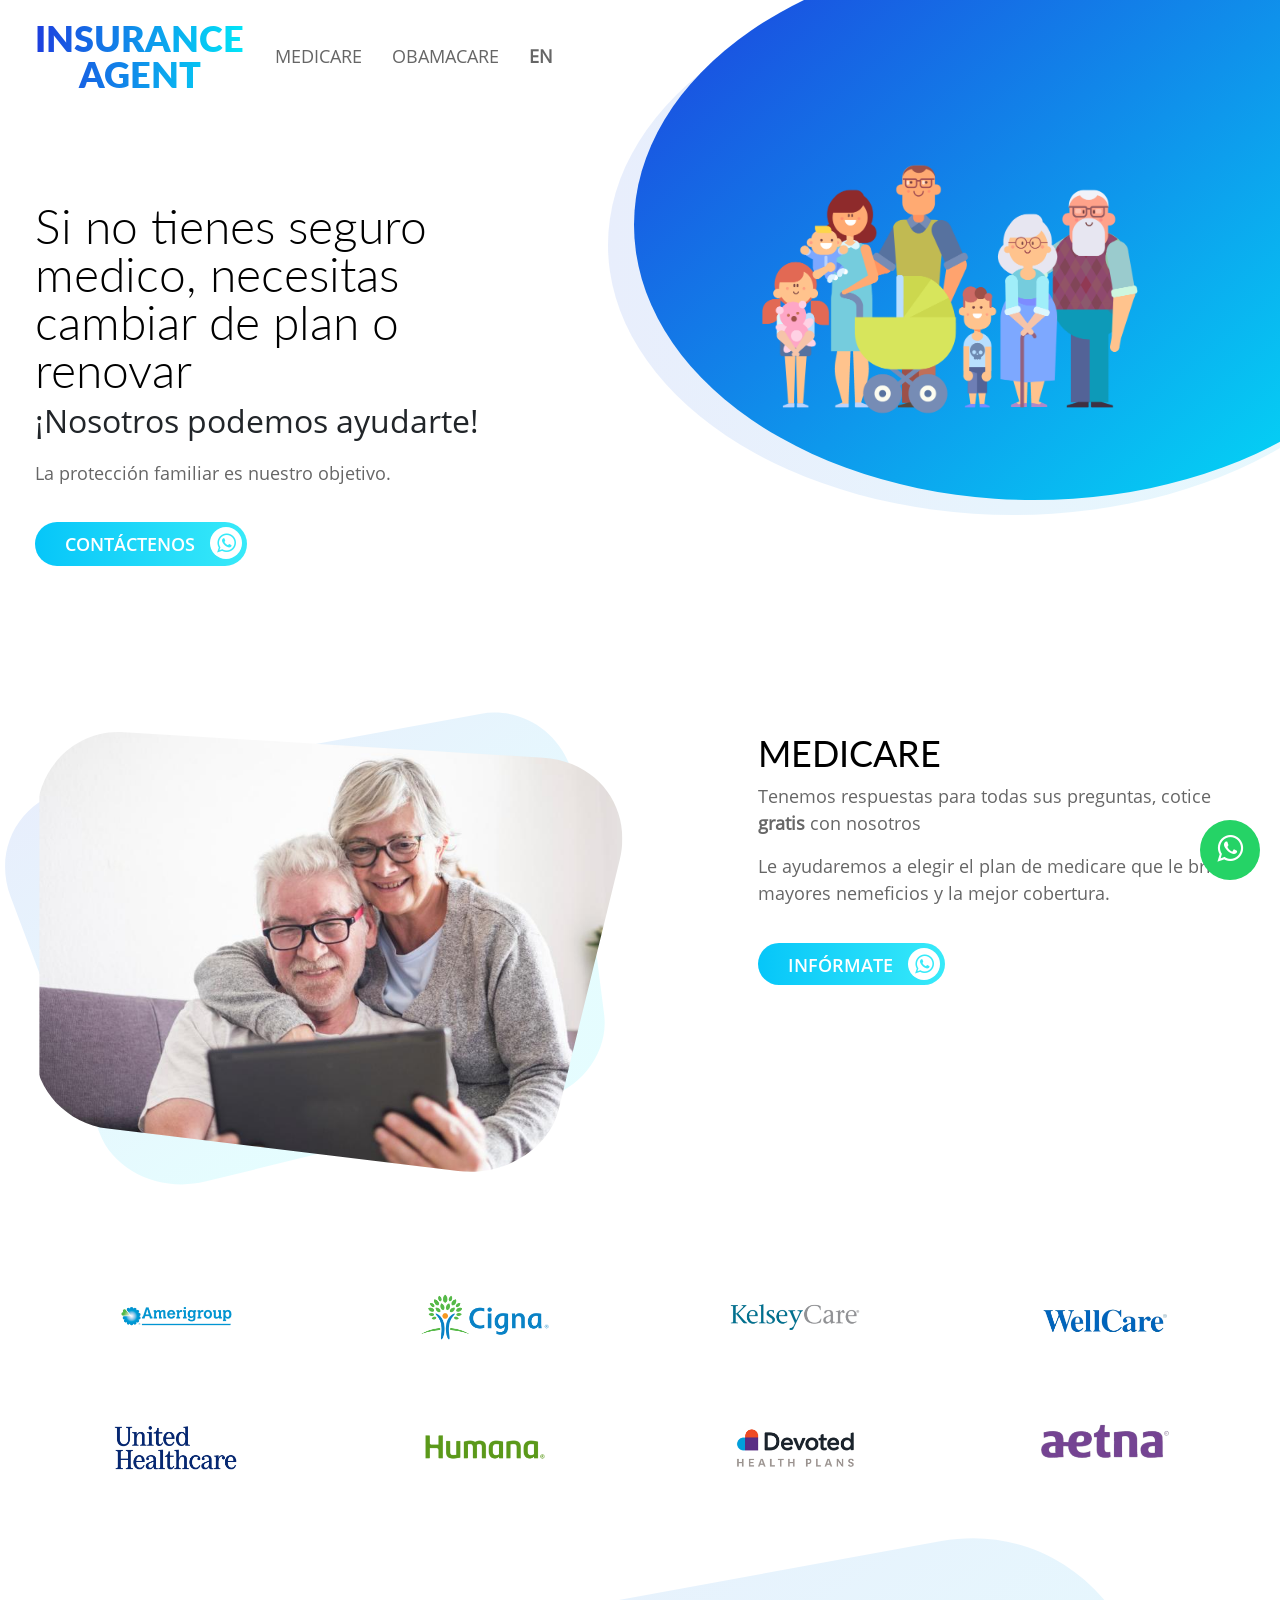
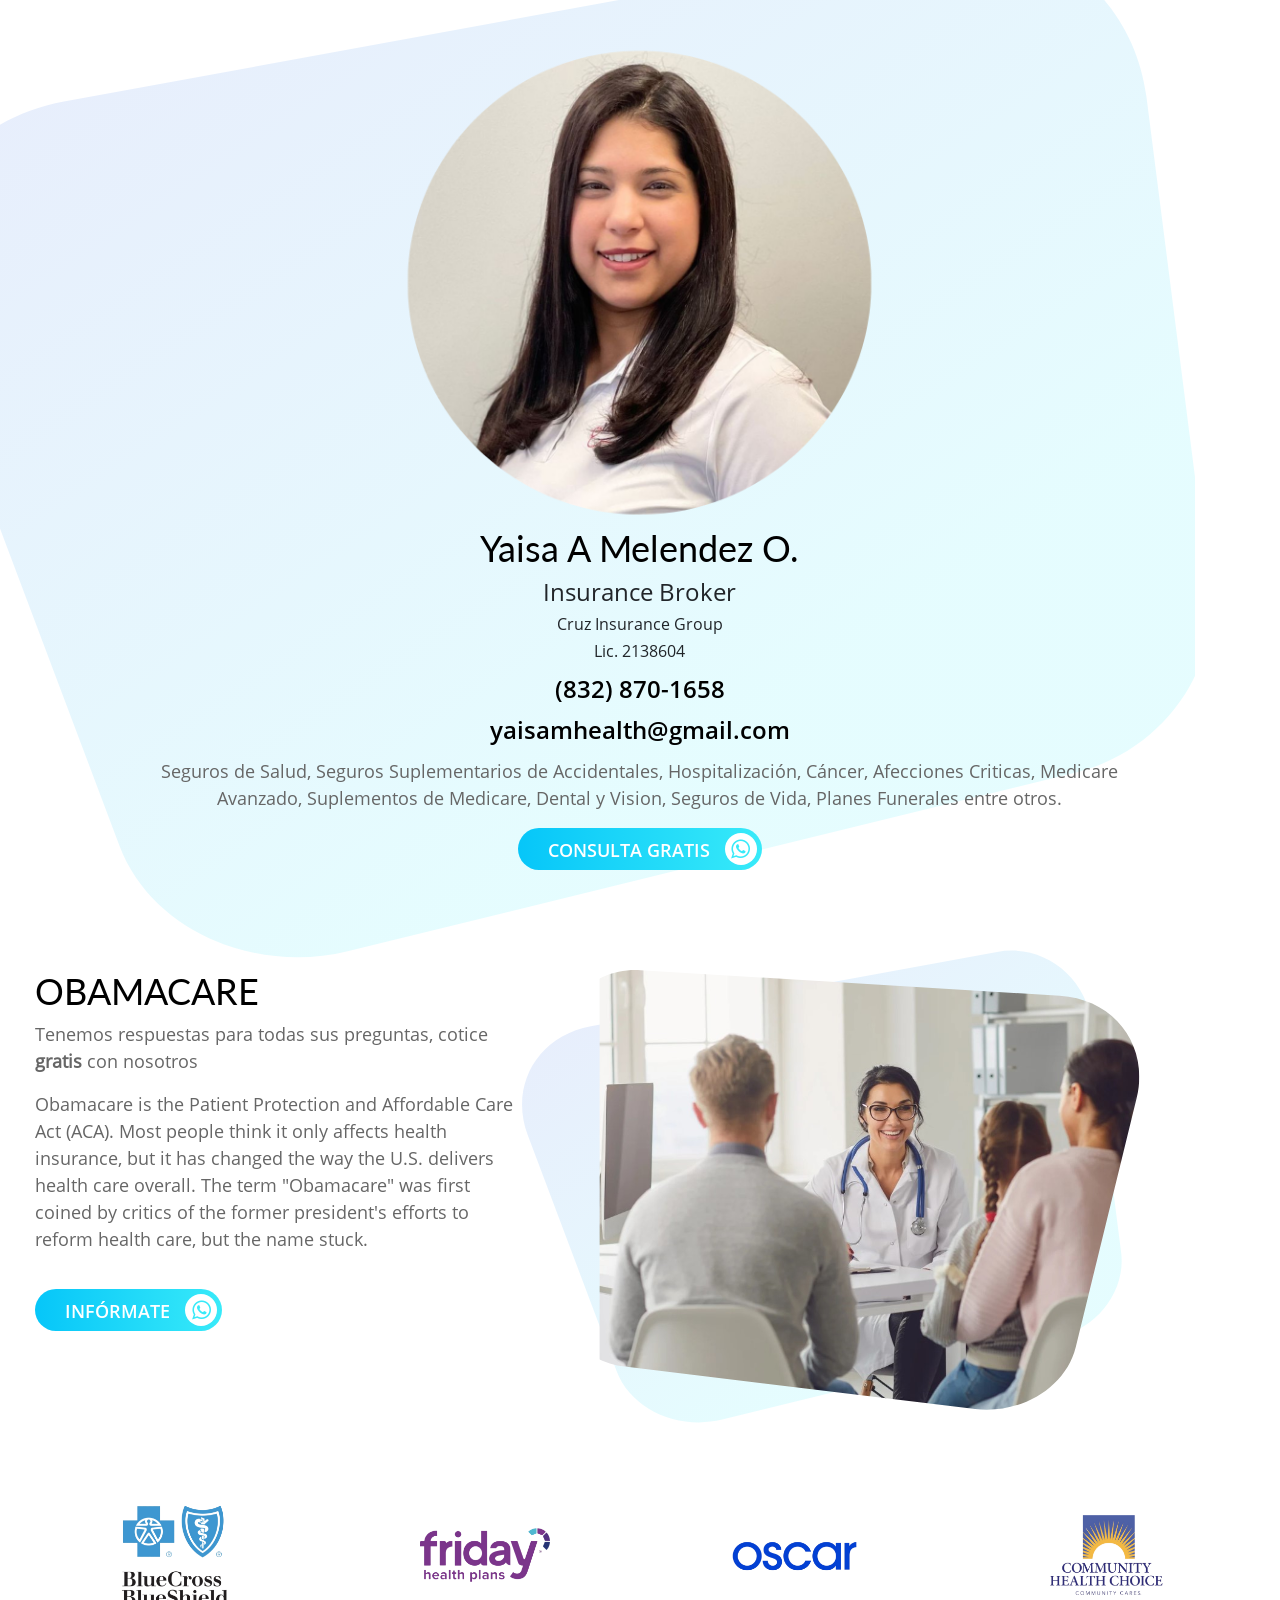
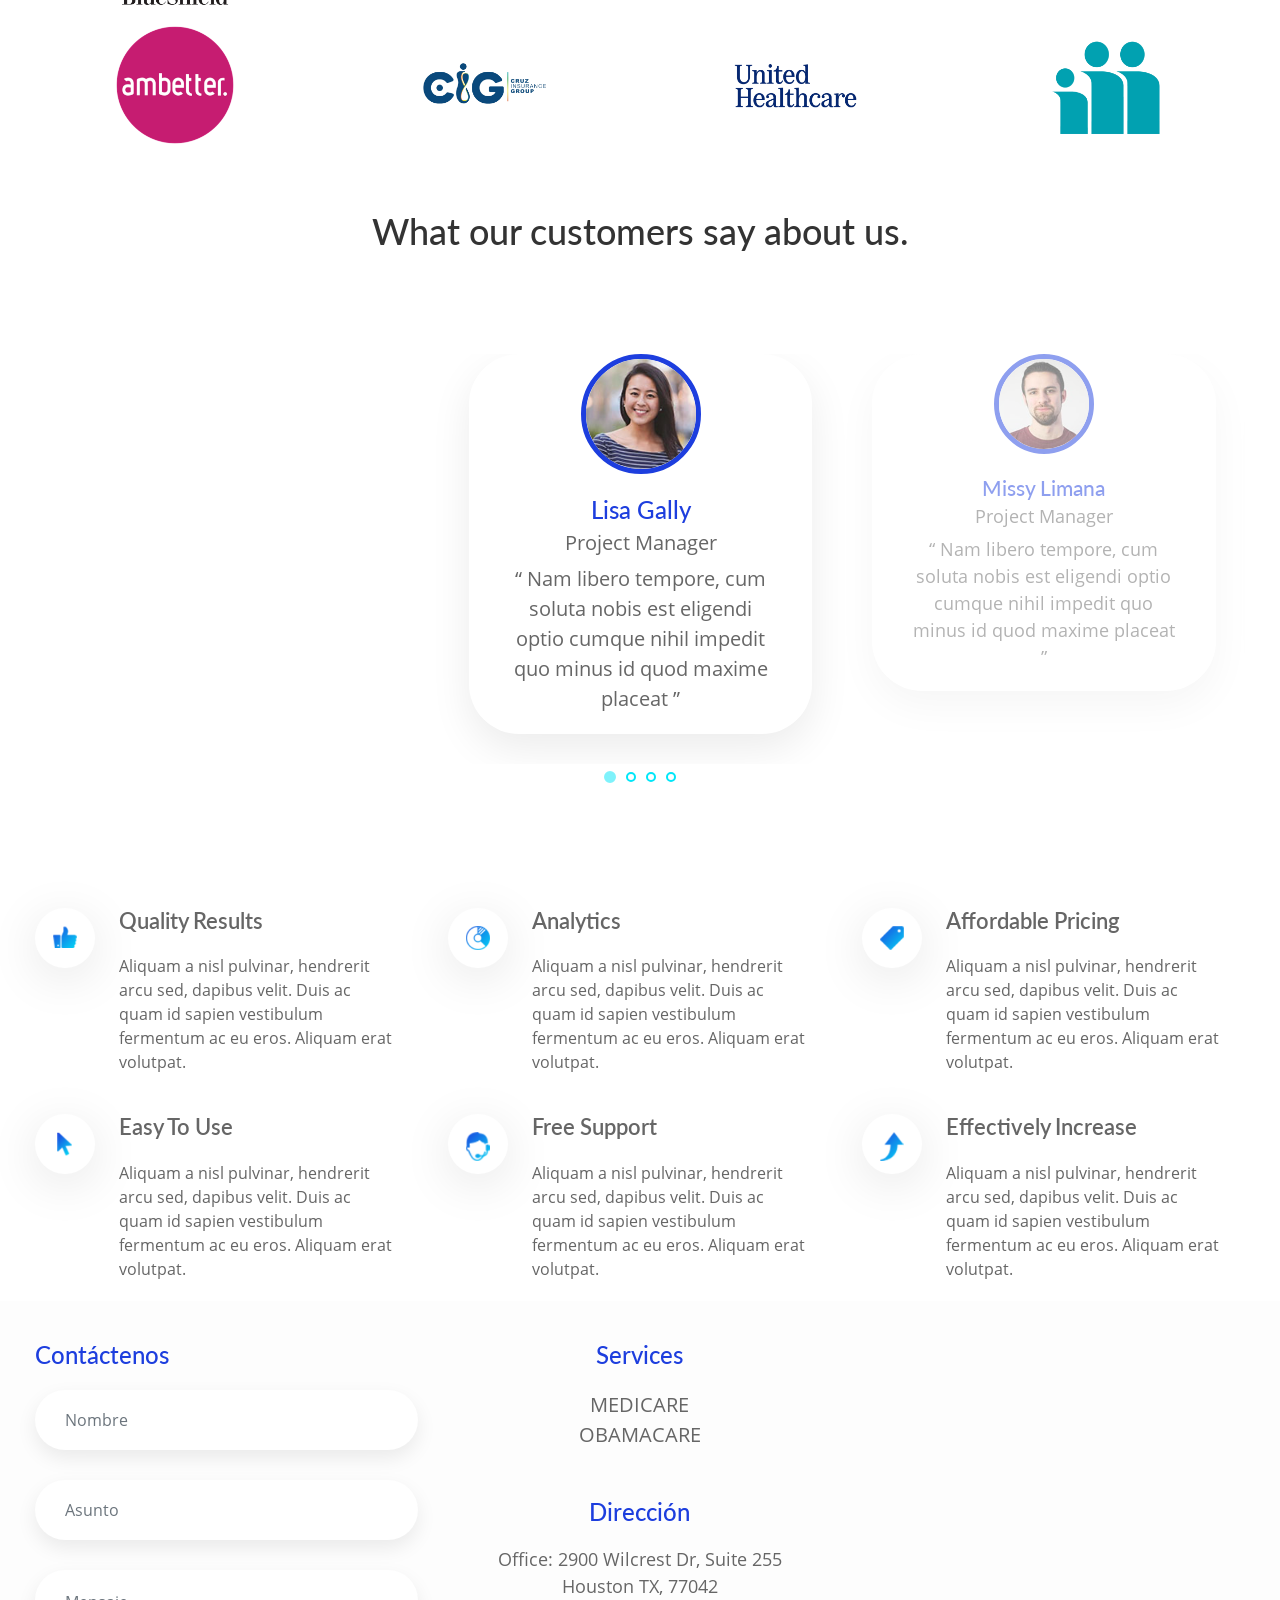
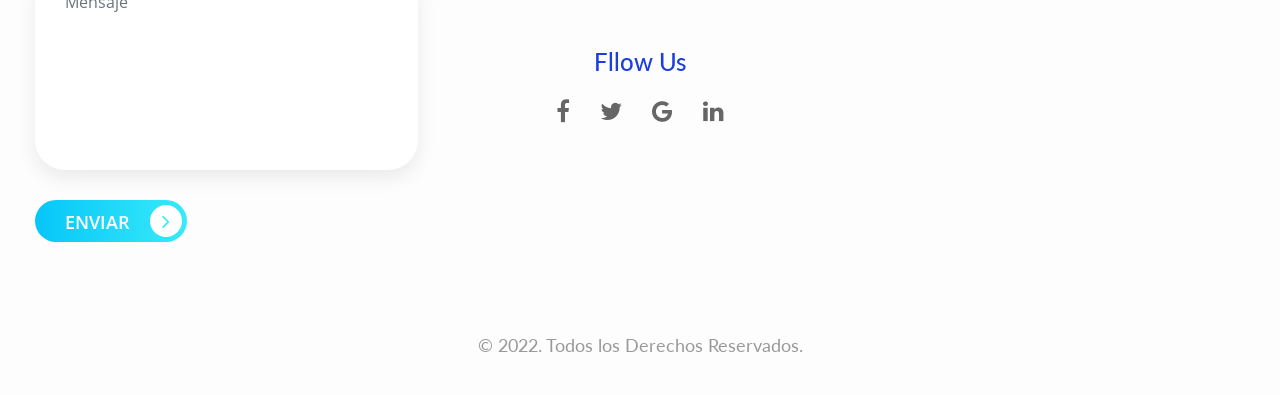
==== src/index.html @ a705b233 "cambio en el titulo!" ====
<!doctype html>
<html lang="es">

<head>
    <meta charset="utf-8">
    <meta name="viewport" content="width=device-width, initial-scale=1, shrink-to-fit=no">
    <link href="css/font-awesome.css" rel="stylesheet" type="text/css">
    <link rel="stylesheet" href="owl-carousel/assets/owl.carousel.min.css" type="text/css">
    <link rel="stylesheet" href="css/bootstrap.min.css">
    <link rel="stylesheet" href="css/style.css">
    <title>Insurance Broker - Yaisa Melendez</title>
    <meta name="description" content="Yaisa Melendez Insurance Broker in Houston Texas USA">
    <link href="https://yaisamelendez.github.io/insurance/images/favicon.png" rel="shortcut icon" type="image/png">

    <meta property="og:locale" content="es_ES">
    <meta property="og:type" content="website">
    <meta property="og:title" content="Insurance Broker - Yaisa Melendez">
    <meta property="og:description" content="Yaisa Melendez Insurance Broker in Houston Texas USA">
    <meta property="og:url" content="https://yaisamelendez.github.io/insurance/">
    <meta property="og:site_name" content="Yaisa Melendez">

    <meta property="article:publisher" content="https://www.facebook.com/DrNicolasHeredia/">
    <meta property="article:modified_time" content="2022-10-14T19:15:52+00:00">
    <meta property="og:image" content="https://yaisamelendez.github.io/insurance/images/foto-perfil.png">
    <meta property="og:image:width" content="1550">
    <meta property="og:image:height" content="534">
    <meta property="og:image:type" content="image/jpeg">

    <meta name="twitter:card" content="summary_large_image">
    <meta name="twitter:title" content="Insurance Broker - Yaisa Melendez">
    <meta name="twitter:description" content="Yaisa Melendez Insurance Broker in Houston Texas USA.">
    <meta name="twitter:image" content="https://yaisamelendez.github.io/insurance/images/foto-perfil.png">
    <meta name="twitter:label1" content="Tiempo de lectura">
    <meta name="twitter:data1" content="6 minutos">


</head>

<body>
    <nav class="navbar navbar-expand-lg navbar-light bg-light bg-transparent" id="main-nav">
        <div class="container"><a href="#" class="navbar-brand text-center p-0">Insurance<br>Agent</a>
            <button class="navbar-toggler" data-target="#my-nav" onclick="myFunction(this)" data-toggle="collapse"><span
                    class="bar1"></span> <span class="bar2"></span> <span class="bar3"></span></button>
            <div id="my-nav" class="collapse navbar-collapse">
                <ul class="navbar-nav mr-auto">
                    <li class="nav-item"><a class="nav-link" href="#medicare">MEDICARE</a></li>
                    <li class="nav-item"><a class="nav-link" href="#obamacare">OBAMACARE</a></li>
                    <li class="nav-item"><a class="nav-link" href="./index-en.html"><strong>EN</strong></a></li>
                </ul>
            </div>
        </div>
    </nav>
    <section class="container-fluid banner-area">
        <div class="container">
            <div class="row">
                <div class="col-md-6">
                    <h1> Si no tienes seguro medico, necesitas cambiar de plan o renovar</h1>
                    <h2><span>¡Nosotros podemos ayudarte!</span></h2>
                    <p>La protección familiar es nuestro objetivo.</p>
                    <a href="https://api.whatsapp.com/send?phone=18328701658&text=Hola%20Yaisa">Contáctenos<i
                            class="fa fa-whatsapp whatsapp-icon" aria-hidden="true"></i></a>
                </div>
                <div class="col-md-6">
                    <div class="card"><img class="card-img-top img-fluid" src="images/banner-img.png"
                            alt="banner principal"></div>
                </div>
            </div>
        </div>
    </section>
    <section class="container-fluid feature-principal" id="medicare">
        <div class="container">
            <div class="row">
                <div class="col-md-7">
                    <div class="cover">
                        <div class="card">
                            <svg class="back-bg" width="100%" viewBox="0 0 900 700"
                                style="position:absolute; z-index: -1">
                                <defs>
                                    <linearGradient id="PSgrad_01" x1="64.279%" x2="0%" y1="76.604%" y2="0%">
                                        <stop offset="0%" stop-color="rgb(1,230,248)" stop-opacity="1" />
                                        <stop offset="100%" stop-color="rgb(29,62,222)" stop-opacity="1" />
                                    </linearGradient>
                                </defs>
                                <path fill-rule="evenodd" opacity="0.102" fill="url(#PSgrad_01)"
                                    d="M616.656,2.494 L89.351,98.948 C19.867,111.658 -16.508,176.639 7.408,240.130 L122.755,546.348 C141.761,596.806 203.597,623.407 259.843,609.597 L697.535,502.126 C748.221,489.680 783.967,441.432 777.751,392.742 L739.837,95.775 C732.096,35.145 677.715,-8.675 616.656,2.494 Z" />
                            </svg>
                            <svg width="100%" viewBox="0 0 700 500">
                                <clipPath id="clip-path">
                                    <path
                                        d="M89.479,0.180 L512.635,25.932 C568.395,29.326 603.115,76.927 590.357,129.078 L528.827,380.603 C518.688,422.048 472.661,448.814 427.190,443.300 L73.350,400.391 C32.374,395.422 -0.267,360.907 -0.002,322.064 L1.609,85.154 C1.938,36.786 40.481,-2.801 89.479,0.180 Z">
                                    </path>
                                </clipPath>
                                <image clip-path="url(#clip-path)" xlink:href="images/medicare/medicare-banner.jpg"
                                    width="100%" height="465" class="svg__image"></image>
                            </svg>
                        </div>
                    </div>
                </div>
                <div class="col-md-5">
                    <h2> MEDICARE</h2>
                    <p> Tenemos respuestas para todas sus preguntas,
                        cotice <strong>gratis</strong> con nosotros</p>
                    </p>
                    <p>Le ayudaremos a elegir el plan de medicare que le brinde mayores nemeficios y la mejor
                        cobertura.</p>
                    <a href="https://api.whatsapp.com/send?phone=18328701658&text=Hola%20Yaisa">Infórmate<i
                            class="fa fa-whatsapp whatsapp-icon" aria-hidden="true"></i></a>
                </div>
            </div>
        </div>
    </section>
    <section class="container-fluid logo-area">
        <div class="container">
            <div class="row">
                <div class="col"><img src="images/medicare/logo-amerigroup.png" class="img-fluid" alt="Logo Amerigroup">
                </div>
                <div class="col"><img src="images/medicare/logo-cigna.png" class="img-fluid" alt="Logo Cigna"></div>
                <div class="col"><img src="images/medicare/logo-kelseycare.png" class="img-fluid" alt="Logo KelseyCare">
                </div>
                <div class="col"><img src="images/medicare/logo-wellcare.png" class="img-fluid" alt="Logo WellCare">
                </div>
            </div>
            <div class="row">
                <div class="col"><img src="images/medicare/logo-united-healthcare.png" class="img-fluid"
                        alt="Logo United HealthCare"></div>
                <div class="col"><img src="images/medicare/logo-humana.png" class="img-fluid" alt="Logo Humana"></div>
                <div class="col"><img src="images/medicare/logo-devoted.png" class="img-fluid"
                        alt="Logo Devoted Health Plans"></div>
                <div class="col"><img src="images/medicare/logo-aetna.png" class="img-fluid" alt="Logo Aetna"></div>
            </div>
        </div>
    </section>
    <section class="container-fluid feature-principals" id="about">
        <svg id="bg-services" width="100%" viewBox="0 0 1000 800">
            <defs>
                <linearGradient id="PSgrad_02" x1="64.279%" x2="0%" y1="76.604%" y2="0%">
                    <stop offset="0%" stop-color="rgb(1,230,248)" stop-opacity="1" />
                    <stop offset="100%" stop-color="rgb(29,62,222)" stop-opacity="1" />
                </linearGradient>
            </defs>
            <path fill-rule="evenodd" opacity="0.102" fill="url(#PSgrad_02)"
                d="M801.878,3.146 L116.381,128.537 C26.052,145.060 -21.235,229.535 9.856,312.073 L159.806,710.157 C184.515,775.753 264.901,810.334 338.020,792.380 L907.021,652.668 C972.912,636.489 1019.383,573.766 1011.301,510.470 L962.013,124.412 C951.950,45.594 881.254,-11.373 801.878,3.146 Z" />
        </svg>
        <div class="container">
            <div class="row">
                <div class="col-md-1"></div>
                <div class="col-md-10 text-center">
                    <div class="content-img">

                        <img src="images/foto-perfil.png" width="70%" alt="Foto de perfil">
                    </div>
                    <h2>Yaisa A Melendez O.</h2>
                    <h4>Insurance Broker</h4>
                    <h6>Cruz Insurance Group</h6>
                    <h6>Lic. 2138604</h6>
                    <h6><a class="contact-info" href="tel:8328701658">(832) 870-1658</a></h6>
                    <h6><a class="contact-info pt-0" href="mailto:yaisamhealth@gmail.com?Subject=Consulta%20desde%20tu%20web">yaisamhealth@gmail.com</a></h6>

                    <p>Seguros de Salud, Seguros Suplementarios de Accidentales, Hospitalización, Cáncer, Afecciones Criticas, Medicare Avanzado, Suplementos de Medicare, Dental y Vision, Seguros de Vida, Planes Funerales entre otros.</p>
                    <a href="https://api.whatsapp.com/send?phone=18328701658&text=Hola%20Yaisa">Consulta Gratis<i
                            class="fa fa-whatsapp whatsapp-icon" aria-hidden="true"></i></a>
                </div>
                <div class="col-md-1"></div>
            </div>
        </div>
    </section>
    <section class="container-fluid feature-principal" id="obamacare">
        <div class="container">
            <div class="row">
                <div class="col-md-7 mobile">
                    <div class="cover">
                        <div class="card">
                            <svg class="back-bg" width="100%" viewBox="0 0 900 700"
                                style="position:absolute; z-index: -1">
                                <defs>
                                    <linearGradient id="PSgrad_01" x1="64.279%" x2="0%" y1="76.604%" y2="0%">
                                        <stop offset="0%" stop-color="rgb(1,230,248)" stop-opacity="1" />
                                        <stop offset="100%" stop-color="rgb(29,62,222)" stop-opacity="1" />
                                    </linearGradient>
                                </defs>
                                <path fill-rule="evenodd" opacity="0.102" fill="url(#PSgrad_01)"
                                    d="M616.656,2.494 L89.351,98.948 C19.867,111.658 -16.508,176.639 7.408,240.130 L122.755,546.348 C141.761,596.806 203.597,623.407 259.843,609.597 L697.535,502.126 C748.221,489.680 783.967,441.432 777.751,392.742 L739.837,95.775 C732.096,35.145 677.715,-8.675 616.656,2.494 Z" />
                            </svg>
                            <svg width="100%" viewBox="0 0 700 500">
                                <clipPath id="clip-path">
                                    <path
                                        d="M89.479,0.180 L512.635,25.932 C568.395,29.326 603.115,76.927 590.357,129.078 L528.827,380.603 C518.688,422.048 472.661,448.814 427.190,443.300 L73.350,400.391 C32.374,395.422 -0.267,360.907 -0.002,322.064 L1.609,85.154 C1.938,36.786 40.481,-2.801 89.479,0.180 Z">
                                    </path>
                                </clipPath>
                                <image clip-path="url(#clip-path)" xlink:href="images/obamacare/obamacare-banner.jpg"
                                    width="100%" height="465" class="svg__image"></image>
                            </svg>
                        </div>
                    </div>
                </div>
                <div class="col-md-5">
                    <h2> OBAMACARE</h2>
                    <p> Tenemos respuestas para todas sus preguntas,
                        cotice <strong>gratis</strong> con nosotros</p>
                    </p>
                    <p>Obamacare is the Patient Protection and Affordable Care Act (ACA). Most people think it only
                        affects health insurance, but it has changed the way the U.S. delivers health care overall. The
                        term "Obamacare" was first coined by critics of the former president's efforts to reform health
                        care, but the name stuck.</p>
                    <a class="mb-3" href="https://api.whatsapp.com/send?phone=18328701658&text=Hola%20Yaisa">Infórmate<i
                            class="fa fa-whatsapp whatsapp-icon" aria-hidden="true"></i></a>
                </div>
                <div class="col-md-7 no-mobile">
                    <div class="cover">
                        <div class="card">
                            <svg class="back-bg" width="100%" viewBox="0 0 900 700"
                                style="position:absolute; z-index: -1">
                                <defs>
                                    <linearGradient id="PSgrad_01" x1="64.279%" x2="0%" y1="76.604%" y2="0%">
                                        <stop offset="0%" stop-color="rgb(1,230,248)" stop-opacity="1" />
                                        <stop offset="100%" stop-color="rgb(29,62,222)" stop-opacity="1" />
                                    </linearGradient>
                                </defs>
                                <path fill-rule="evenodd" opacity="0.102" fill="url(#PSgrad_01)"
                                    d="M616.656,2.494 L89.351,98.948 C19.867,111.658 -16.508,176.639 7.408,240.130 L122.755,546.348 C141.761,596.806 203.597,623.407 259.843,609.597 L697.535,502.126 C748.221,489.680 783.967,441.432 777.751,392.742 L739.837,95.775 C732.096,35.145 677.715,-8.675 616.656,2.494 Z" />
                            </svg>
                            <svg width="100%" viewBox="0 0 700 500">
                                <clipPath id="clip-path">
                                    <path
                                        d="M89.479,0.180 L512.635,25.932 C568.395,29.326 603.115,76.927 590.357,129.078 L528.827,380.603 C518.688,422.048 472.661,448.814 427.190,443.300 L73.350,400.391 C32.374,395.422 -0.267,360.907 -0.002,322.064 L1.609,85.154 C1.938,36.786 40.481,-2.801 89.479,0.180 Z">
                                    </path>
                                </clipPath>
                                <image clip-path="url(#clip-path)" xlink:href="images/obamacare/obamacare-banner.jpg"
                                    width="100%" height="465" class="svg__image"></image>
                            </svg>
                        </div>
                    </div>
                </div>
            </div>
        </div>
    </section>
    <section class="container-fluid logo-area">
        <div class="container">
            <div class="row">
                <div class="col"><img src="images/obamacare/logo-bluecross.png" class="img-fluid"
                        alt="Logo BlueCross BlueShield"></div>
                <div class="col"><img src="images/obamacare/logo-frigay-health-plans.png" class="img-fluid"
                        alt="Logo Frigay health plans"></div>
                <div class="col"><img src="images/obamacare/logo-oscar.png" class="img-fluid" alt="Logo Oscar"></div>
                <div class="col"><img src="images/obamacare/logo-community-health-choice.png" class="img-fluid"
                        alt="Logo Community Health Choice"></div>
            </div>
            <div class="row">
                <div class="col"><img src="images/obamacare/logo-ambetter.png" class="img-fluid" alt="Logo Ambetter">
                </div>
                <div class="col"><img src="images/obamacare/logo-cruz-insurance-group.png" class="img-fluid"
                        alt="Logo Cruz Insurance Group"></div>
                <div class="col"><img src="images/medicare/logo-united-healthcare.png" class="img-fluid"
                        alt="Logo United HealthCare"></div>
                <div class="col"><img src="images/obamacare/logo-molina-healthcare.png" class="img-fluid"
                        alt="Logo Molina HealthCare"></div>
            </div>
        </div>
    </section>
    <section class="container-fluid testimonials">
        <div class="container">
            <h2>What our customers say about us.</h2>
            <div class="owl-carousel owl-carousel1 owl-theme">
                <div>
                    <div class="card text-center"><img class="card-img-top" src="images/customer1.jpg" alt="">
                        <div class="card-body">
                            <h5>Lisa Gally <br />
                                <span> Project Manager </span>
                            </h5>
                            <p class="card-text">“ Nam libero tempore, cum soluta nobis est eligendi optio cumque nihil
                                impedit quo minus id quod maxime placeat ” </p>
                        </div>
                    </div>
                </div>
                <div>
                    <div class="card text-center"><img class="card-img-top" src="images/customer2.jpg" alt="">
                        <div class="card-body">
                            <h5>Missy Limana<br />
                                <span> Project Manager </span>
                            </h5>
                            <p class="card-text">“ Nam libero tempore, cum soluta nobis est eligendi optio cumque nihil
                                impedit quo minus id quod maxime placeat ” </p>
                        </div>
                    </div>
                </div>
                <div>
                    <div class="card text-center"><img class="card-img-top" src="images/customer3.jpg" alt="">
                        <div class="card-body">
                            <h5>Aana Brown<br />
                                <span> Project Manager </span>
                            </h5>
                            <p class="card-text">“ Nam libero tempore, cum soluta nobis est eligendi optio cumque nihil
                                impedit quo minus id quod maxime placeat ” </p>
                        </div>
                    </div>
                </div>
                <div>
                    <div class="card text-center"><img class="card-img-top" src="images/customer3.jpg" alt="">
                        <div class="card-body">
                            <h5>Aana Brown<br />
                                <span> Project Manager </span>
                            </h5>
                            <p class="card-text">“ Nam libero tempore, cum soluta nobis est eligendi optio cumque nihil
                                impedit quo minus id quod maxime placeat ” </p>
                        </div>
                    </div>
                </div>
            </div>
        </div>
    </section>
    <section class="container-fluid feature-principals-list">
        <div class="container">
            <div class="row">
                <div class="media col-md-6 col-lg-4">
                    <div class="oval mr-4"><img class="align-self-start" src="images/quality-results.png" alt=""></div>
                    <div class="media-body">
                        <h5 class="mb-0">Quality Results</h5>
                        Aliquam a nisl pulvinar, hendrerit arcu sed, dapibus velit. Duis ac quam id sapien vestibulum
                        fermentum ac eu eros. Aliquam erat volutpat.
                    </div>
                </div>
                <div class="media col-md-6 col-lg-4">
                    <div class="oval mr-4"><img class="align-self-start" src="images/analytics.png" alt=""></div>
                    <div class="media-body">
                        <h5 class="mb-0">Analytics</h5>
                        Aliquam a nisl pulvinar, hendrerit arcu sed, dapibus velit. Duis ac quam id sapien vestibulum
                        fermentum ac eu eros. Aliquam erat volutpat.
                    </div>
                </div>
                <div class="media col-md-6 col-lg-4">
                    <div class="oval mr-4"><img class="align-self-start" src="images/affordable-pricing.png" alt="">
                    </div>
                    <div class="media-body">
                        <h5 class="mb-0">Affordable Pricing</h5>
                        Aliquam a nisl pulvinar, hendrerit arcu sed, dapibus velit. Duis ac quam id sapien vestibulum
                        fermentum ac eu eros. Aliquam erat volutpat.
                    </div>
                </div>
                <div class="media col-md-6 col-lg-4">
                    <div class="oval mr-4"><img class="align-self-start" src="images/easy-to-use.png" alt=""></div>
                    <div class="media-body">
                        <h5 class="mb-0">Easy To Use</h5>
                        Aliquam a nisl pulvinar, hendrerit arcu sed, dapibus velit. Duis ac quam id sapien vestibulum
                        fermentum ac eu eros. Aliquam erat volutpat.
                    </div>
                </div>
                <div class="media col-md-6 col-lg-4">
                    <div class="oval mr-4"><img class="align-self-start" src="images/free-support.png" alt=""></div>
                    <div class="media-body">
                        <h5 class="mb-0">Free Support</h5>
                        Aliquam a nisl pulvinar, hendrerit arcu sed, dapibus velit. Duis ac quam id sapien vestibulum
                        fermentum ac eu eros. Aliquam erat volutpat.
                    </div>
                </div>
                <div class="media col-md-6 col-lg-4">
                    <div class="oval mr-4"><img class="align-self-start" src="images/effectively-increase.png" alt="">
                    </div>
                    <div class="media-body">
                        <h5 class="mb-0">Effectively Increase</h5>
                        Aliquam a nisl pulvinar, hendrerit arcu sed, dapibus velit. Duis ac quam id sapien vestibulum
                        fermentum ac eu eros. Aliquam erat volutpat.
                    </div>
                </div>
            </div>
        </div>
    </section>
    <footer class="container-fluid" id="footer">
        <div class="container">
            <div class="row">
                <div class="col-lg-4" id="contact">
                    <h4> Contáctenos </h4>
                    <input type="text" class="form-control name" placeholder="Nombre">
                    <label class="text-danger pl-5 pb-3 nameError"></label>
                    <input type="text" class="form-control subject" placeholder="Asunto">
                    <label class="text-danger pl-5 pb-3 subjectError"></label>
                    <textarea class="form-control message" placeholder="Mensaje"></textarea>
                    <label class="text-danger pl-5 pb-3 w-100 messageError"></label>
                    <a href="#contact" onclick="sendMail(this)" class="submit-button">Enviar <i
                            class="fa fa-angle-right" aria-hidden="true"></i></a>
                </div>
                <div class="col-lg-4 text-center">
                    <h4>Services</h4>
                    <ul class="nav flex-column company-nav">
                        <li class="nav-item"><a class="nav-link" href="#medicare">MEDICARE</a></li>
                        <li class="nav-item"><a class="nav-link" href="#obamacare">OBAMACARE</a></li>
                    </ul>
                    <h4 class="mt-5">Dirección</h4>
                    <p>Office: 2900 Wilcrest Dr, Suite 255<br>Houston TX, 77042</p>
                    <h4 class="mt-5">Fllow Us</h4>
                    <ul class="follow-us">
                        <li class="social-item"><a href="#"><i class="fa fa-facebook" aria-hidden="true"></i></a></li>
                        <li class="social-item"><a href="#"><i class="fa fa-twitter" aria-hidden="true"></i></a></li>
                        <li class="social-item"><a href="#"><i class="fa fa-google" aria-hidden="true"></i></a></li>
                        <li class="social-item"><a href="#"><i class="fa fa-linkedin" aria-hidden="true"></i></a></li>
                    </ul>
                </div>
                <div class="col-lg-4 p-3">
                    <iframe
                        src="https://www.google.com/maps/embed?pb=!1m18!1m12!1m3!1d3464.5632986375795!2d-95.57679110503952!3d29.732406624594766!2m3!1f0!2f0!3f0!3m2!1i1024!2i768!4f13.1!3m3!1m2!1s0x8640dcc57e6d45c9%3A0x820c83d561edfb1d!2s2900%20Wilcrest%20Dr%2C%20Houston%2C%20TX%2077042%2C%20USA!5e0!3m2!1sen!2sco!4v1665851704394!5m2!1sen!2sco"
                        width="100%" height="400" style="border:0;" allowfullscreen="" loading="lazy"
                        referrerpolicy="no-referrer-when-downgrade" title="Dirección"></iframe>
                </div>
                <div class="col-12 text-center">
                    <p>&copy; 2022. Todos los Derechos Reservados.</p>
                </div>
            </div>
        </div>
    </footer>
    <a href="https://api.whatsapp.com/send?phone=18328701658&text=Hola%20Yaisa" class="whatsapp" target="_blank"> <em
            class="fa fa-whatsapp whatsapp-icon"></em></a>
    <script src="js/jquery-3.3.1.slim.min.js"></script>
    <script src="js/popper.min.js"></script>
    <script src="js/bootstrap.min.js"></script>
    <script src="owl-carousel/owl.carousel.min.js"></script>
    <script src="js/main.js"></script>
</body>

</html>
---- src/css/style.css ----
@font-face {
  font-family: "Lato-Regular";
  src: url(../fonts/Lato-Regular.ttf);
}

@font-face {
  font-family: "Lato-Black";
  src: url(../fonts/Lato-Black.ttf);
}

@font-face {
  font-family: "Lato-Bold";
  src: url(../fonts/Lato-Bold.ttf);
}

@font-face {
  font-family: "Lato-Light";
  src: url(../fonts/Lato-Light.ttf);
}

@font-face {
  font-family: "Lato-Medium";
  src: url(../fonts/Lato-Medium.ttf);
}

@font-face {
  font-family: "Lato-Semibold";
  src: url(../fonts/Lato-Semibold.ttf);
}

@font-face {
  font-family: "OpenSans-Bold";
  src: url(../fonts/OpenSans-Bold.ttf);
}

@font-face {
  font-family: "OpenSans-Regular";
  src: url(../fonts/OpenSans-Regular.ttf);
}

@font-face {
  font-family: "OpenSans-Semibold";
  src: url(../fonts/OpenSans-Semibold.ttf);
}

p {
  font-family: "OpenSans-Regular";
  color: #666666;
  font-size: 18px;
}

body {
  overflow: hidden;
  overflow-y: auto;
  font-family: "OpenSans-Regular";
}

@media (min-width: 1200px) {
  .container {
    max-width: 1240px;
  }
}

#main-nav {
  padding: 20px 0;
}

@media (min-width: 600px) {
  #main-nav .navbar-brand {
  background: -webkit-linear-gradient(left, #1d3ede, #01e6f8);
  background: -ms-linear-gradient(left, #1d3ede, #01e6f8);
  background: -moz-linear-gradient(left, #1d3ede, #01e6f8);
  background: -o-linear-gradient(left, #1d3ede, #01e6f8);
  }
}
@media (max-width: 600px) {
  #main-nav .navbar-brand {
    background: -webkit-linear-gradient(left, #01e6f8, #ffffff);
    background: -ms-linear-gradient(left, #01e6f8, #ffffff);
    background: -moz-linear-gradient(left, #01e6f8, #ffffff);
    background: -o-linear-gradient(left, #01e6f8, #ffffff);
  }
  #main-nav .navbar-nav li a {
    color: #ffffff !important;
  }
}

#main-nav .navbar-brand {
  font-size: 36px;
  line-height: 1;
  font-family: "Lato-Black";
  text-transform: uppercase;
  -webkit-background-clip: text;
  -ms-background-clip: text;
  background-clip: text;
  -webkit-text-fill-color: transparent;
  -ms-text-fill-color: transparent;
  -o-text-fill-color: transparent;
}

#main-nav .bar1,
#main-nav .bar2,
#main-nav .bar3 {
  width: 25px;
  height: 2px;
  background-color: #fff;
  margin: 5px 0;
  transition: 0.4s;
  display: block;
  position: relative;
}

#main-nav .change .bar1 {
  -webkit-transform: rotate(-42deg) translate(-2px, 6px);
  transform: rotate(-42deg) translate(-2px, 6px);
}

#main-nav .change .bar2 {
  opacity: 0;
}

#main-nav .change .bar3 {
  -webkit-transform: rotate(46deg) translate(-4px, -8px);
  transform: rotate(46deg) translate(-4px, -8px);
}

#main-nav .navbar-nav li a {
  font-family: "OpenSans-Regular";
  font-size: 18px;
  color: #666666;
  padding: 5px 15px !important;
  text-transform: uppercase;
}

#main-nav form a {
  font-family: "OpenSans-Semibold";
  font-size: 18px;
  color: #fff;
  padding: 5px 25px;
  border-radius: 20px;
  border-width: 2px;
}

#main-nav form a.btn-info {
  background: #01e6f8;
  border-color: #01e6f8;
}

#main-nav form a.btn-outline-dark {
  border-color: #fff;
  background-color: transparent;
}

@media (max-width: 991px) {
  #main-nav form a.btn-outline-dark {
    border-color: #1d3ede;
    color: #1d3ede;
  }
}

#main-nav::after {
  position: absolute;
  content: "";
  height: 600px;
  width: 900px;
  background-image: -webkit-linear-gradient(-220deg, #1d3ede, #01e6f8);
  background-image: -moz-linear-gradient(-220deg, #1d3ede, #01e6f8);
  background-image: -ms-linear-gradient(-220deg, #1d3ede, #01e6f8);
  background-image: -o-linear-gradient(-220deg, #1d3ede, #01e6f8);
  background-image: linear-gradient(-220deg, #1d3ede, #01e6f8);
  left: 49.5%;
  top: -50px;
  z-index: -1;
  border-radius: 50% 0 50% 50%;
}

@media (max-width: 1400px) {
  #main-nav::after {
    height: 550px;
    width: 800px;
  }
}

@media (max-width: 1199px) {
  #main-nav::after {
    width: 700px;
  }
}

@media (max-width: 991px) {
  #main-nav::after {
    width: 55%;
    left: auto;
    right: 0;
  }
}

@media (max-width: 600px) {
  #main-nav::after {
    width: 100%;
    height: 400px;
  }
}

#main-nav::before {
  position: absolute;
  content: "";
  height: 590px;
  width: 930px;
  background-image: -webkit-linear-gradient(to right, #e8eefc, #e6fafe);
  background-image: -moz-linear-gradient(to right, #e8eefc, #e6fafe);
  background-image: -ms-linear-gradient(to right, #e8eefc, #e6fafe);
  background-image: -o-linear-gradient(to right, #e8eefc, #e6fafe);
  background-image: linear-gradient(to right, #e8eefc, #e6fafe);
  left: 47.5%;
  top: -25px;
  z-index: -1;
  border-radius: 50% 0 50% 50%;
}

@media (max-width: 1400px) {
  #main-nav::before {
    height: 540px;
    width: 810px;
  }
}

@media (max-width: 1199px) {
  #main-nav::before {
    width: 710px;
  }
}

@media (max-width: 991px) {
  #main-nav::before {
    width: 55%;
    left: auto;
    right: 0;
  }
}

@media (max-width: 600px) {
  #main-nav::before {
    width: 100%;
    height: 390px;
  }
}

.banner-area a,
.feature-principal a,
.feature-principals a,
.gtco-news .owl-carousel .card a,
#footer .submit-button {
  background-image: -moz-linear-gradient(0deg, #06c6f9 0%, #38eaf9 100%);
  background-image: -webkit-linear-gradient(0deg, #06c6f9 0%, #38eaf9 100%);
  background-image: -ms-linear-gradient(0deg, #06c6f9 0%, #38eaf9 100%);
  font-size: 18px;
  font-family: "OpenSans-Semibold";
  color: #fff;
  border-radius: 50px;
  padding: 5px 30px;
  display: inline-block;
  text-transform: uppercase;
  padding-right: 5px;
  text-decoration: none !important;
}
#footer .submit-button {
  margin-bottom: 50px;
}

.banner-area a .fa,
.feature-principal a .fa,
.feature-principals a .fa,
.gtco-news .owl-carousel .card a .fa,
#footer .submit-button .fa {
  background: #fff;
  border-radius: 50%;
  height: 32px;
  width: 32px;
  color: #37eaf9;
  font-size: 22px;
  text-align: center;
  padding-top: 5px;
  margin-left: 15px;
}

.feature-principal h2,
.feature-principals h2 {
  font-family: "Lato-Regular";
  color: #000000;
  font-size: 36px;
}

.card {
  border: none;
  background: transparent;
}

.banner-area {
  margin-top: 20px;
  min-height: 500px;
}

.banner-area h1 {
  font-family: "Lato-Light";
  font-size: 48px;
  color: #000000;
  max-width: 500px;
  margin-top: 70px;
  line-height: 1;
}

.banner-area h1 span {
  font-family: "Lato-Medium";
}

@media (max-width: 1199px) {
  .banner-area h1 {
    margin-top: 30px;
  }
}

.banner-area p {
  max-width: 450px;
  margin: 20px 0;
  margin-bottom: 40px;
}

.banner-area a {
  display: inline;
  padding: 10px 30px;
  padding-right: 5px;
}

.banner-area .col-md-6 .card .card-img-top {
  max-width: 430px;
  margin: 0 auto;
  margin-top: 30px;
}

@media (max-width: 1400px) {
  .banner-area .col-md-6 .card .card-img-top {
    max-width: 400px;
    margin-top: 20px;
    margin-right: auto;
  }
}

@media (max-width: 1199px) {
  .banner-area .col-md-6 .card .card-img-top {
    max-width: 350px;
  }
}


@media (min-width: 768px) {
  .mobile{
    display: none;
  }
}


@media (max-width: 767px) {
  .banner-area .col-md-6 .card .card-img-top {
    display: none;
  }
  .no-mobile{
    display: none;
  }
}

.feature-principal {
  margin-top: 100px;
}

.feature-principal .card .back-bg {
  margin-left: -30px !important;
  margin-top: -20px;
}

.feature-principal .card svg {
  display: block;
  margin-left: auto;
  margin-right: auto;
}

.feature-principal .card svg.defs {
  position: absolute;
  width: 0;
  height: 0;
}

.feature-principal .card .squircle {
  width: 100%;
  height: 450px;
  background: url(../images/learn-img.jpg) center/cover, #aaa;
  clip-path: url(#clip-path);
  background-position-x: -50px;
}

.feature-principal p small {
  font-size: 16px;
}

.feature-principal a {
  margin-top: 20px;
  display: inline-block;
}

.feature-principals .container {
  padding-top: 100px;
}

.feature-principals svg {
  position: absolute;
  margin-left: -100px;
  margin-top: 0;
}

@media (max-width: 767px) {
  .feature-principals svg {
    margin: 0 auto;
  }
}

.feature-principals .col-lg-4 p {
  max-width: 320px;
  margin-bottom: 30px;
}

.feature-principals .col-lg-8 {
  padding: 10px 100px;
}

@media (max-width: 767px) {
  .feature-principals .col-lg-8 {
    padding: 10px 0;
  }
}

.feature-principals .col-lg-8 .row .col:first-child {
  margin-top: 150px;
}

@media (max-width: 600px) {
  .feature-principals .col-lg-8 .row .col:first-child {
    margin-top: 50px;
  }
}

@media (max-width: 600px) {
  .feature-principals .col-lg-8 .col {
    flex: 0 0 100%;
    max-width: 100%;
  }
}

.feature-principals .col-lg-8 .card {
  background: #fff;
  margin: 30px 5px;
  padding: 20px 10px;
  border-radius: 20px;
  box-shadow: 0 15px 40px 0 rgba(0, 0, 0, 0.08);
}

.feature-principals .col-lg-8 .card .oval {
  background: linear-gradient(to right, #f1f6fd, #f0fbfe);
  padding: 10px;
  width: 150px;
  border-radius: 50%;
  margin: auto;
  transform: rotate(20deg);
  margin-top: 20px;
}

.feature-principals .col-lg-8 .card .card-img-top {
  max-width: 0.8in;
  margin: 0 auto;
  transform: rotate(-20deg);
}

.feature-principals .col-lg-8 .card h3 {
  font-family: "Lato-Regular";
  font-size: 24px;
  color: #1d3ede;
}

.feature-principals .col-lg-8 .card p {
  font-size: 16px;
}

.numbers-block {
  margin: 100px auto;
  margin-top: 200px;
  color: #fff;
}

@media (max-width: 600px) {
  .numbers-block {
    margin-top: 100px;
  }
}

@media (max-width: 1299px) {
  .numbers-block .row {
    max-width: 1000px;
    margin: 0 auto;
  }
}

@media (max-width: 767px) {
  .numbers-block .row .col-3 {
    padding: 0;
  }
}

.numbers-block #custom-map::before {
  position: absolute;
  content: "";
  height: 100px;
  width: 100%;
  border: 2px solid red;
}

.numbers-block svg {
  margin-top: -100px;
  position: absolute;
  left: 0;
  max-width: 1500px;
  right: 0;
  margin-left: auto;
  margin-right: auto;
}

@media (max-width: 1299px) {
  .numbers-block svg {
    margin-top: -90px;
  }
}

@media (max-width: 1199px) {
  .numbers-block svg {
    margin-top: -60px;
  }
}

@media (max-width: 991px) {
  .numbers-block svg {
    margin-top: -40px;
  }
}

@media (max-width: 650px) {
  .numbers-block svg {
    margin-top: -20px;
  }
}

@media (max-width: 600px) {
  .numbers-block svg {
    margin-top: -10px;
  }
}

.numbers-block h5 {
  font-family: "Lato-Bold";
  font-size: 60px;
}

@media (max-width: 1299px) {
  .numbers-block h5 {
    font-size: 48px;
  }
}

@media (max-width: 767px) {
  .numbers-block h5 {
    font-size: 24px;
  }
}

@media (max-width: 600px) {
  .numbers-block h5 {
    margin: 0;
    font-size: 18px;
  }
}

.numbers-block p {
  font-family: "Lato-Semibold";
  font-size: 24px;
  color: #fff;
}

@media (max-width: 1299px) {
  .numbers-block p {
    font-size: 18px;
  }
}

@media (max-width: 991px) {
  .numbers-block p {
    font-size: 16px;
  }
}

@media (max-width: 991px) {
  .numbers-block p {
    font-size: 16px;
  }
}

@media (max-width: 600px) {
  .numbers-block p {
    line-height: 1.1;
  }
}

@media (max-width: 500px) {
  .numbers-block p {
    font-size: 8px;
  }
}

.testimonials {
  position: relative;
  margin-top: 60px;
}

@media (max-width: 767px) {
  .testimonials {
    margin-top: 100px;
  }
}

.testimonials h2 {
  font-family: "Lato-Medium";
  font-size: 36px;
  text-align: center;
  color: #333333;
  margin-bottom: 100px;
}

.testimonials .owl-stage-outer {
  padding-bottom: 30px;
}

.testimonials .owl-nav {
  display: none;
}

.testimonials .owl-dots {
  text-align: center;
}

.testimonials .owl-dots span {
  position: relative;
  height: 10px;
  width: 10px;
  border-radius: 50%;
  display: block;
  background: #fff;
  border: 2px solid #01e6f8;
  margin: 0 5px;
}

.testimonials .owl-dots .active {
  box-shadow: none;
}

.testimonials .owl-dots .active span {
  background: #01e6f8;
  box-shadow: none;
  height: 12px;
  width: 12px;
  margin-bottom: -1px;
}

.testimonials .card {
  background: #fff;
  box-shadow: 0 15px 40px 0 rgba(0, 0, 0, 0.08);
  margin: 0 30px;
  padding: 0 20px;
  border-radius: 50px;
}

.testimonials .card .card-img-top {
  max-width: 100px;
  border-radius: 50%;
  margin: 0 auto;
  border: 5px solid #1d3ede;
  width: 100px;
  height: 100px;
}

.testimonials .card h5 {
  color: #1d3ede;
  font-size: 21px;
  line-height: 1.3;
  font-family: "Lato-Medium";
}

.testimonials .card h5 span {
  font-size: 18px;
  color: #666666;
  font-family: "OpenSans-Regular";
}

.testimonials .card p {
  font-size: 18px;
}

.testimonials .active {
  opacity: 0.5;
  transition: all 0.3s;
}

.testimonials .center {
  opacity: 1;
}

.testimonials .center h5 {
  font-size: 24px;
}

.testimonials .center h5 span {
  font-size: 20px;
}

.testimonials .center p {
  font-size: 20px;
}

.testimonials .center .card-img-top {
  max-width: 100%;
  height: 120px;
  width: 120px;
}

.feature-principals-list {
  margin-top: 100px;
}

.feature-principals-list .media {
  margin: 20px 0;
}

.feature-principals-list .oval {
  border-radius: 50%;
  background-color: white;
  box-shadow: 0 10px 50px 0 rgba(0, 0, 0, 0.1);
  padding: 15px;
  height: 60px;
  width: 60px;
}

.feature-principals-list .oval .align-self-start {
  width: 100%;
  padding: 3px;
}

.feature-principals-list .media-body {
  font-family: "OpenSans-Regular";
  font-size: 16px;
  color: #666666;
  padding-right: 20px;
}

.feature-principals-list .media-body h5 {
  font-family: "Lato-Semibold";
  margin-bottom: 20px !important;
  font-size: 22px;
}

#about .content-img{
  max-width: 700px;
  display: block;
  margin-left: auto;
  margin-right: auto;
}

.logo-area {
  margin: 25px auto;
}

.logo-area .col .img-fluid {
  max-height: 130px;
  display: block;
  margin-left: auto;
  margin-right: auto;
}

@media (max-width: 600px) {
  .logo-area .col {
    flex: 0 0 50%;
    max-width: 50%;
    margin: 0;
  }
}

.gtco-news {
  background: #fcfcfc;
  padding: 50px 0;
  margin: 100px auto;
}

.gtco-news h2 {
  font-size: 36px;
  font-weight: "Lato-Medium";
  text-align: center;
  margin-bottom: 50px;
}

.gtco-news .owl-carousel .owl-nav {
  display: block !important;
  position: absolute;
  top: 25%;
  width: 100%;
}

@media (max-width: 600px) {
  .gtco-news .owl-carousel .owl-nav {
    display: none !important;
  }
}

.gtco-news .owl-carousel .owl-nav .owl-prev,
.gtco-news .owl-carousel .owl-nav .owl-next {
  font-size: 120px;
  color: #666666;
  position: absolute;
}

.gtco-news .owl-carousel .owl-nav .owl-prev {
  left: -50px;
}

.gtco-news .owl-carousel .owl-nav .owl-next {
  right: -50px;
}

.gtco-news .owl-carousel .card {
  padding: 0 25px;
}

.gtco-news .owl-carousel .card .card-img-top {
  border-radius: 40px;
  box-shadow: 0 10px 20px 0 rgba(0, 0, 0, 0.08);
}

.gtco-news .owl-carousel .card h5 {
  font-family: "Lato-Medium";
  font-size: 22px;
  color: #333333;
  margin-bottom: 20px;
}

@media (max-width: 767px) {
  .gtco-news .owl-carousel .card h5 {
    font-size: 18px;
  }
}

.gtco-news .owl-carousel .card p {
  font-size: 17px;
}

@media (max-width: 767px) {
  .gtco-news .owl-carousel .card p {
    font-size: 15px;
  }
}

.gtco-news .owl-carousel .card a {
  padding-top: 3px !important;
  padding-bottom: 3px !important;
}

#footer {
  padding-bottom: 20px;
  padding-top: 40px;
  background-color: #FDFDFD;
}

#footer h4 {
  font-family: "Lato-Medium";
  font-size: 24px;
  color: #1d3ede;
  margin-bottom: 20px;
}

#footer input,
#footer textarea {
  background-color: white;
  box-shadow: 0 8px 20px 0 rgba(0, 0, 0, 0.08);
  border-radius: 50px;
  max-width: 450px;
  width: 100%;
  height: 60px;
  border: none;
  padding-left: 30px;
  color: #000;
}

#footer input::-webkit-input-placeholder,
#footer input::-moz-placeholder,
#footer input:-ms-input-placeholder,
#footer input:-moz-placeholder,
#footer textarea::-webkit-input-placeholder,
#footer textarea::-moz-placeholder,
#footer textarea:-ms-input-placeholder,
#footer textarea:-moz-placeholder {
  color: #999999;
  font-family: "OpenSans-Regular";
  font-size: 18px;
}

#footer textarea {
  min-height: 200px;
  border-radius: 30px;
  padding-top: 20px;
  padding-right: 20px;
  resize: none;
}

#footer .company-nav,
#footer .services-nav {
  font-family: "OpenSans-Regular";
  font-size: 20px;
}

#footer .company-nav a,
#footer .services-nav a {
  color: #666666;
  margin: 0;
  padding: 0;
}

#footer .follow-us-nav a {
  padding: 0 10px;
  color: #666666;
}

@media (max-width: 385px) {
  #footer .follow-us-nav a {
    padding-right: 0;
  }
}

#footer .follow-us-nav a .fa {
  font-size: 24px;
}

#footer .col-12 {
  margin-top: 40px;
}

#footer .col-12 p {
  font-family: "Lato-Regular";
  font-size: 18px;
  color: #999999;
}

#footer .follow-us {
  position: relative;
  padding: 0 20px;
  display: block;
}

#footer .follow-us .social-item{
  display: inline-block;
  margin: 2px 3px;
  padding: 0;
  position: relative;
}

#footer .follow-us .social-item a{
  padding: 0 10px;
  color: #666666;
}

#footer .follow-us .social-item a i{
  font-size: 24px;
}


@media (max-width: 991px) {
  #footer .col-12 {
    margin-top: 20px;
  }
}

@media (max-width: 991px) {
  #footer .col-lg-6 {
    margin-bottom: 50px;
  }
}

.whatsapp {
  position:fixed;
  width:60px;
  height:60px;
  bottom:20px;
  right:20px;
  background-color:#25d366;
  color:#FFF;
  border-radius:50px;
  text-align:center;
  font-size:30px;
  z-index:100;
}

.whatsapp:hover {
  font-size:40px;
  width:70px;
  height:70px;
  color:#FFF;
}

.whatsapp .whatsapp-icon {
  margin-top:13px;
}

#about .contact-info{
  background: #ffffff00;
  color: #000;
  font-size: 1.5rem;
  padding: 5px;
  text-transform: lowercase;
}
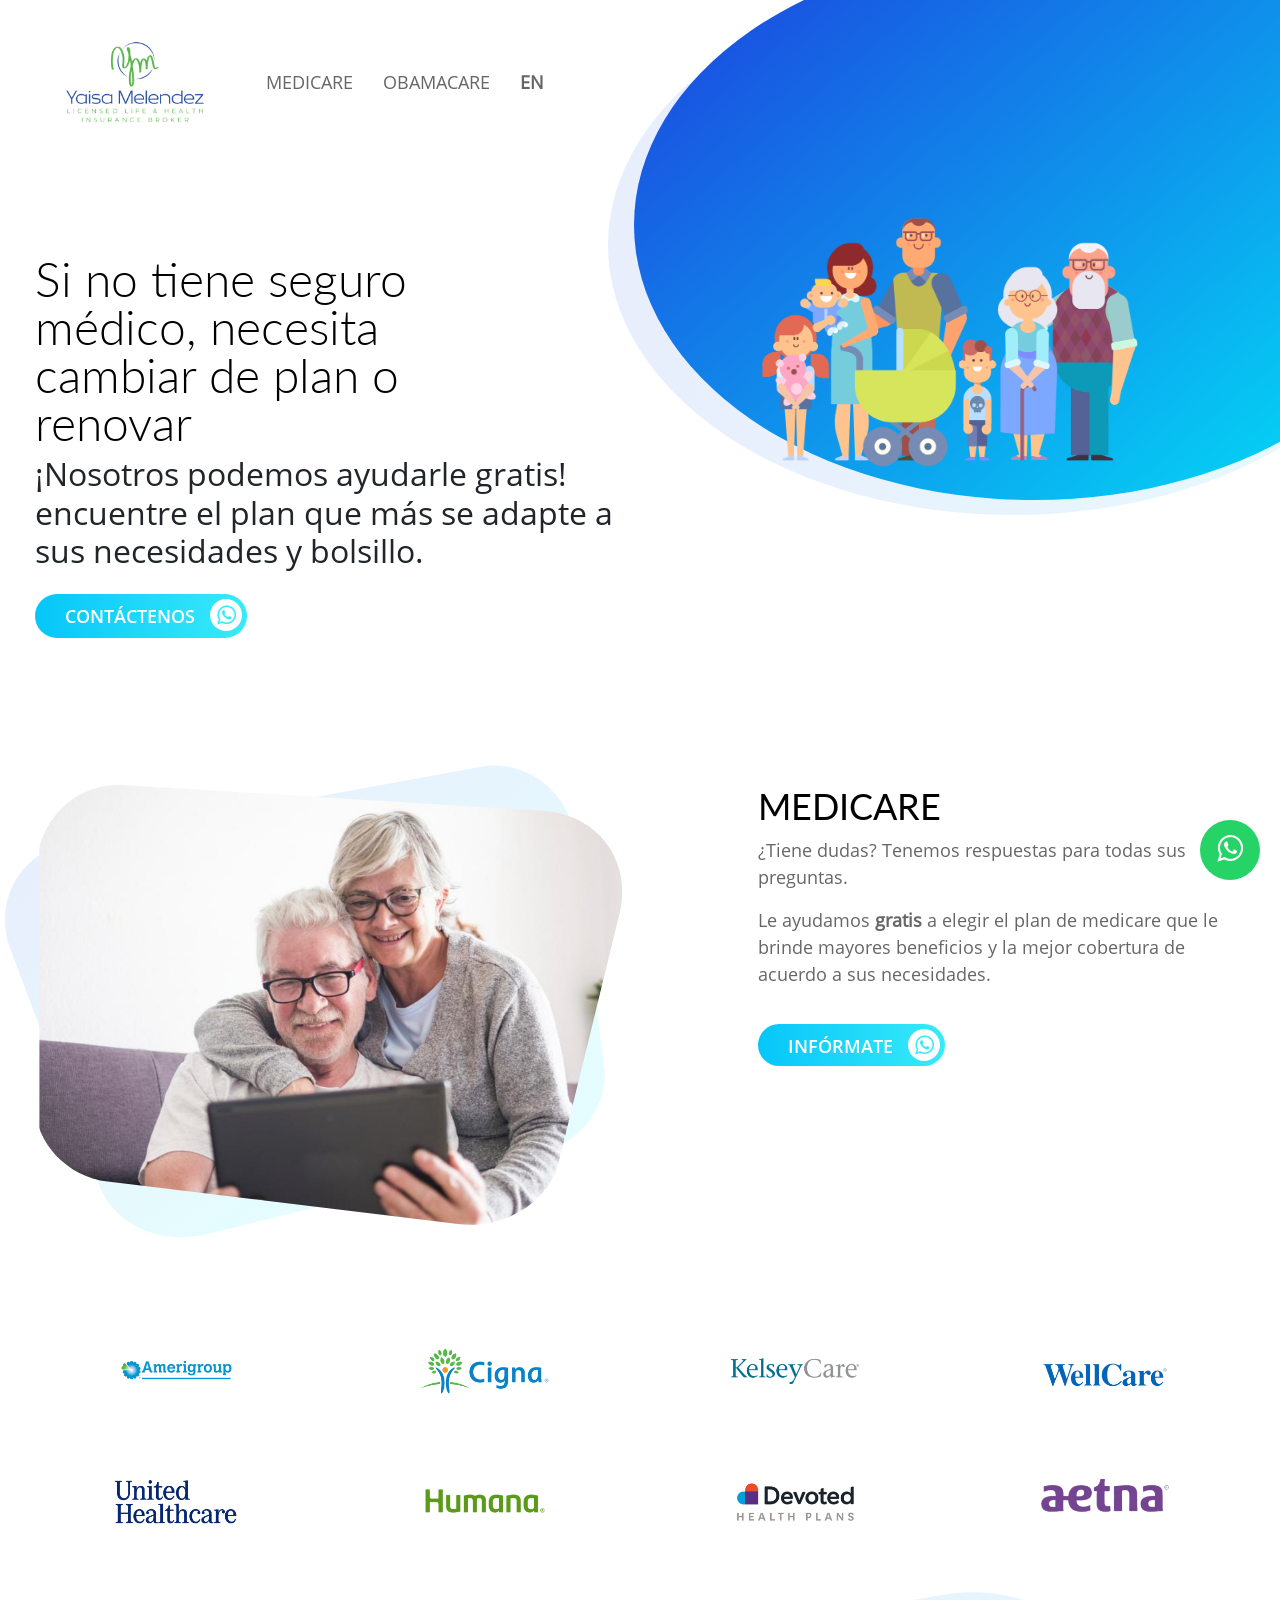
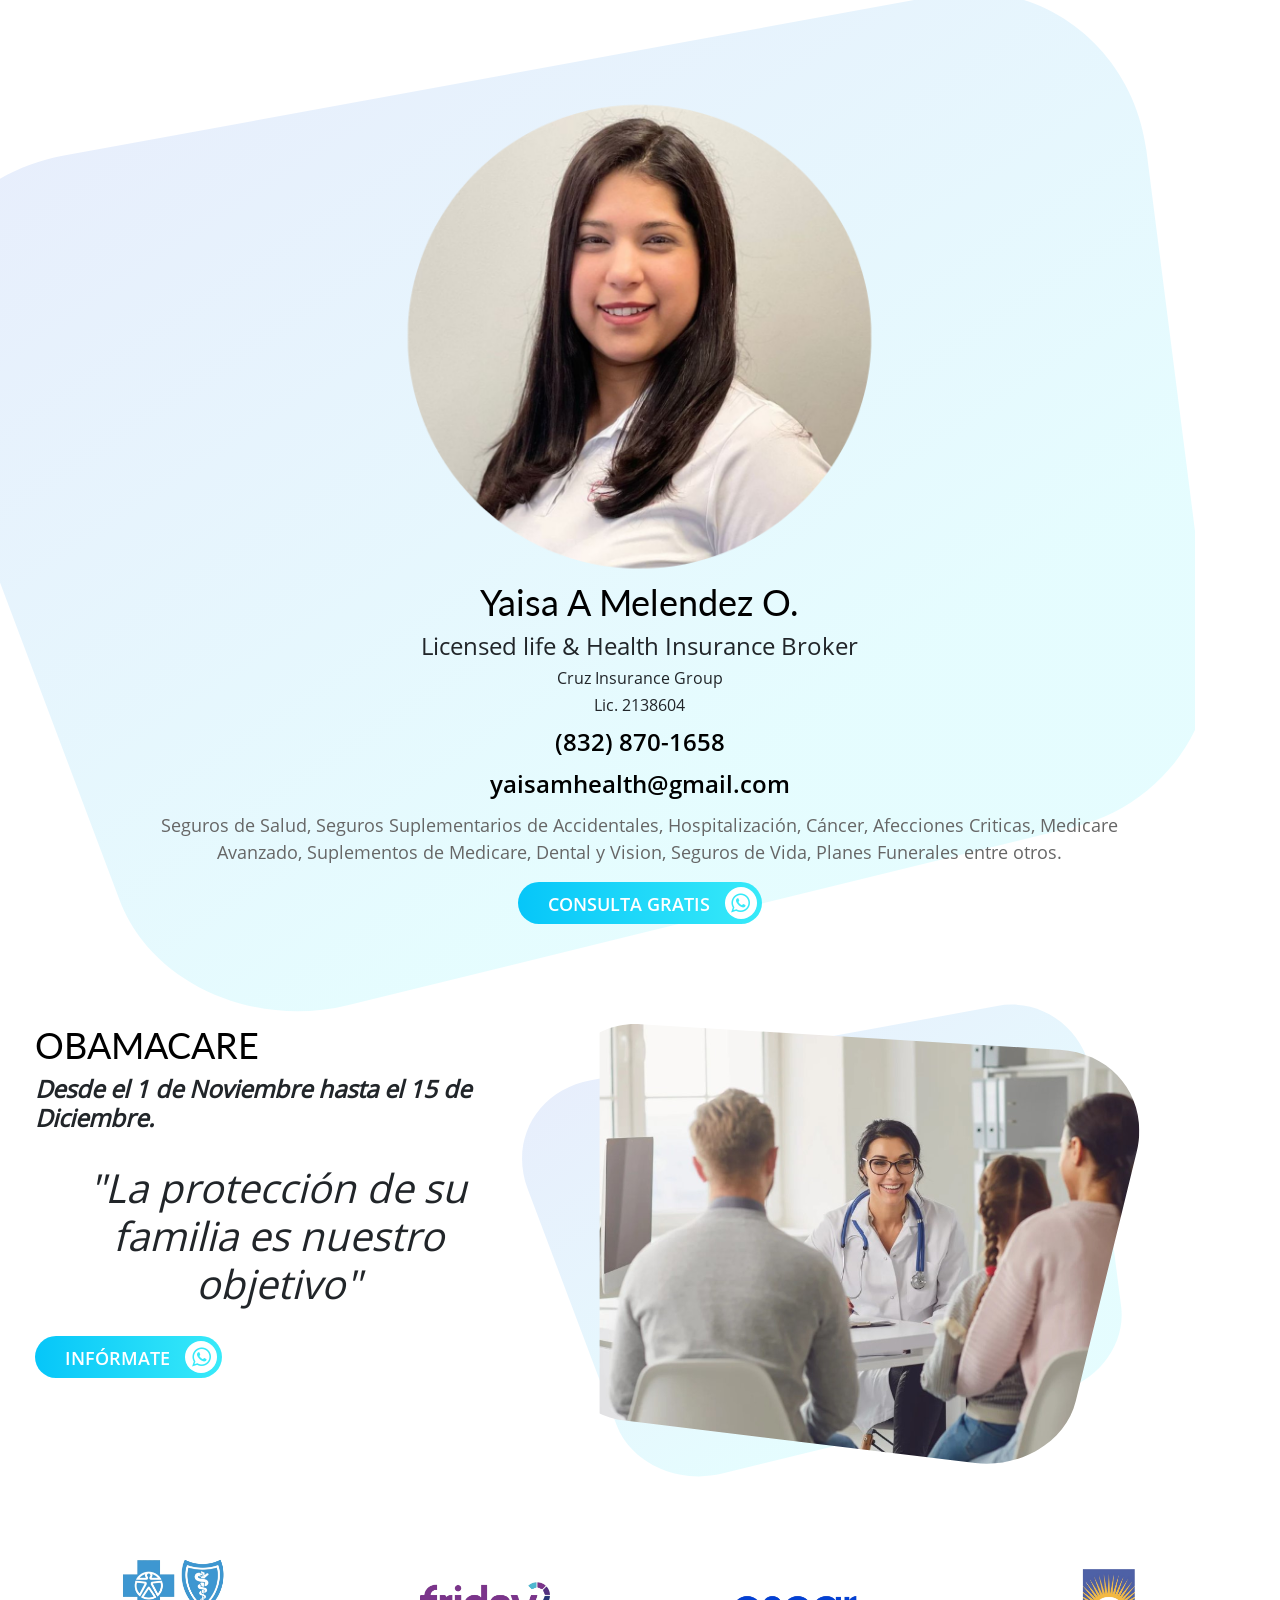
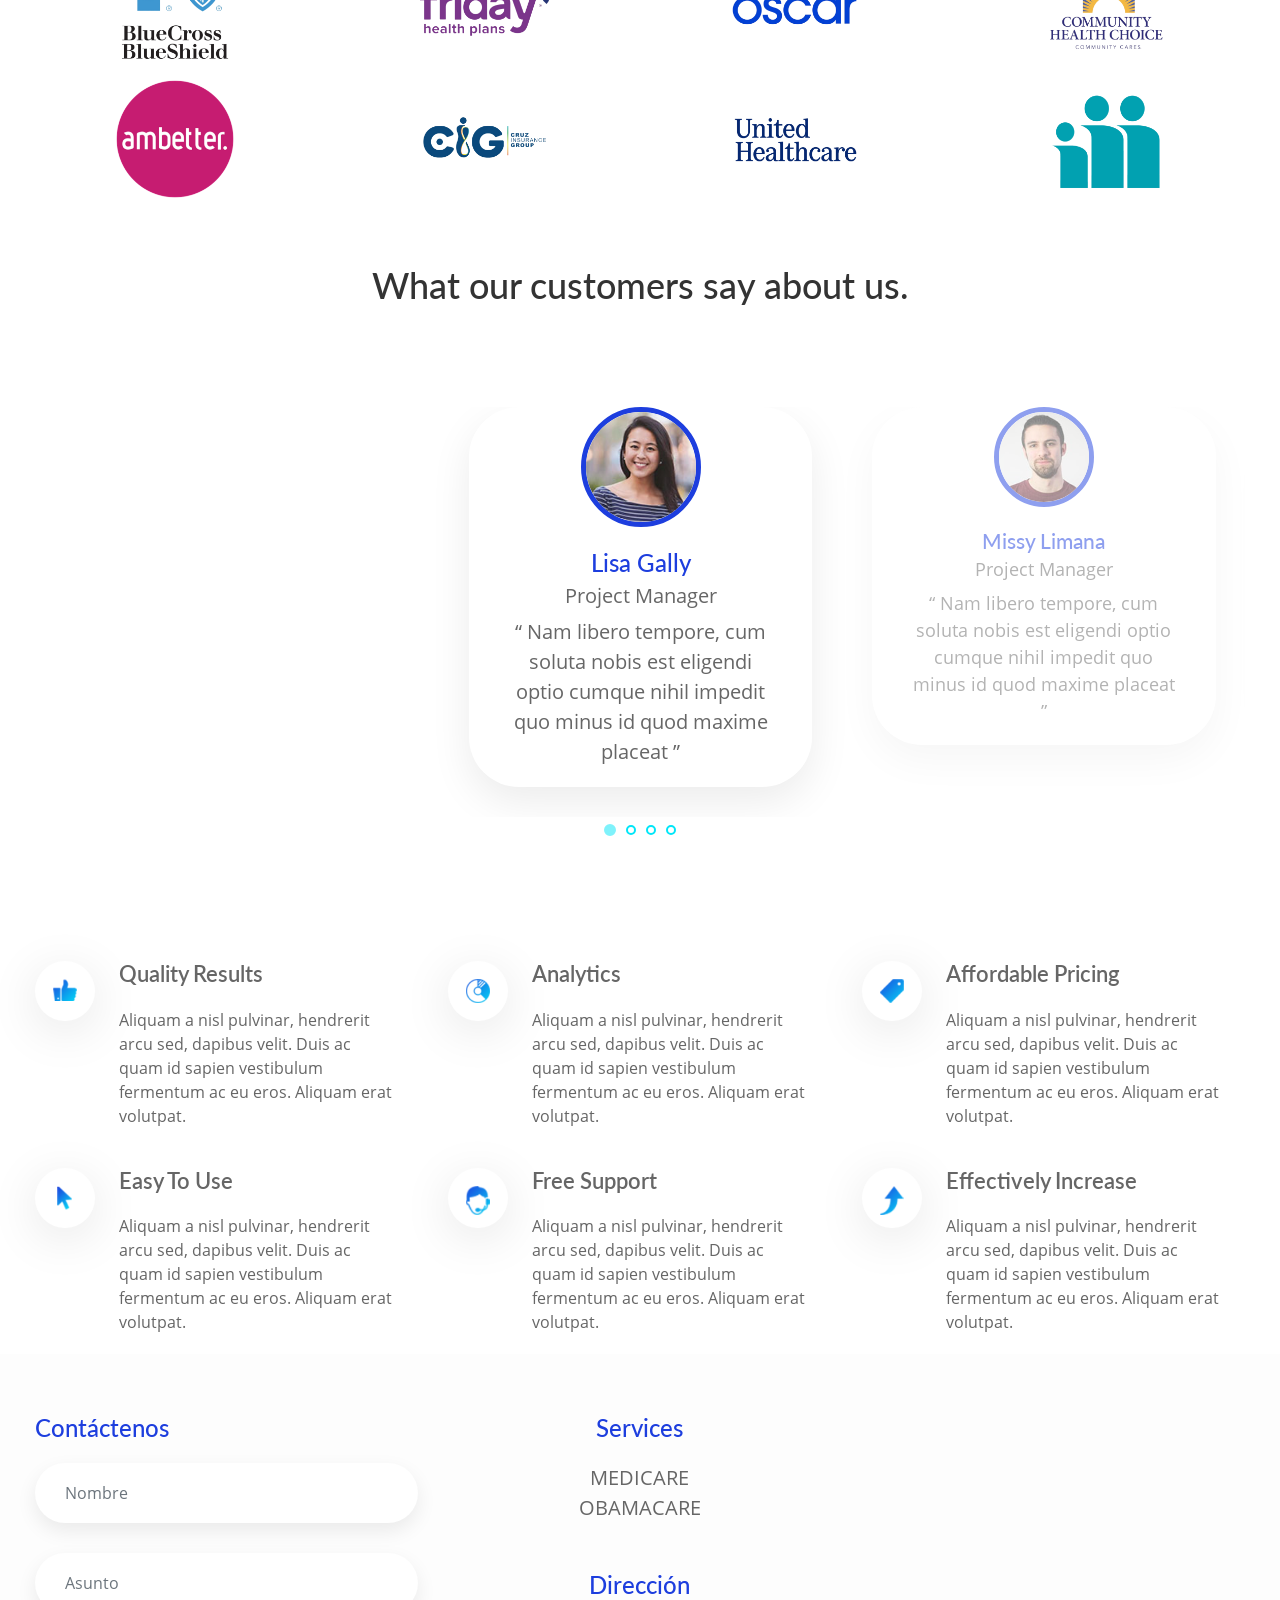
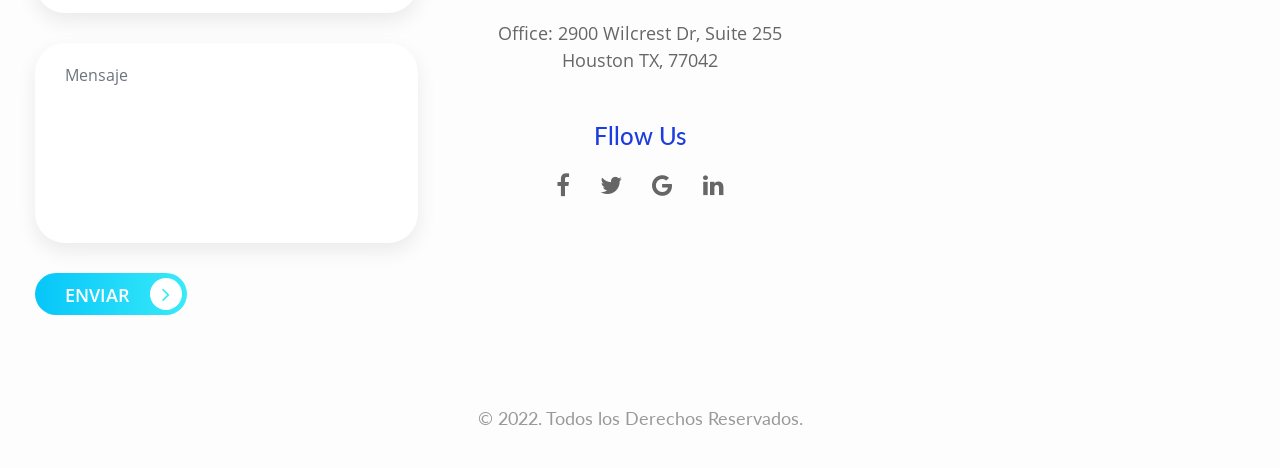
==== commit 411840d2: "add logo" ====
--- a/src/index.html
+++ b/src/index.html
@@ -8,28 +8,28 @@
     <link rel="stylesheet" href="owl-carousel/assets/owl.carousel.min.css" type="text/css">
     <link rel="stylesheet" href="css/bootstrap.min.css">
     <link rel="stylesheet" href="css/style.css">
-    <title>Insurance Broker - Yaisa Melendez</title>
-    <meta name="description" content="Yaisa Melendez Insurance Broker in Houston Texas USA">
+    <title>Licensed life & Health Insurance Broker - Yaisa Melendez</title>
+    <meta name="description" content="Licensed life & Health Insurance Broker in Houston Texas USA">
     <link href="https://yaisamelendez.github.io/insurance/images/favicon.png" rel="shortcut icon" type="image/png">
 
     <meta property="og:locale" content="es_ES">
     <meta property="og:type" content="website">
-    <meta property="og:title" content="Insurance Broker - Yaisa Melendez">
-    <meta property="og:description" content="Yaisa Melendez Insurance Broker in Houston Texas USA">
+    <meta property="og:title" content="Licensed life & Health Insurance Broker - Yaisa Melendez">
+    <meta property="og:description" content="Licensed life & Health Insurance Broker in Houston Texas USA">
     <meta property="og:url" content="https://yaisamelendez.github.io/insurance/">
     <meta property="og:site_name" content="Yaisa Melendez">
 
     <meta property="article:publisher" content="https://www.facebook.com/DrNicolasHeredia/">
     <meta property="article:modified_time" content="2022-10-14T19:15:52+00:00">
-    <meta property="og:image" content="https://yaisamelendez.github.io/insurance/images/foto-perfil.png">
+    <meta property="og:image" content="https://yaisamelendez.github.io/insurance/images/logo.png">
     <meta property="og:image:width" content="1550">
     <meta property="og:image:height" content="534">
     <meta property="og:image:type" content="image/jpeg">
 
     <meta name="twitter:card" content="summary_large_image">
-    <meta name="twitter:title" content="Insurance Broker - Yaisa Melendez">
-    <meta name="twitter:description" content="Yaisa Melendez Insurance Broker in Houston Texas USA.">
-    <meta name="twitter:image" content="https://yaisamelendez.github.io/insurance/images/foto-perfil.png">
+    <meta name="twitter:title" content="Licensed life & Health Insurance Broker - Yaisa Melendez">
+    <meta name="twitter:description" content="Licensed life & Health Insurance Broker in Houston Texas USA.">
+    <meta name="twitter:image" content="https://yaisamelendez.github.io/insurance/images/logo.png">
     <meta name="twitter:label1" content="Tiempo de lectura">
     <meta name="twitter:data1" content="6 minutos">
 
@@ -38,7 +38,9 @@
 
 <body>
     <nav class="navbar navbar-expand-lg navbar-light bg-light bg-transparent" id="main-nav">
-        <div class="container"><a href="#" class="navbar-brand text-center p-0">Insurance<br>Agent</a>
+        <div class="container"><a href="#" class="navbar-brand text-center p-0">
+            <img src="images/logo.png" alt="logo" width="200">
+        </a>
             <button class="navbar-toggler" data-target="#my-nav" onclick="myFunction(this)" data-toggle="collapse"><span
                     class="bar1"></span> <span class="bar2"></span> <span class="bar3"></span></button>
             <div id="my-nav" class="collapse navbar-collapse">
@@ -54,11 +56,10 @@
         <div class="container">
             <div class="row">
                 <div class="col-md-6">
-                    <h1> Si no tienes seguro medico, necesitas cambiar de plan o renovar</h1>
-                    <h2><span>¡Nosotros podemos ayudarte!</span></h2>
-                    <p>La protección familiar es nuestro objetivo.</p>
-                    <a href="https://api.whatsapp.com/send?phone=18328701658&text=Hola%20Yaisa">Contáctenos<i
-                            class="fa fa-whatsapp whatsapp-icon" aria-hidden="true"></i></a>
+                    <h1>Si no tiene seguro médico, necesita cambiar de plan o  renovar</h1>
+                    <h2><span>¡Nosotros podemos ayudarle gratis! </span>encuentre el plan que más se adapte a sus necesidades y bolsillo.</h2>
+                    <p class="pt-2"><a href="https://api.whatsapp.com/send?phone=18328701658&text=Hola%20Yaisa">Contáctenos<i
+                        class="fa fa-whatsapp whatsapp-icon" aria-hidden="true"></i></a></p>
                 </div>
                 <div class="col-md-6">
                     <div class="card"><img class="card-img-top img-fluid" src="images/banner-img.png"
@@ -98,11 +99,9 @@
                 </div>
                 <div class="col-md-5">
                     <h2> MEDICARE</h2>
-                    <p> Tenemos respuestas para todas sus preguntas,
-                        cotice <strong>gratis</strong> con nosotros</p>
-                    </p>
-                    <p>Le ayudaremos a elegir el plan de medicare que le brinde mayores nemeficios y la mejor
-                        cobertura.</p>
+                    <p>¿Tiene dudas? Tenemos respuestas para todas sus preguntas.</p>
+                    <p>Le ayudamos <strong>gratis</strong> a elegir el plan de medicare que le brinde mayores beneficios
+                        y la mejor cobertura de acuerdo a sus necesidades.</p>
                     <a href="https://api.whatsapp.com/send?phone=18328701658&text=Hola%20Yaisa">Infórmate<i
                             class="fa fa-whatsapp whatsapp-icon" aria-hidden="true"></i></a>
                 </div>
@@ -150,7 +149,7 @@
                         <img src="images/foto-perfil.png" width="70%" alt="Foto de perfil">
                     </div>
                     <h2>Yaisa A Melendez O.</h2>
-                    <h4>Insurance Broker</h4>
+                    <h4>Licensed life & Health Insurance Broker</h4>
                     <h6>Cruz Insurance Group</h6>
                     <h6>Lic. 2138604</h6>
                     <h6><a class="contact-info" href="tel:8328701658">(832) 870-1658</a></h6>
@@ -195,13 +194,8 @@
                 </div>
                 <div class="col-md-5">
                     <h2> OBAMACARE</h2>
-                    <p> Tenemos respuestas para todas sus preguntas,
-                        cotice <strong>gratis</strong> con nosotros</p>
-                    </p>
-                    <p>Obamacare is the Patient Protection and Affordable Care Act (ACA). Most people think it only
-                        affects health insurance, but it has changed the way the U.S. delivers health care overall. The
-                        term "Obamacare" was first coined by critics of the former president's efforts to reform health
-                        care, but the name stuck.</p>
+                    <h4><strong><em>Desde el 1 de Noviembre hasta el 15 de Diciembre.</em></strong></h4>
+                    <h1 class="text-center pt-4"><em>"La protección de su  familia es nuestro objetivo"</em></h1>
                     <a class="mb-3" href="https://api.whatsapp.com/send?phone=18328701658&text=Hola%20Yaisa">Infórmate<i
                             class="fa fa-whatsapp whatsapp-icon" aria-hidden="true"></i></a>
                 </div>
--- a/src/css/style.css
+++ b/src/css/style.css
@@ -878,7 +878,7 @@
 
 #footer {
   padding-bottom: 20px;
-  padding-top: 40px;
+  padding-top: 60px;
   background-color: #FDFDFD;
 }
 
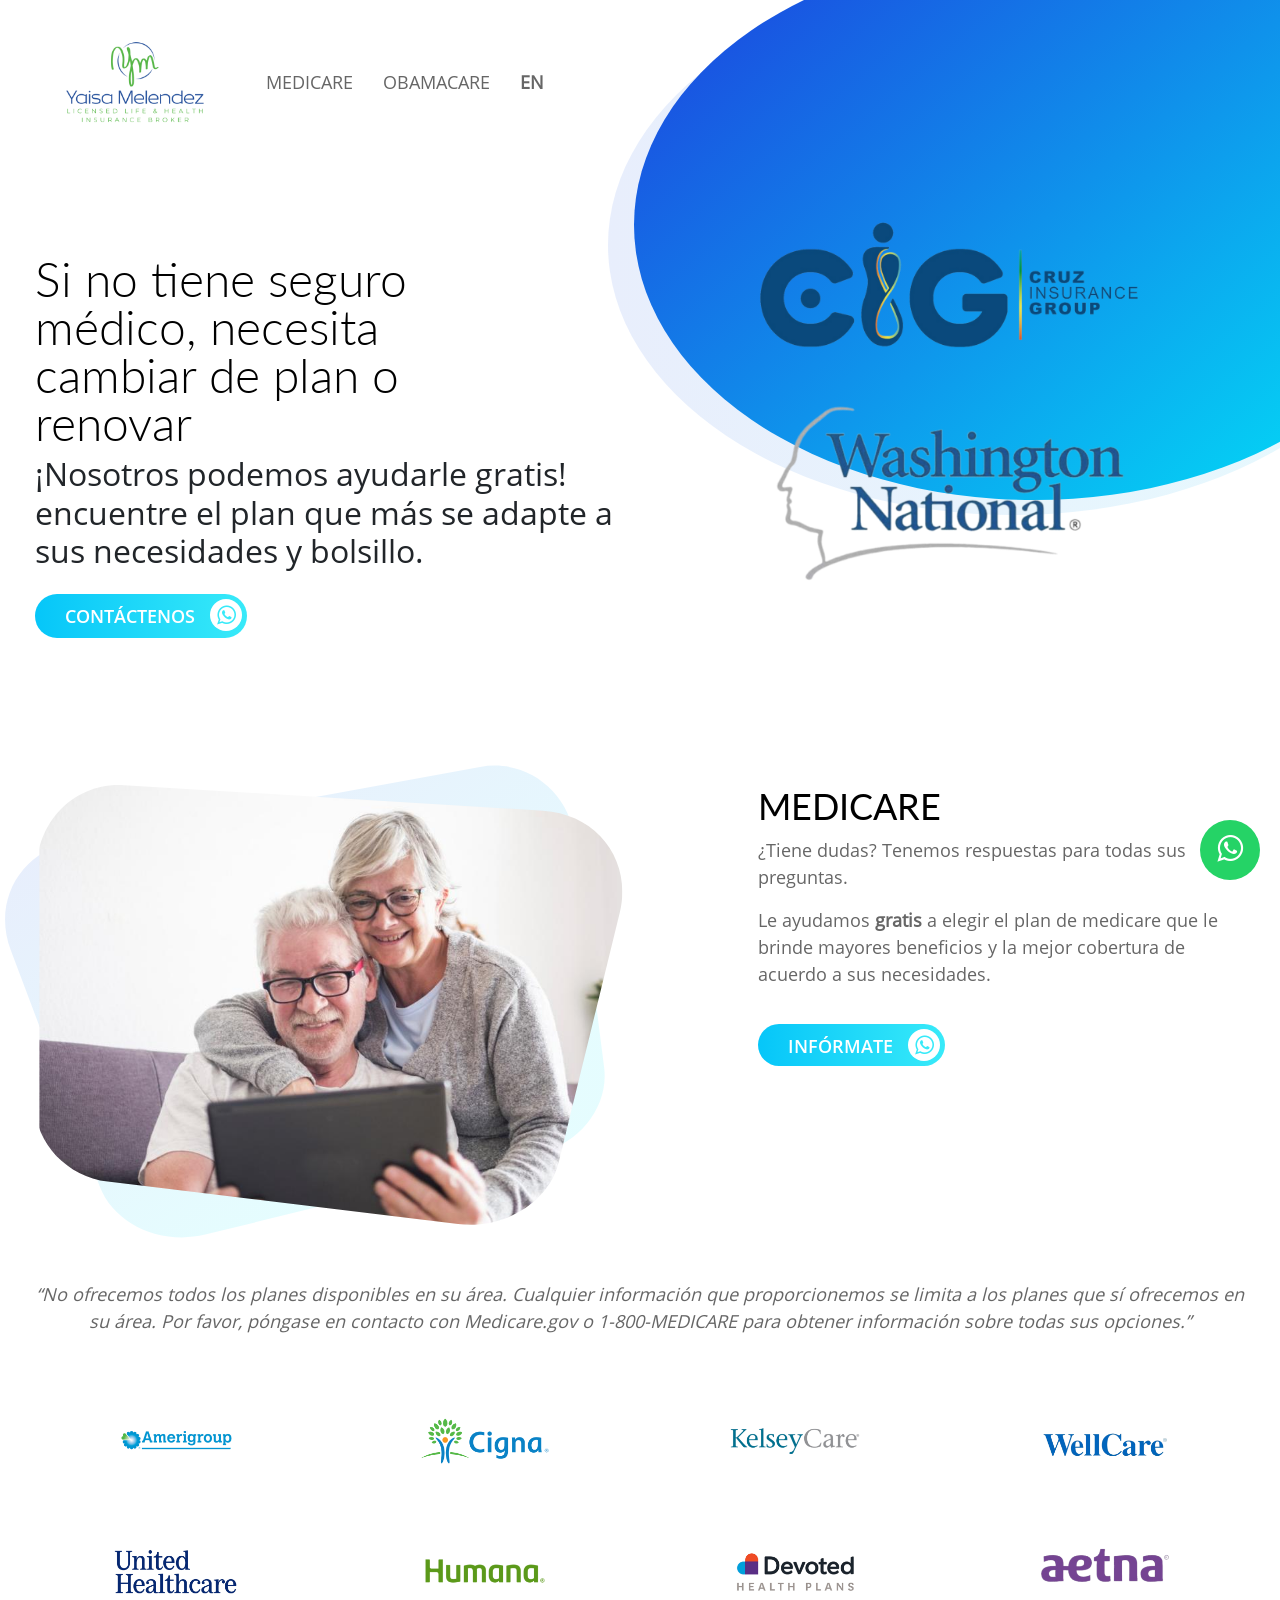
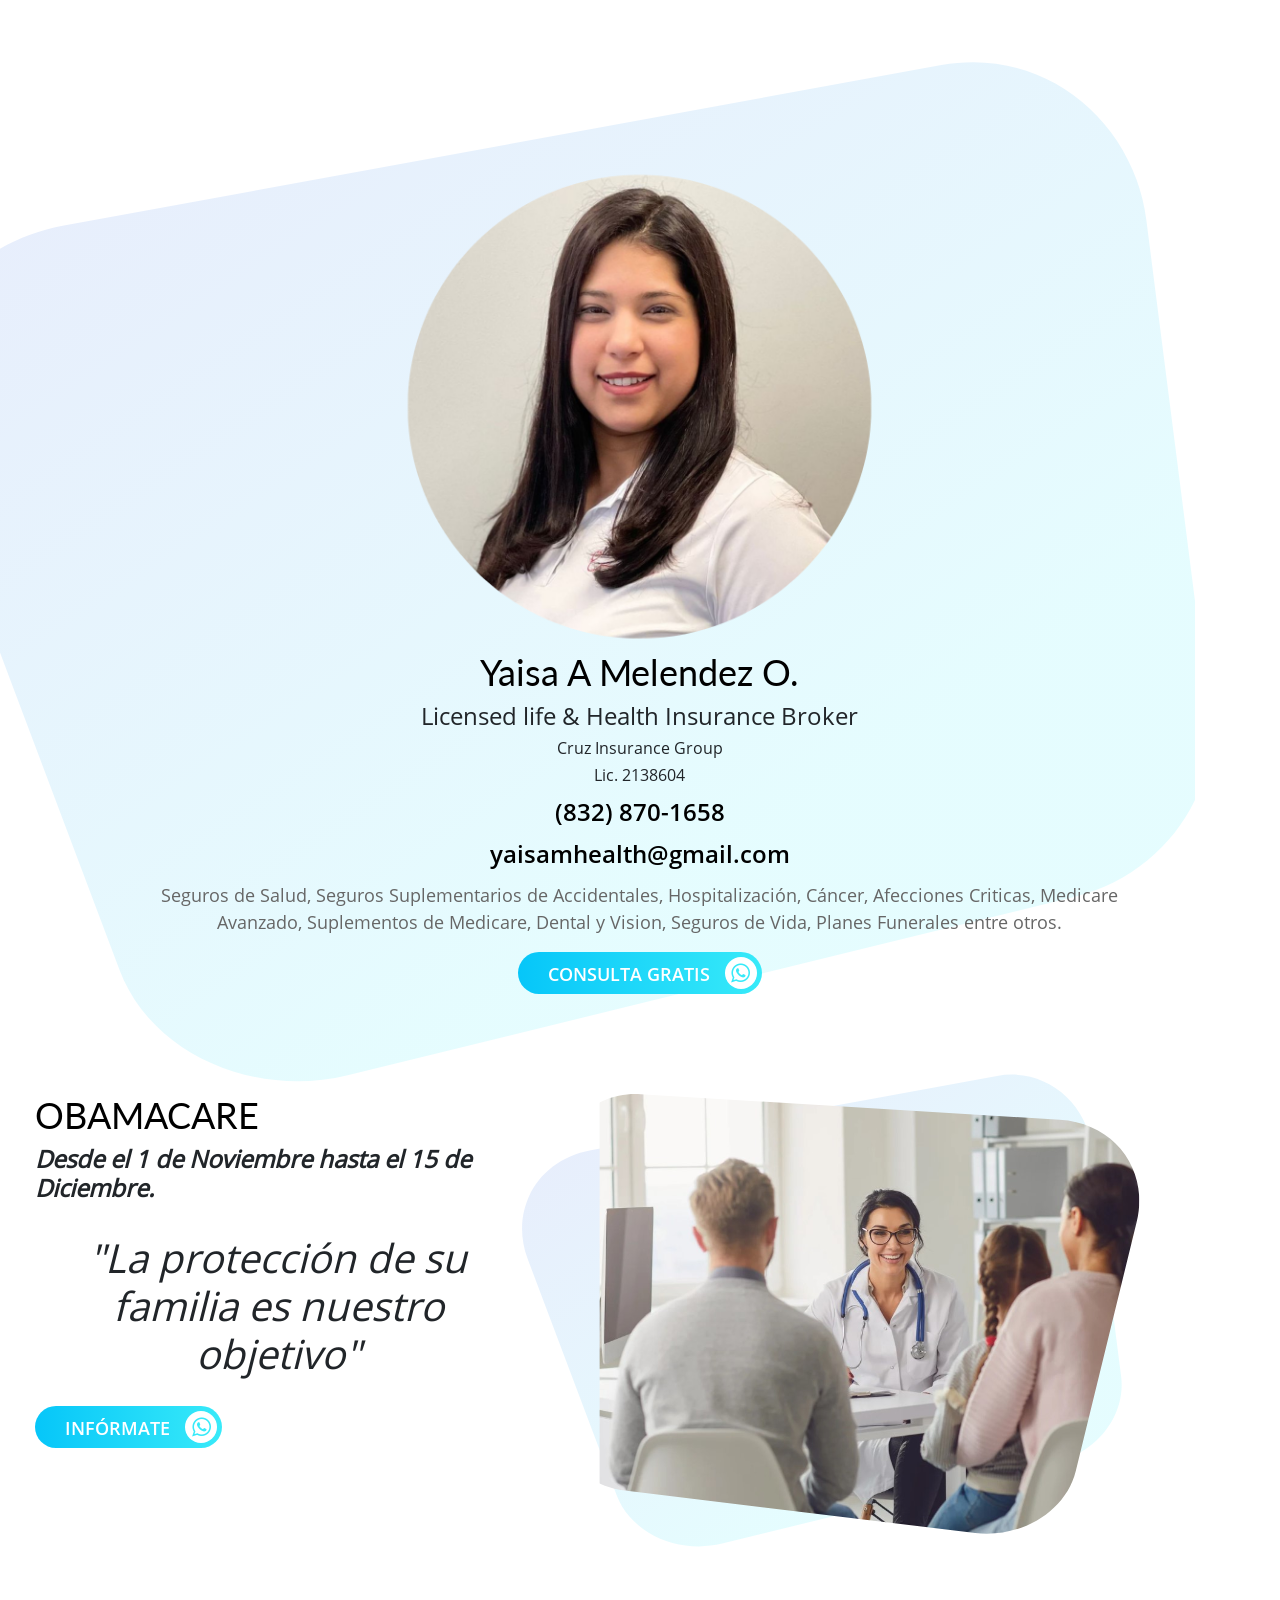
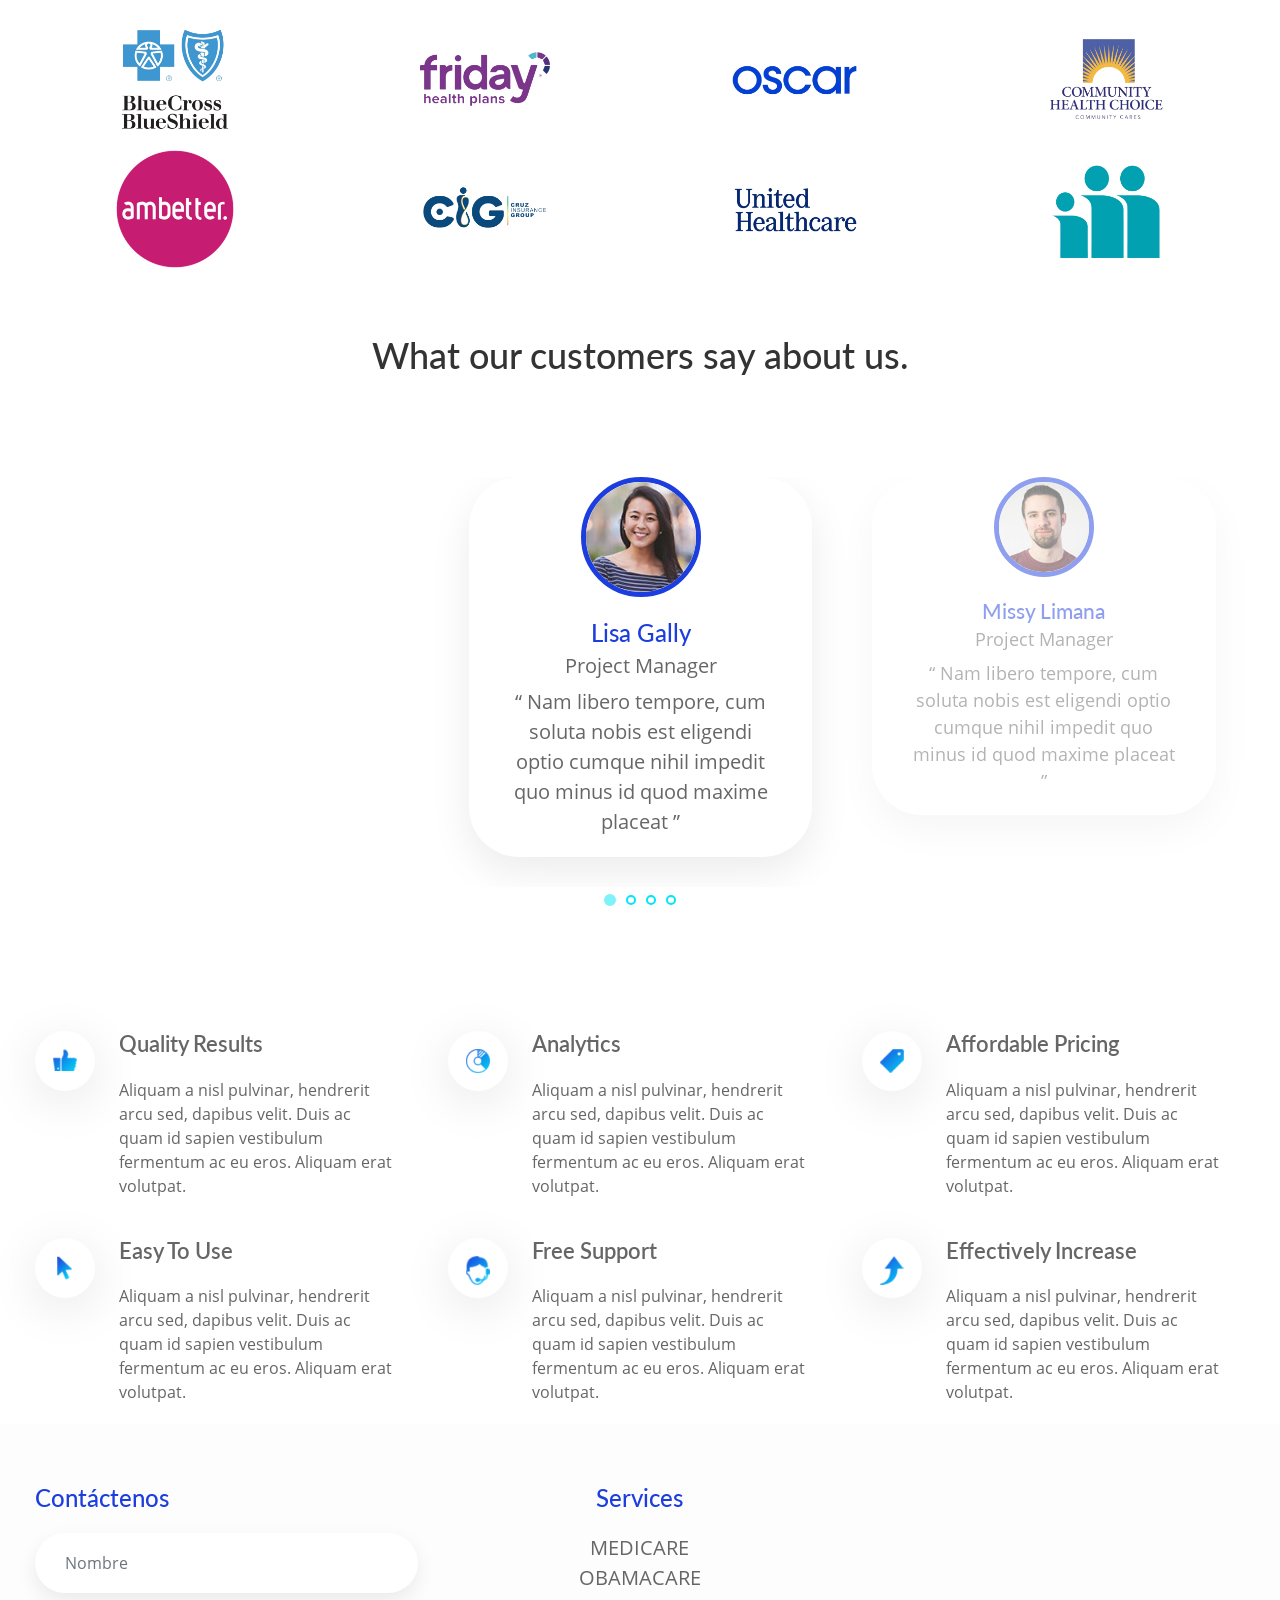
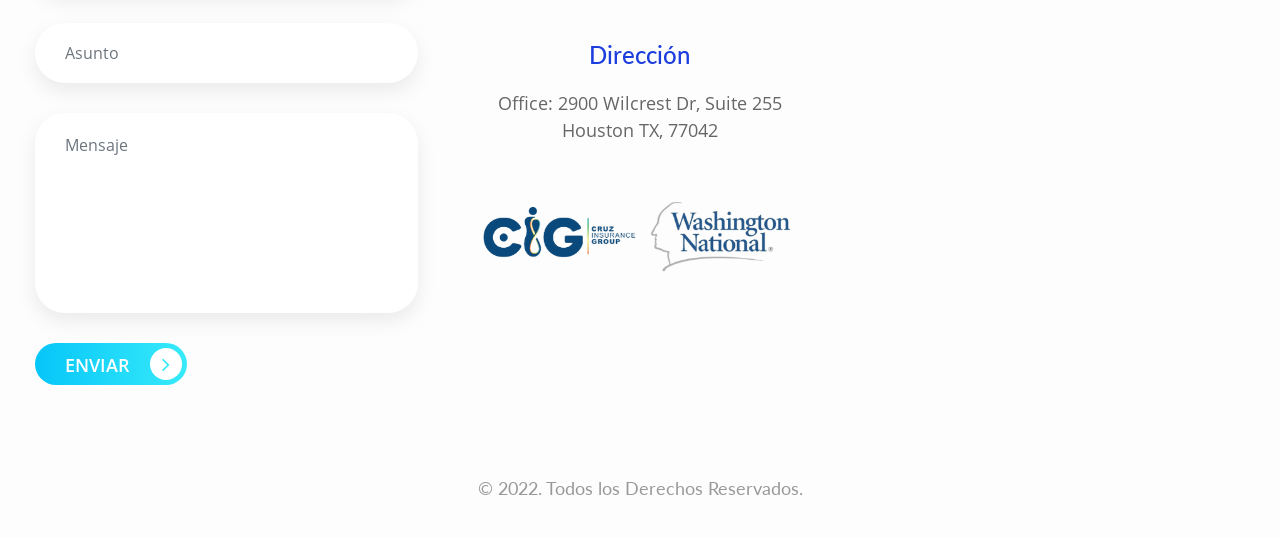
==== commit 2fecc556: "logo 2" ====
--- a/src/index.html
+++ b/src/index.html
@@ -21,7 +21,7 @@
 
     <meta property="article:publisher" content="https://www.facebook.com/DrNicolasHeredia/">
     <meta property="article:modified_time" content="2022-10-14T19:15:52+00:00">
-    <meta property="og:image" content="https://yaisamelendez.github.io/insurance/images/logo.png">
+    <meta property="og:image" content="https://yaisamelendez.github.io/insurance/images/logo-redes.png">
     <meta property="og:image:width" content="1550">
     <meta property="og:image:height" content="534">
     <meta property="og:image:type" content="image/jpeg">
@@ -29,7 +29,7 @@
     <meta name="twitter:card" content="summary_large_image">
     <meta name="twitter:title" content="Licensed life & Health Insurance Broker - Yaisa Melendez">
     <meta name="twitter:description" content="Licensed life & Health Insurance Broker in Houston Texas USA.">
-    <meta name="twitter:image" content="https://yaisamelendez.github.io/insurance/images/logo.png">
+    <meta name="twitter:image" content="https://yaisamelendez.github.io/insurance/images/logo-redes.png">
     <meta name="twitter:label1" content="Tiempo de lectura">
     <meta name="twitter:data1" content="6 minutos">
 
@@ -38,16 +38,23 @@
 
 <body>
     <nav class="navbar navbar-expand-lg navbar-light bg-light bg-transparent" id="main-nav">
-        <div class="container"><a href="#" class="navbar-brand text-center p-0">
-            <img src="images/logo.png" alt="logo" width="200">
-        </a>
+        <div class="container">
+            <a href="#" class="navbar-brand text-center p-0">
+                <img class="logo-no-mobile" src="images/logo.png" alt="logo" width="200">
+                <img class="logo-mobile" src="images/logo-mobile.png" alt="logo mobile" width="150">
+            </a>
+            
+            <img  class="logo2 mobile" src="images/logo-washington-national-cruz-insurance-group-blanco.png"
+            alt="Logo de Cruz Insurance Group & Washington National">
+            <a class="navbar-idioma navbar-inactive" href="./index-en.html"><strong>EN</strong></a>
             <button class="navbar-toggler" data-target="#my-nav" onclick="myFunction(this)" data-toggle="collapse"><span
                     class="bar1"></span> <span class="bar2"></span> <span class="bar3"></span></button>
             <div id="my-nav" class="collapse navbar-collapse">
                 <ul class="navbar-nav mr-auto">
                     <li class="nav-item"><a class="nav-link" href="#medicare">MEDICARE</a></li>
                     <li class="nav-item"><a class="nav-link" href="#obamacare">OBAMACARE</a></li>
-                    <li class="nav-item"><a class="nav-link" href="./index-en.html"><strong>EN</strong></a></li>
+                    <li class="nav-item navbar-active"><a class="nav-link"
+                            href="./index-en.html"><strong>EN</strong></a></li>
                 </ul>
             </div>
         </div>
@@ -56,14 +63,17 @@
         <div class="container">
             <div class="row">
                 <div class="col-md-6">
-                    <h1>Si no tiene seguro médico, necesita cambiar de plan o  renovar</h1>
-                    <h2><span>¡Nosotros podemos ayudarle gratis! </span>encuentre el plan que más se adapte a sus necesidades y bolsillo.</h2>
-                    <p class="pt-2"><a href="https://api.whatsapp.com/send?phone=18328701658&text=Hola%20Yaisa">Contáctenos<i
-                        class="fa fa-whatsapp whatsapp-icon" aria-hidden="true"></i></a></p>
+                    <h1>Si no tiene seguro médico, necesita cambiar de plan o renovar</h1>
+                    <h2><span>¡Nosotros podemos ayudarle gratis! </span>encuentre el plan que más se adapte a sus
+                        necesidades y bolsillo.</h2>
+                    <p class="pt-2"><a
+                            href="https://api.whatsapp.com/send?phone=18328701658&text=Hola%20Yaisa">Contáctenos<i
+                                class="fa fa-whatsapp whatsapp-icon" aria-hidden="true"></i></a></p>
                 </div>
                 <div class="col-md-6">
-                    <div class="card"><img class="card-img-top img-fluid" src="images/banner-img.png"
-                            alt="banner principal"></div>
+                    <div class="card"><img class="card-img-top img-fluid"
+                            src="images/logo-washington-national-cruz-insurance-group.png"
+                            alt="Logo de Cruz Insurance Group & Washington National"></div>
                 </div>
             </div>
         </div>
@@ -105,6 +115,12 @@
                     <a href="https://api.whatsapp.com/send?phone=18328701658&text=Hola%20Yaisa">Infórmate<i
                             class="fa fa-whatsapp whatsapp-icon" aria-hidden="true"></i></a>
                 </div>
+                <div class="col-md-12 text-center">
+                    <p><em>“No ofrecemos todos los planes disponibles en su área. Cualquier información que
+                            proporcionemos se limita a los planes que sí ofrecemos en su área. Por favor, póngase en
+                            contacto con Medicare.gov o 1-800-MEDICARE para obtener información sobre todas sus
+                            opciones.”</em></p>
+                </div>
             </div>
         </div>
     </section>
@@ -153,9 +169,13 @@
                     <h6>Cruz Insurance Group</h6>
                     <h6>Lic. 2138604</h6>
                     <h6><a class="contact-info" href="tel:8328701658">(832) 870-1658</a></h6>
-                    <h6><a class="contact-info pt-0" href="mailto:yaisamhealth@gmail.com?Subject=Consulta%20desde%20tu%20web">yaisamhealth@gmail.com</a></h6>
-
-                    <p>Seguros de Salud, Seguros Suplementarios de Accidentales, Hospitalización, Cáncer, Afecciones Criticas, Medicare Avanzado, Suplementos de Medicare, Dental y Vision, Seguros de Vida, Planes Funerales entre otros.</p>
+                    <h6><a class="contact-info pt-0"
+                            href="mailto:yaisamhealth@gmail.com?Subject=Consulta%20desde%20tu%20web">yaisamhealth@gmail.com</a>
+                    </h6>
+
+                    <p>Seguros de Salud, Seguros Suplementarios de Accidentales, Hospitalización, Cáncer, Afecciones
+                        Criticas, Medicare Avanzado, Suplementos de Medicare, Dental y Vision, Seguros de Vida, Planes
+                        Funerales entre otros.</p>
                     <a href="https://api.whatsapp.com/send?phone=18328701658&text=Hola%20Yaisa">Consulta Gratis<i
                             class="fa fa-whatsapp whatsapp-icon" aria-hidden="true"></i></a>
                 </div>
@@ -195,7 +215,7 @@
                 <div class="col-md-5">
                     <h2> OBAMACARE</h2>
                     <h4><strong><em>Desde el 1 de Noviembre hasta el 15 de Diciembre.</em></strong></h4>
-                    <h1 class="text-center pt-4"><em>"La protección de su  familia es nuestro objetivo"</em></h1>
+                    <h1 class="text-center pt-4"><em>"La protección de su familia es nuestro objetivo"</em></h1>
                     <a class="mb-3" href="https://api.whatsapp.com/send?phone=18328701658&text=Hola%20Yaisa">Infórmate<i
                             class="fa fa-whatsapp whatsapp-icon" aria-hidden="true"></i></a>
                 </div>
@@ -380,13 +400,8 @@
                     </ul>
                     <h4 class="mt-5">Dirección</h4>
                     <p>Office: 2900 Wilcrest Dr, Suite 255<br>Houston TX, 77042</p>
-                    <h4 class="mt-5">Fllow Us</h4>
-                    <ul class="follow-us">
-                        <li class="social-item"><a href="#"><i class="fa fa-facebook" aria-hidden="true"></i></a></li>
-                        <li class="social-item"><a href="#"><i class="fa fa-twitter" aria-hidden="true"></i></a></li>
-                        <li class="social-item"><a href="#"><i class="fa fa-google" aria-hidden="true"></i></a></li>
-                        <li class="social-item"><a href="#"><i class="fa fa-linkedin" aria-hidden="true"></i></a></li>
-                    </ul>
+                    <img class="w-100" src="images/logo-washington-national-cruz-insurance-group-horizontal.png"
+                        alt="Logo de Cruz Insurance Group & Washington National">
                 </div>
                 <div class="col-lg-4 p-3">
                     <iframe
--- a/src/css/style.css
+++ b/src/css/style.css
@@ -66,36 +66,19 @@
 }
 
 @media (min-width: 600px) {
-  #main-nav .navbar-brand {
-  background: -webkit-linear-gradient(left, #1d3ede, #01e6f8);
-  background: -ms-linear-gradient(left, #1d3ede, #01e6f8);
-  background: -moz-linear-gradient(left, #1d3ede, #01e6f8);
-  background: -o-linear-gradient(left, #1d3ede, #01e6f8);
+  .logo-mobile{
+    display: none;
   }
 }
 @media (max-width: 600px) {
-  #main-nav .navbar-brand {
-    background: -webkit-linear-gradient(left, #01e6f8, #ffffff);
-    background: -ms-linear-gradient(left, #01e6f8, #ffffff);
-    background: -moz-linear-gradient(left, #01e6f8, #ffffff);
-    background: -o-linear-gradient(left, #01e6f8, #ffffff);
-  }
+
   #main-nav .navbar-nav li a {
     color: #ffffff !important;
   }
-}
-
-#main-nav .navbar-brand {
-  font-size: 36px;
-  line-height: 1;
-  font-family: "Lato-Black";
-  text-transform: uppercase;
-  -webkit-background-clip: text;
-  -ms-background-clip: text;
-  background-clip: text;
-  -webkit-text-fill-color: transparent;
-  -ms-text-fill-color: transparent;
-  -o-text-fill-color: transparent;
+
+  .logo-no-mobile{
+    display: none;
+  }
 }
 
 #main-nav .bar1,
@@ -1027,4 +1010,36 @@
   font-size: 1.5rem;
   padding: 5px;
   text-transform: lowercase;
+}
+
+
+#main-nav .navbar-idioma {
+  color: #fff;
+  margin-left: auto;
+  margin-top: 15px;
+  padding: 15px;
+  max-width: 54px;
+}
+
+button.navbar-toggler {
+  margin-top: 15px;
+}
+
+@media (max-width: 991px) {
+  .navbar-active {
+    display: none;
+  }
+}
+@media (min-width: 992px){
+  .navbar-inactive {
+    display: none;
+  }
+}
+
+.logo2{
+  width: 150px;
+  margin-left: auto;
+  position: absolute;
+  top: 0;
+  right: 0;
 }
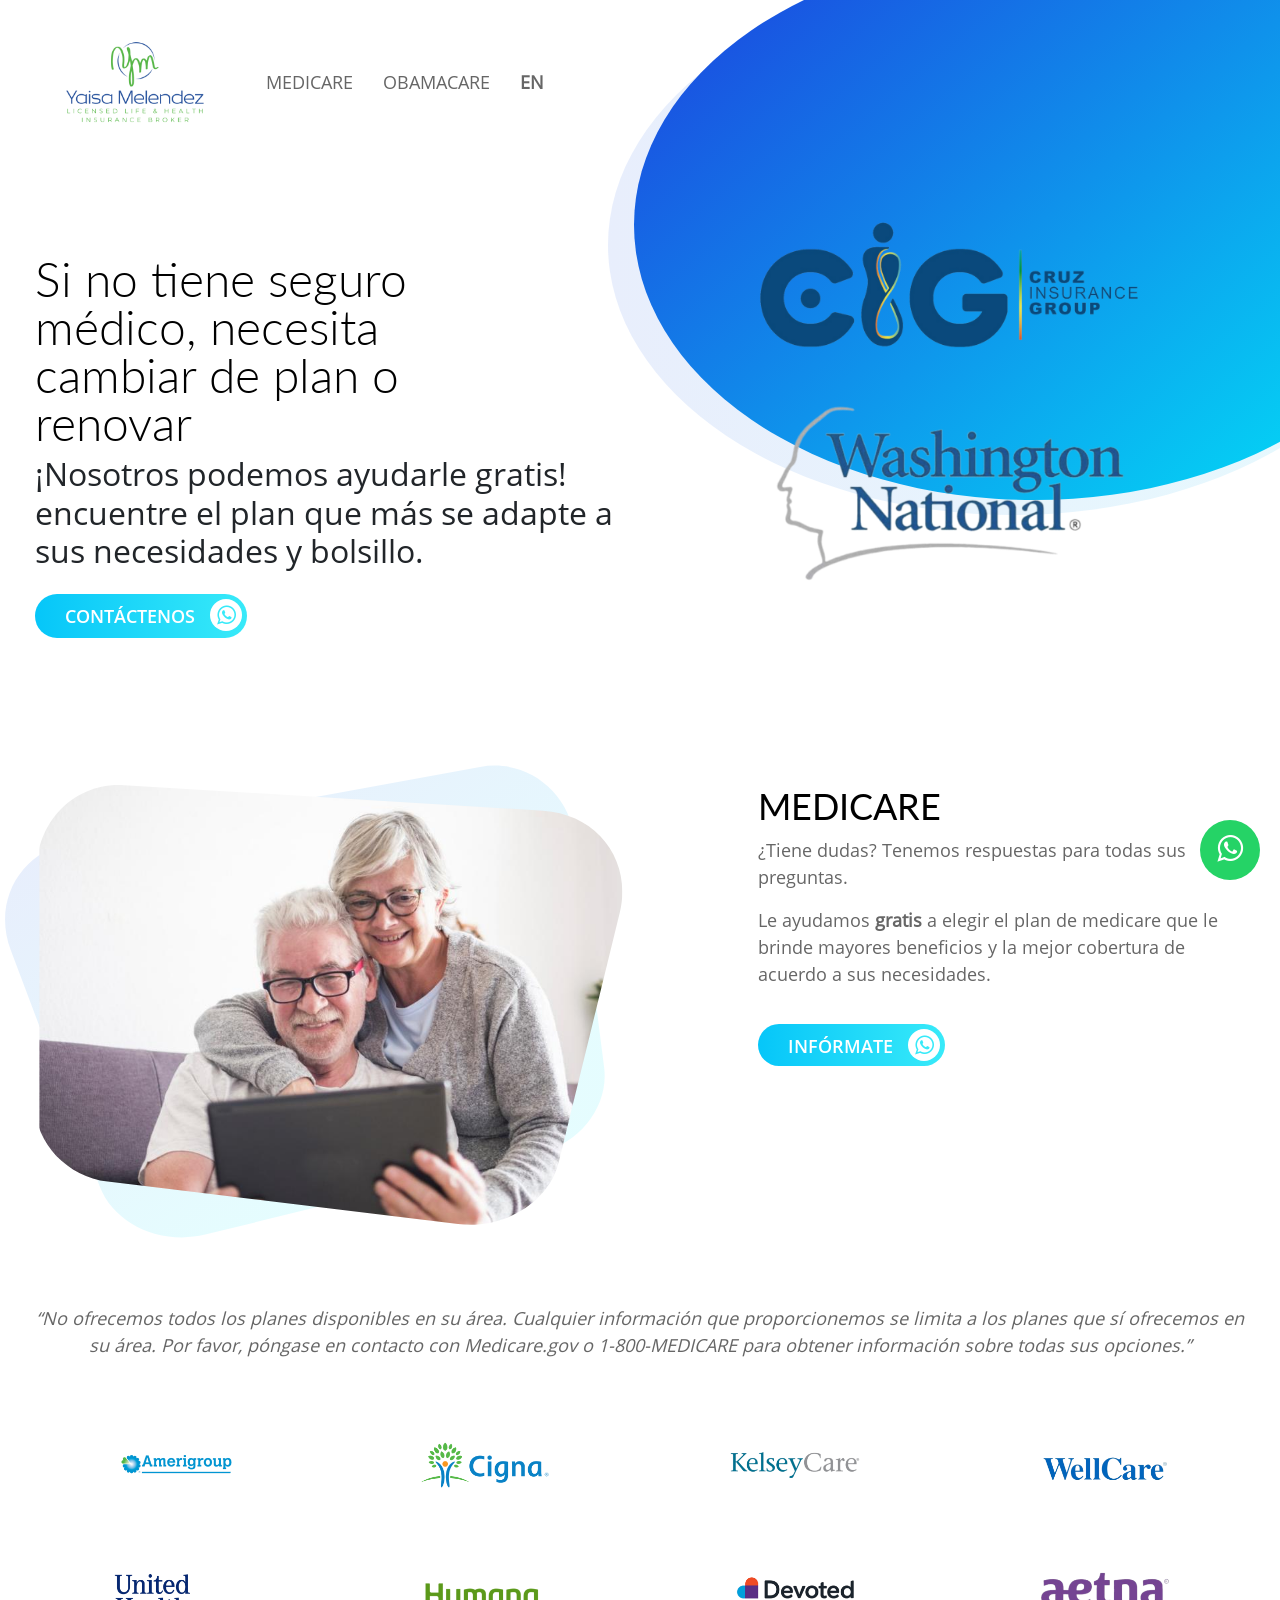
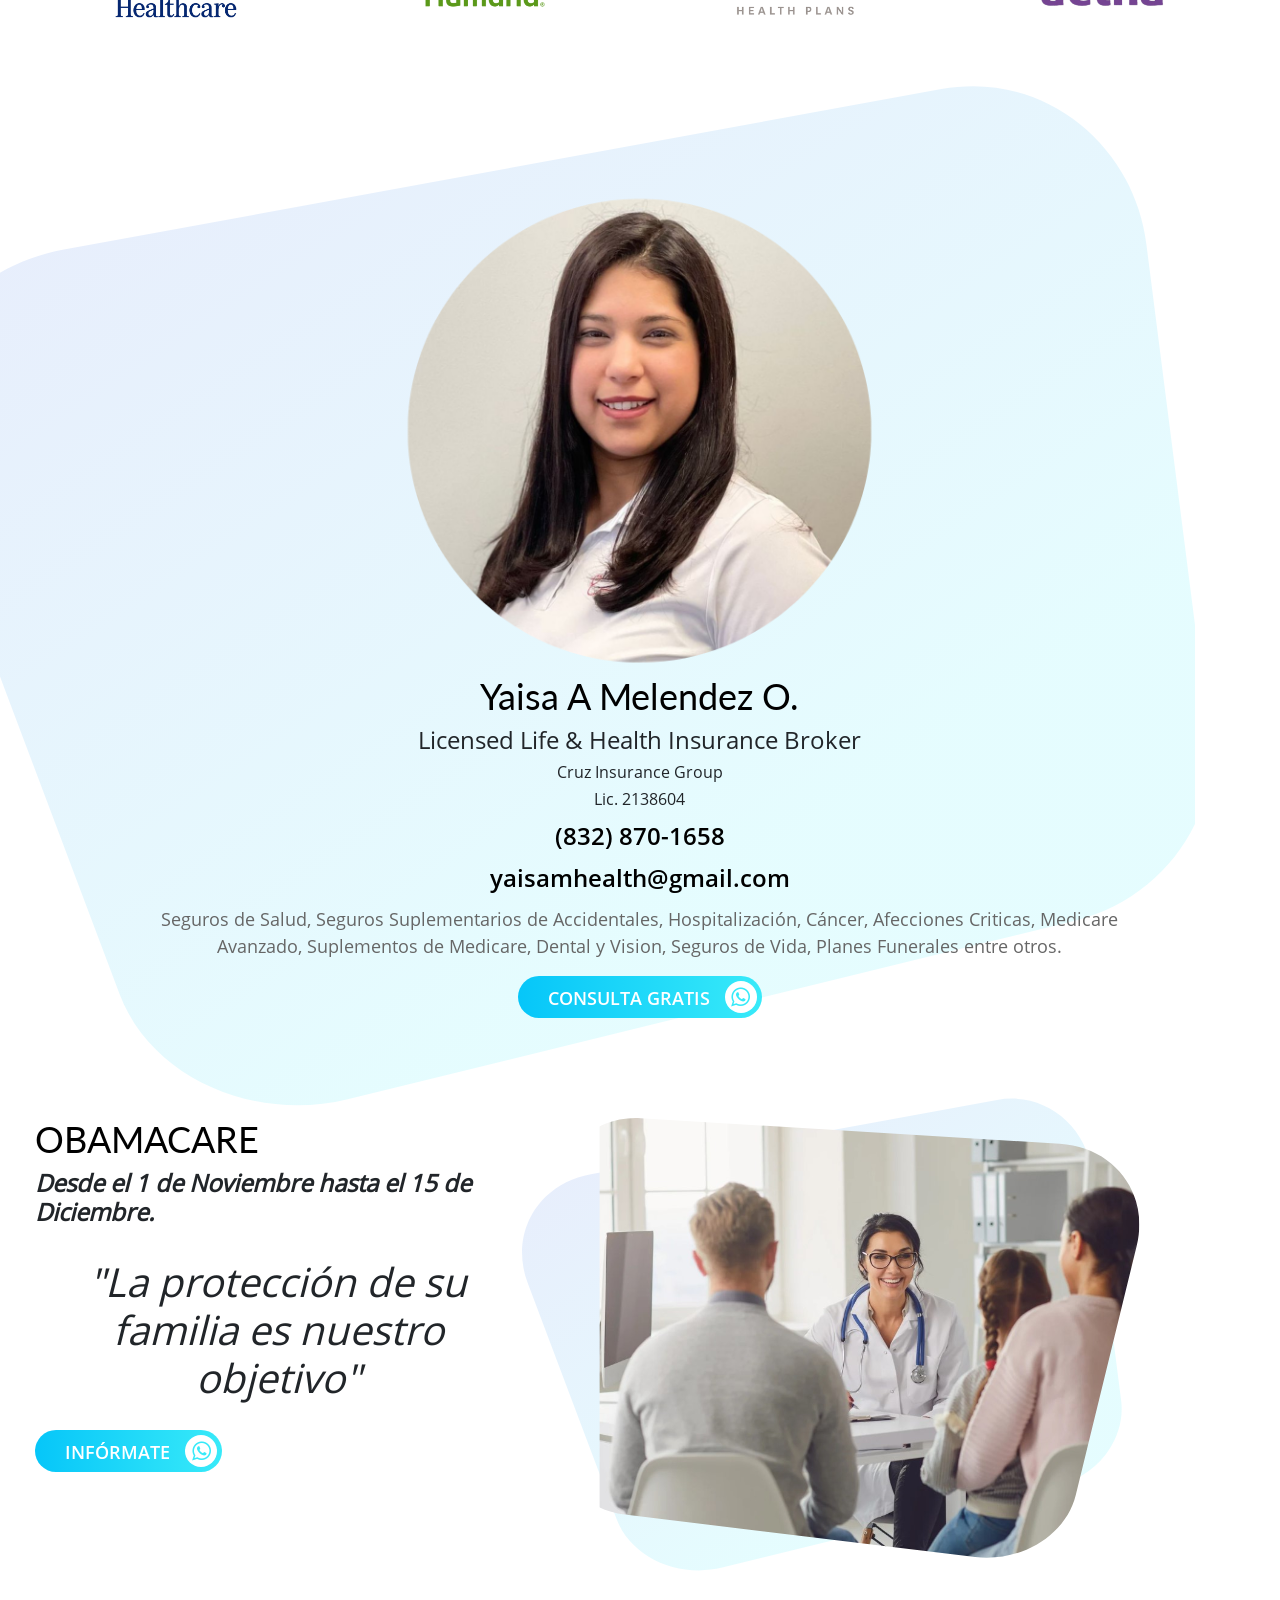
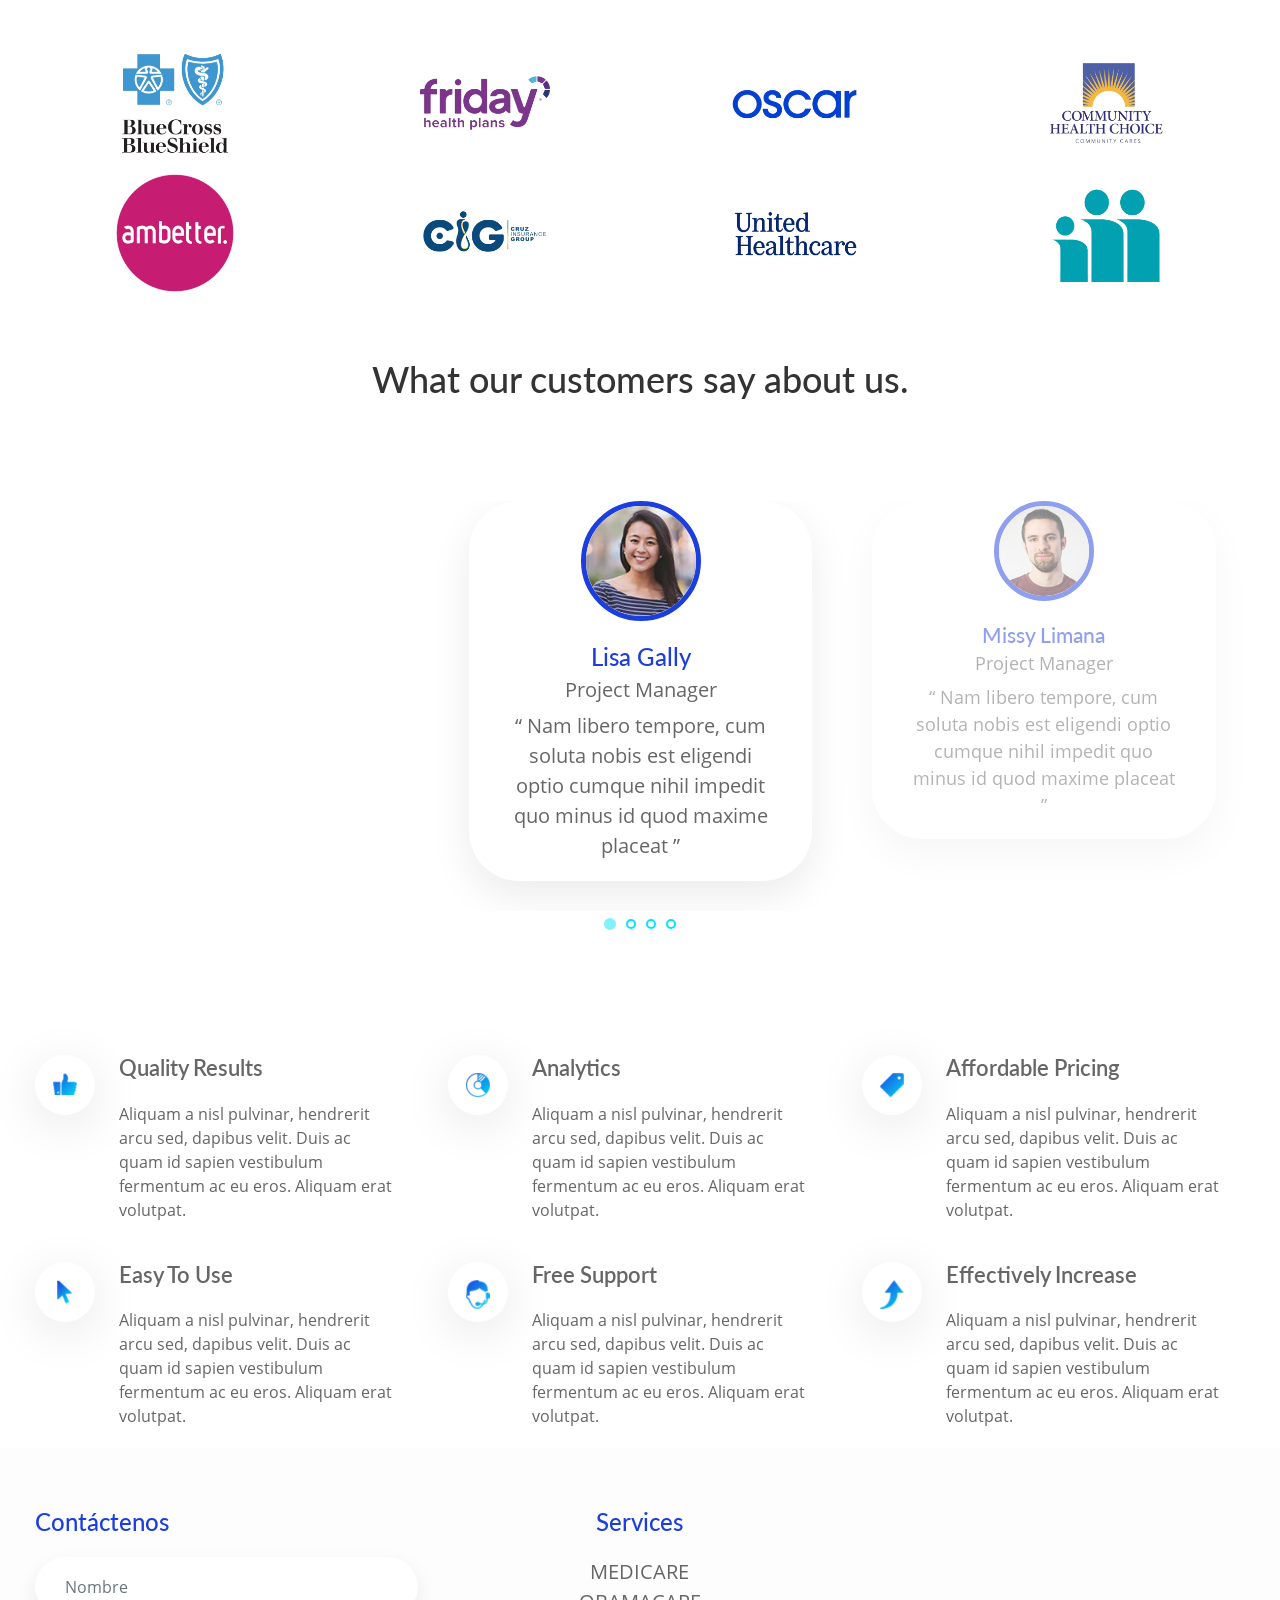
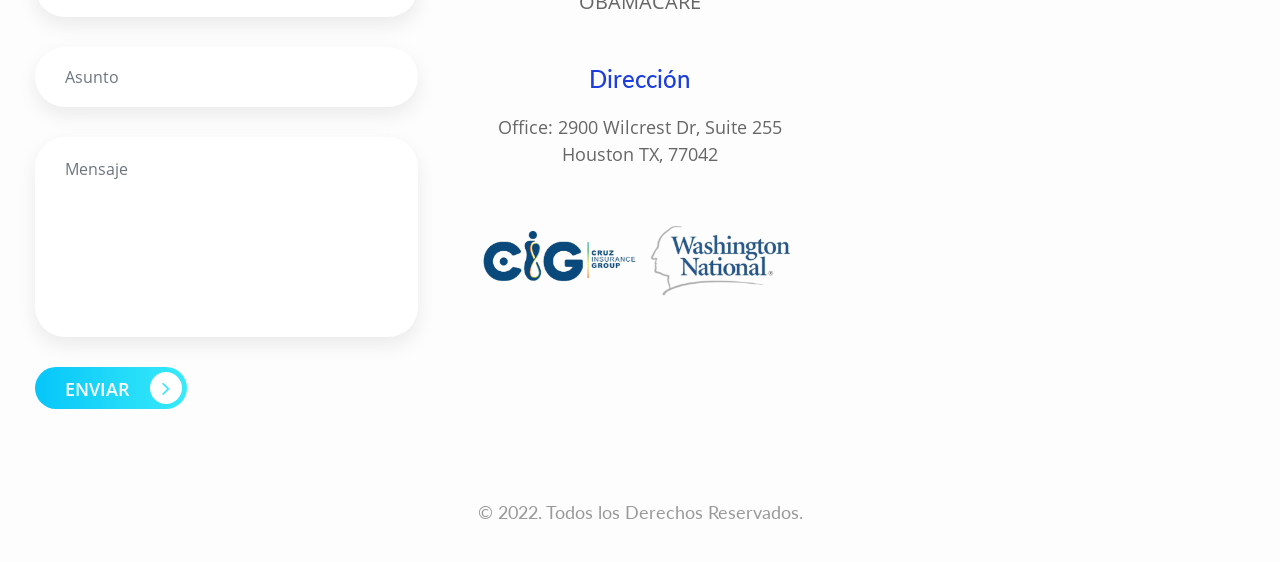
==== commit 83f0b113: "logo 2 ajustes" ====
--- a/src/index.html
+++ b/src/index.html
@@ -8,30 +8,30 @@
     <link rel="stylesheet" href="owl-carousel/assets/owl.carousel.min.css" type="text/css">
     <link rel="stylesheet" href="css/bootstrap.min.css">
     <link rel="stylesheet" href="css/style.css">
-    <title>Licensed life & Health Insurance Broker - Yaisa Melendez</title>
-    <meta name="description" content="Licensed life & Health Insurance Broker in Houston Texas USA">
+    <title>Licensed Life & Health Insurance Broker - Yaisa Melendez</title>
+    <meta name="description" content="Seguros de Salud, Seguros Suplementarios Accidentales, Hospitalización, Cáncer, Afecciones Criticas, Medicare Avanzado, Suplementos Medicare, Dental y Visión.">
     <link href="https://yaisamelendez.github.io/insurance/images/favicon.png" rel="shortcut icon" type="image/png">
 
     <meta property="og:locale" content="es_ES">
     <meta property="og:type" content="website">
-    <meta property="og:title" content="Licensed life & Health Insurance Broker - Yaisa Melendez">
-    <meta property="og:description" content="Licensed life & Health Insurance Broker in Houston Texas USA">
+    <meta property="og:title" content="Licensed Life & Health Insurance Broker - Yaisa Melendez">
+    <meta property="og:description" content="Seguros de Salud, Seguros Suplementarios Accidentales, Hospitalización, Cáncer, Afecciones Criticas, Medicare Avanzado, Suplementos Medicare, Dental y Visión.">
     <meta property="og:url" content="https://yaisamelendez.github.io/insurance/">
     <meta property="og:site_name" content="Yaisa Melendez">
 
     <meta property="article:publisher" content="https://www.facebook.com/DrNicolasHeredia/">
     <meta property="article:modified_time" content="2022-10-14T19:15:52+00:00">
     <meta property="og:image" content="https://yaisamelendez.github.io/insurance/images/logo-redes.png">
-    <meta property="og:image:width" content="1550">
-    <meta property="og:image:height" content="534">
+    <meta property="og:image:width" content="1024">
+    <meta property="og:image:height" content="641">
     <meta property="og:image:type" content="image/jpeg">
 
     <meta name="twitter:card" content="summary_large_image">
-    <meta name="twitter:title" content="Licensed life & Health Insurance Broker - Yaisa Melendez">
-    <meta name="twitter:description" content="Licensed life & Health Insurance Broker in Houston Texas USA.">
+    <meta name="twitter:title" content="Licensed Life & Health Insurance Broker - Yaisa Melendez">
+    <meta name="twitter:description" content="Seguros de Salud, Seguros Suplementarios Accidentales, Hospitalización, Cáncer, Afecciones Criticas, Medicare Avanzado, Suplementos Medicare, Dental y Visión..">
     <meta name="twitter:image" content="https://yaisamelendez.github.io/insurance/images/logo-redes.png">
     <meta name="twitter:label1" content="Tiempo de lectura">
-    <meta name="twitter:data1" content="6 minutos">
+    <meta name="twitter:data1" content="3 minutos">
 
 
 </head>
@@ -116,7 +116,7 @@
                             class="fa fa-whatsapp whatsapp-icon" aria-hidden="true"></i></a>
                 </div>
                 <div class="col-md-12 text-center">
-                    <p><em>“No ofrecemos todos los planes disponibles en su área. Cualquier información que
+                    <p class="pt-4"><em>“No ofrecemos todos los planes disponibles en su área. Cualquier información que
                             proporcionemos se limita a los planes que sí ofrecemos en su área. Por favor, póngase en
                             contacto con Medicare.gov o 1-800-MEDICARE para obtener información sobre todas sus
                             opciones.”</em></p>
@@ -165,7 +165,7 @@
                         <img src="images/foto-perfil.png" width="70%" alt="Foto de perfil">
                     </div>
                     <h2>Yaisa A Melendez O.</h2>
-                    <h4>Licensed life & Health Insurance Broker</h4>
+                    <h4>Licensed Life & Health Insurance Broker</h4>
                     <h6>Cruz Insurance Group</h6>
                     <h6>Lic. 2138604</h6>
                     <h6><a class="contact-info" href="tel:8328701658">(832) 870-1658</a></h6>
--- a/src/css/style.css
+++ b/src/css/style.css
@@ -1037,7 +1037,7 @@
 }
 
 .logo2{
-  width: 150px;
+  width: 160px;
   margin-left: auto;
   position: absolute;
   top: 0;
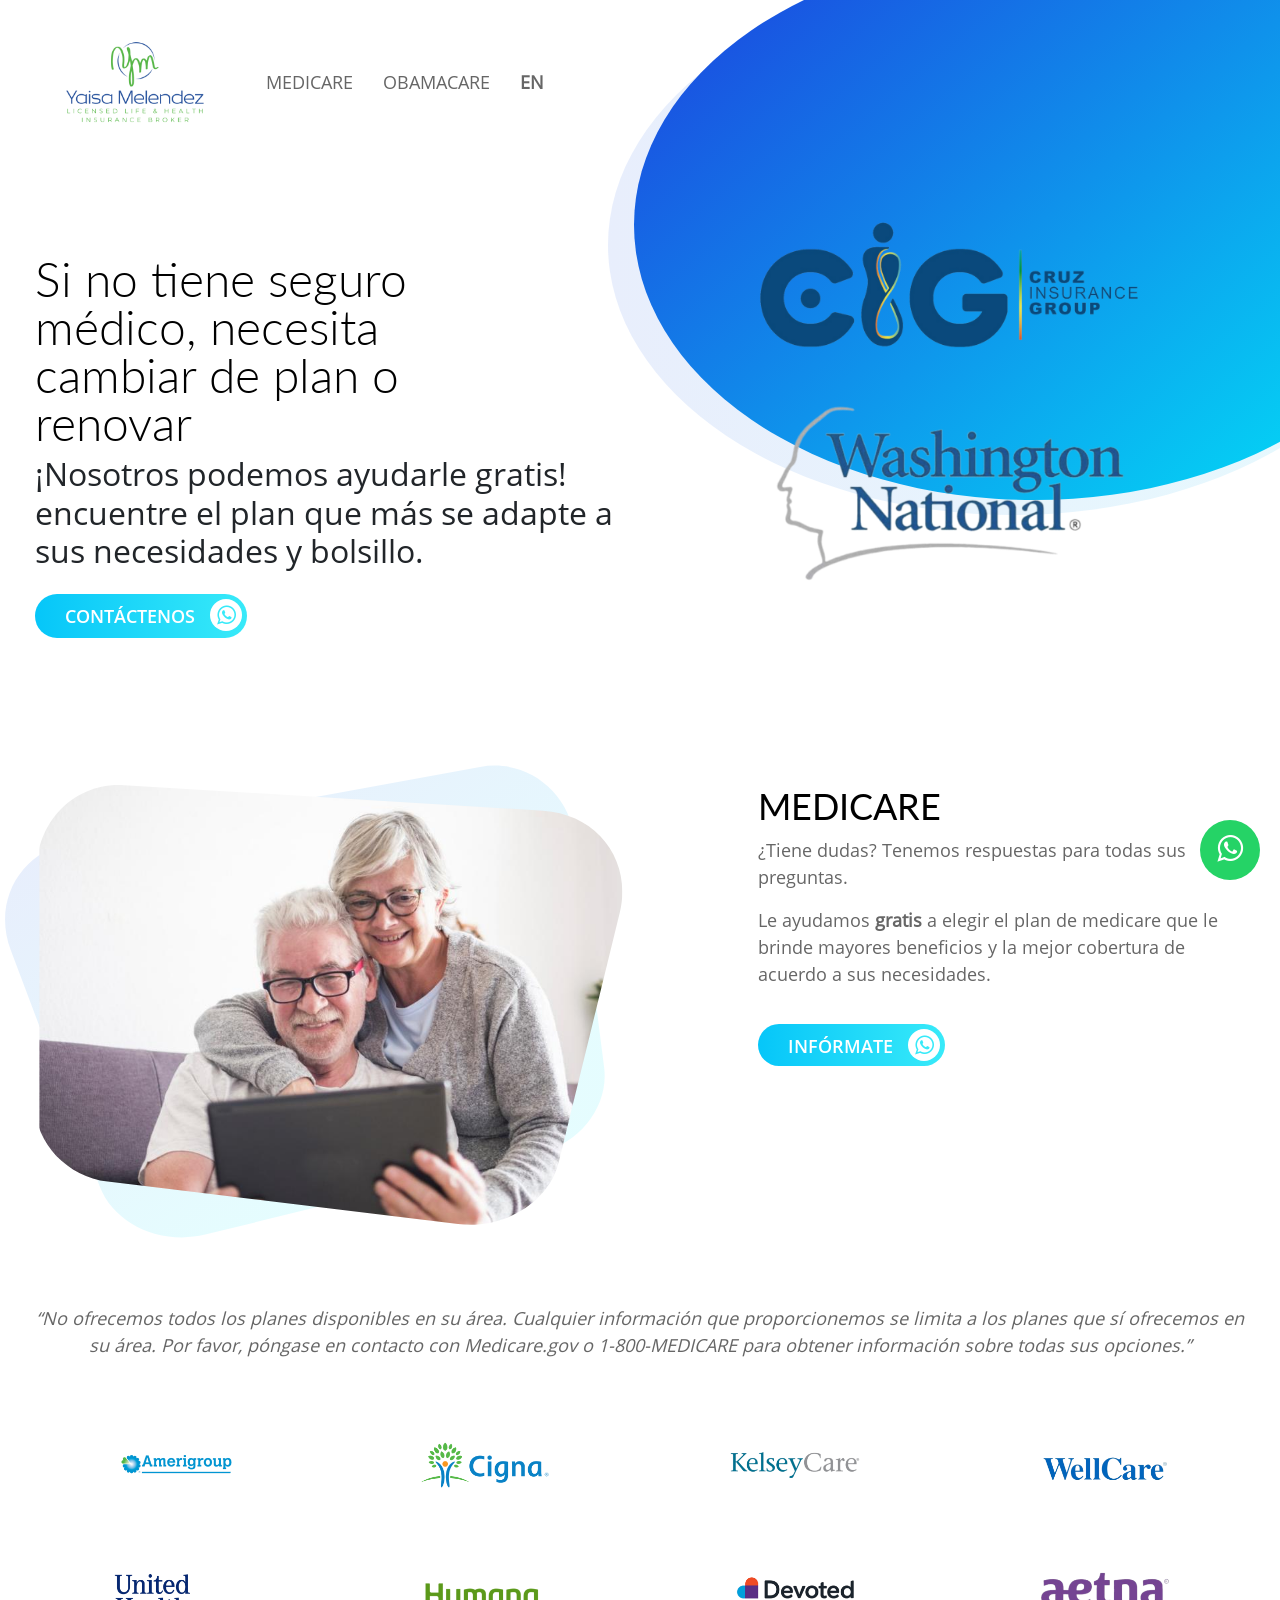
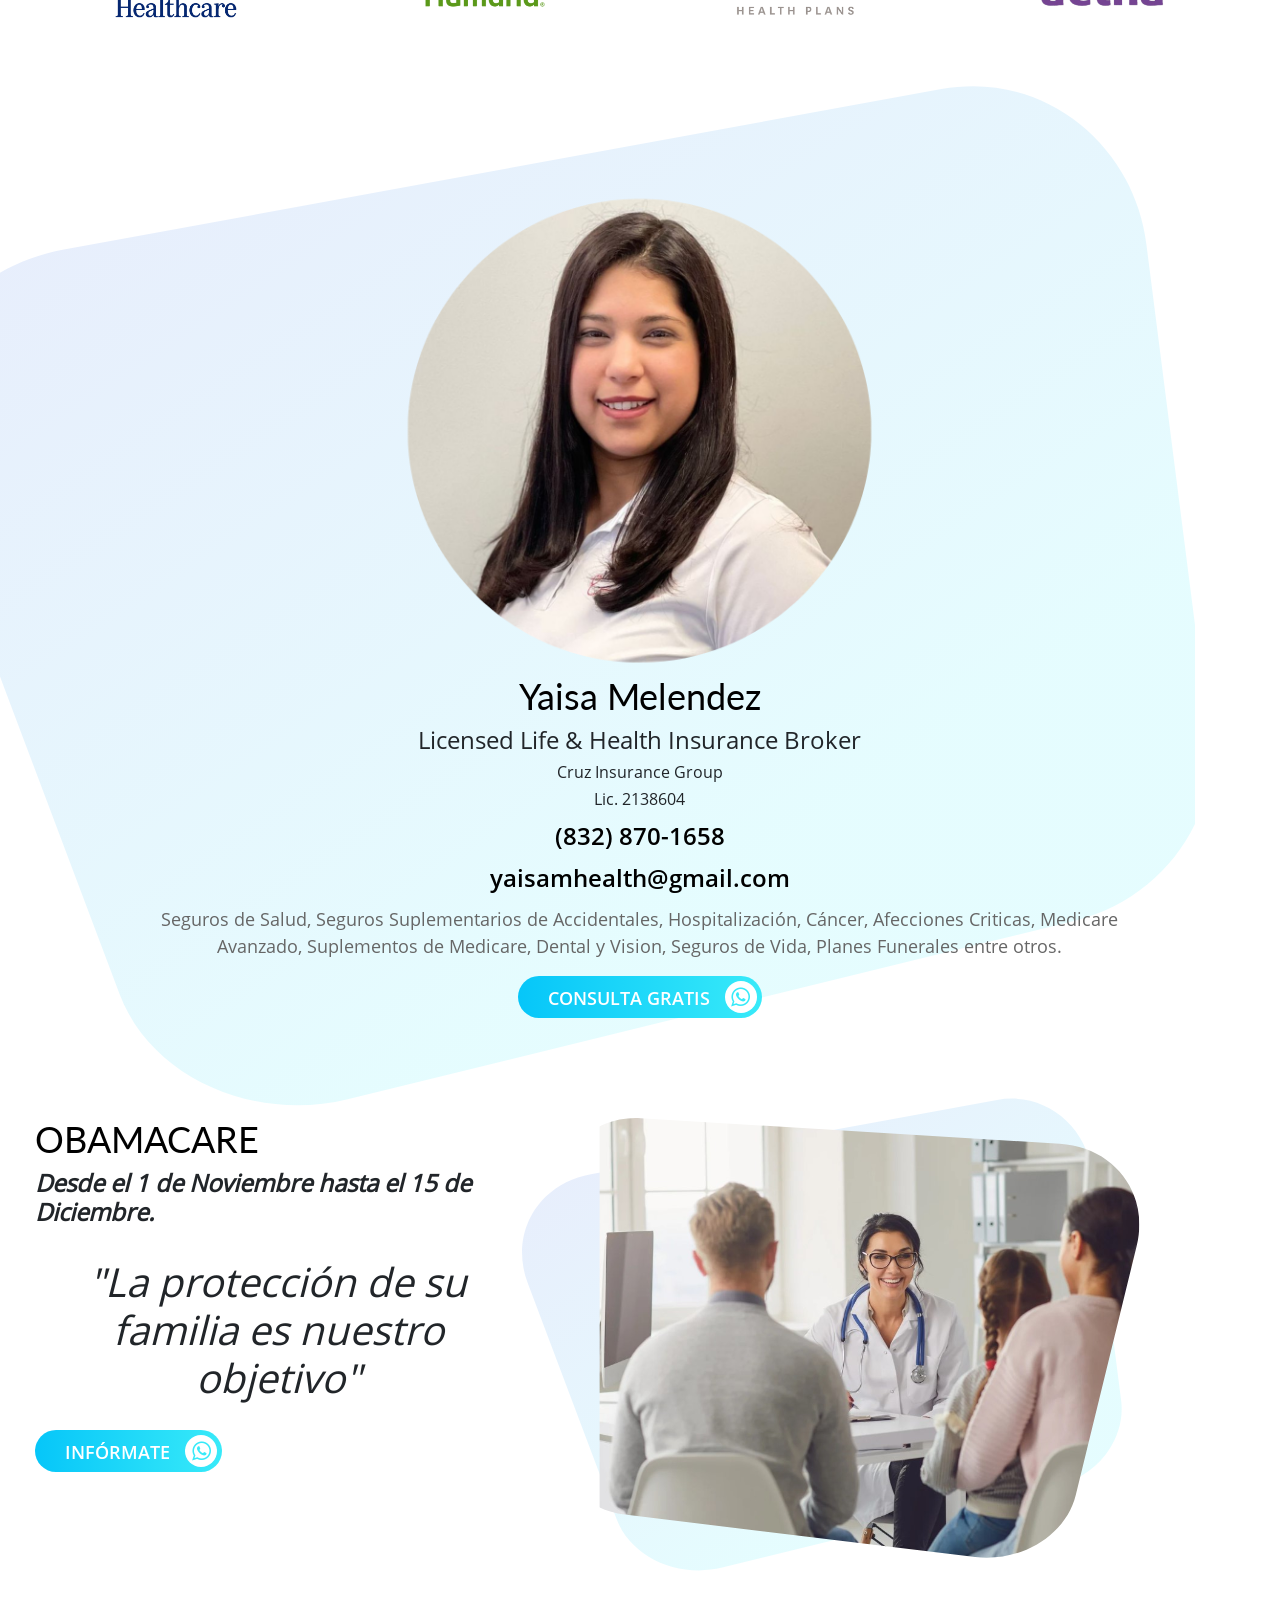
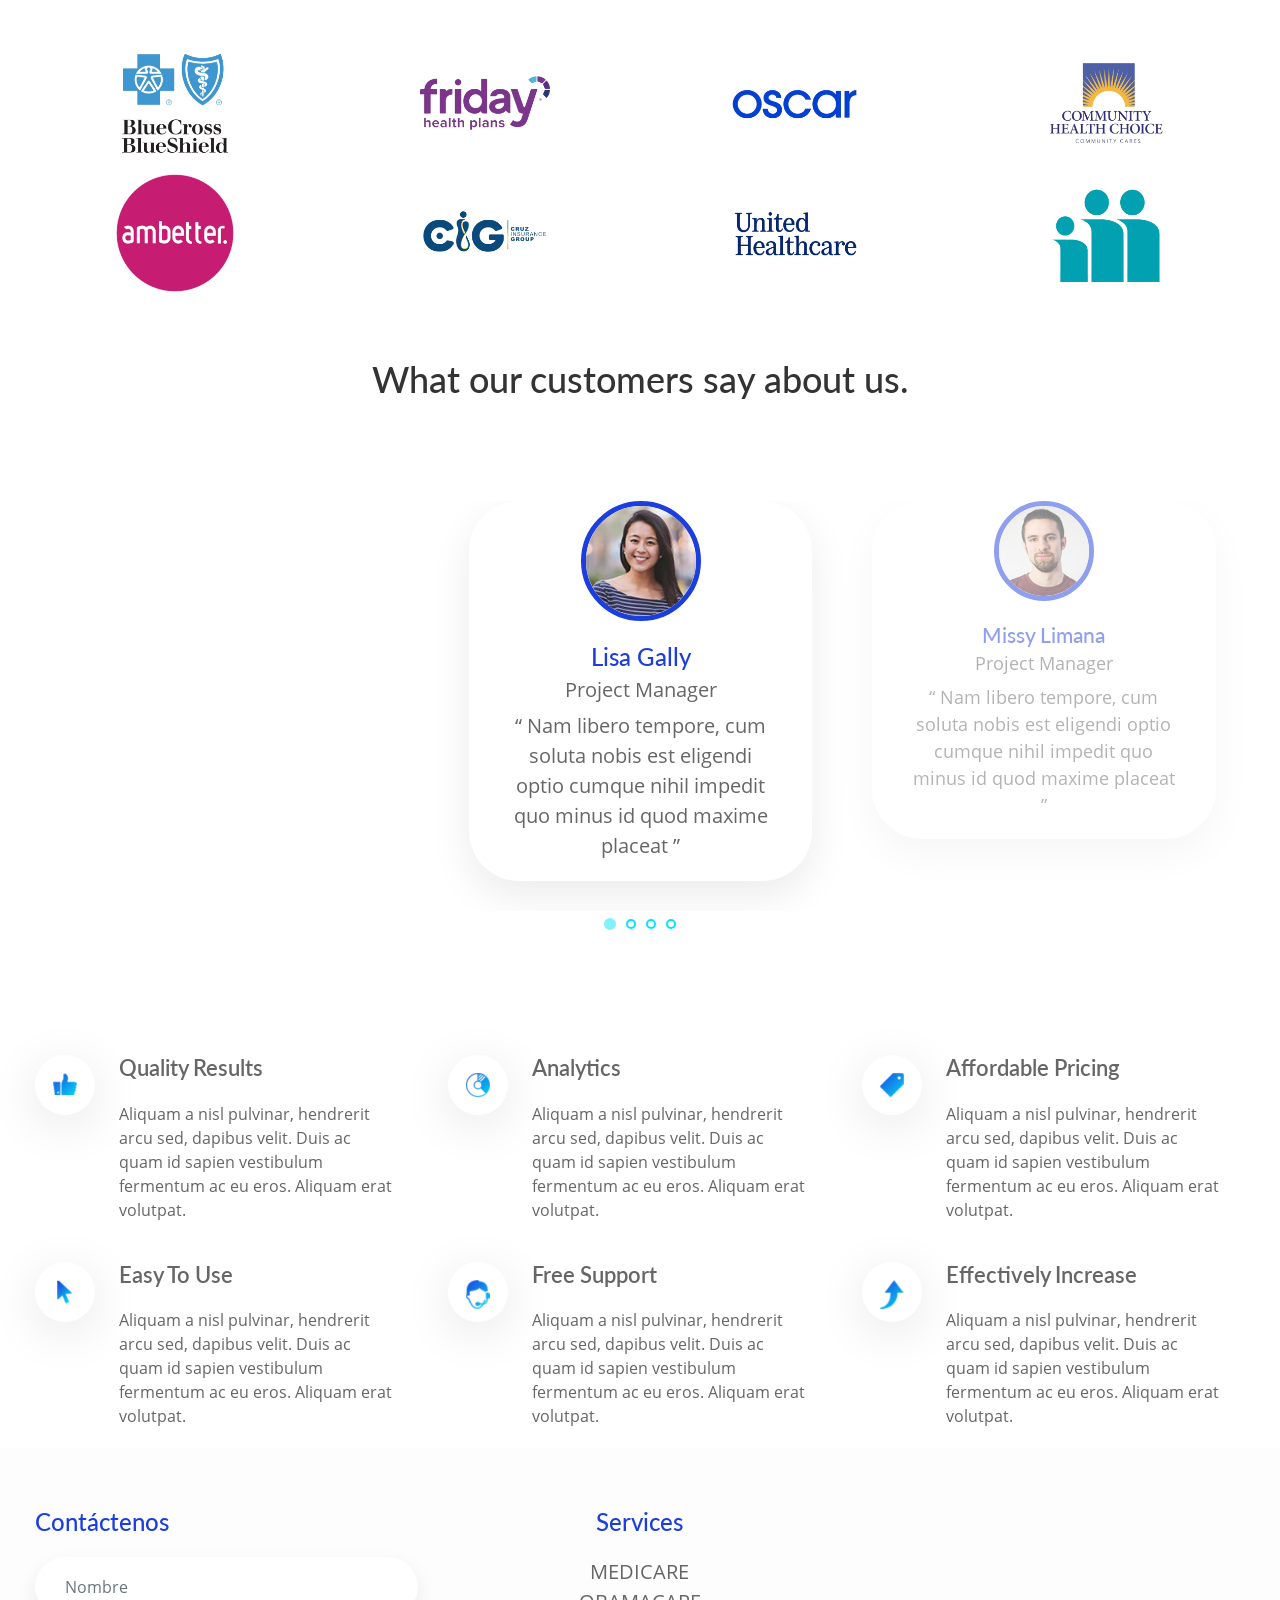
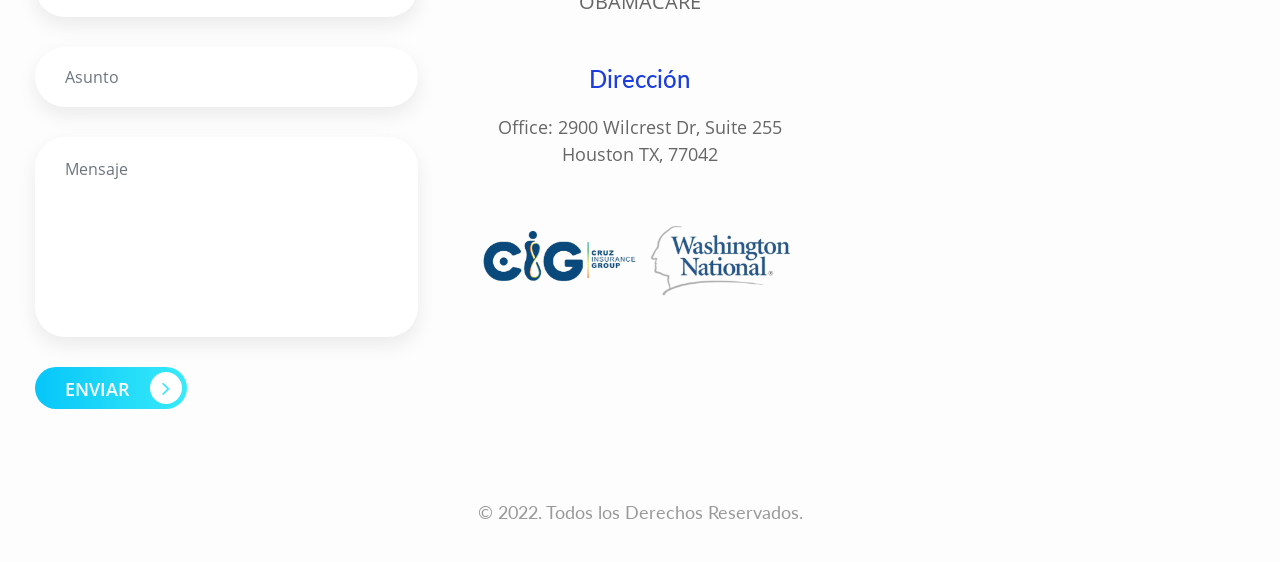
==== commit 46a2f4b1: "cambio a la raiz de subdomibio" ====
--- a/src/index.html
+++ b/src/index.html
@@ -10,18 +10,18 @@
     <link rel="stylesheet" href="css/style.css">
     <title>Licensed Life & Health Insurance Broker - Yaisa Melendez</title>
     <meta name="description" content="Seguros de Salud, Seguros Suplementarios Accidentales, Hospitalización, Cáncer, Afecciones Criticas, Medicare Avanzado, Suplementos Medicare, Dental y Visión.">
-    <link href="https://yaisamelendez.github.io/insurance/images/favicon.png" rel="shortcut icon" type="image/png">
+    <link href="https://yaisamelendez.github.io/images/favicon.png" rel="shortcut icon" type="image/png">
 
     <meta property="og:locale" content="es_ES">
     <meta property="og:type" content="website">
     <meta property="og:title" content="Licensed Life & Health Insurance Broker - Yaisa Melendez">
     <meta property="og:description" content="Seguros de Salud, Seguros Suplementarios Accidentales, Hospitalización, Cáncer, Afecciones Criticas, Medicare Avanzado, Suplementos Medicare, Dental y Visión.">
-    <meta property="og:url" content="https://yaisamelendez.github.io/insurance/">
+    <meta property="og:url" content="https://yaisamelendez.github.io/">
     <meta property="og:site_name" content="Yaisa Melendez">
 
     <meta property="article:publisher" content="https://www.facebook.com/DrNicolasHeredia/">
     <meta property="article:modified_time" content="2022-10-14T19:15:52+00:00">
-    <meta property="og:image" content="https://yaisamelendez.github.io/insurance/images/logo-redes.png">
+    <meta property="og:image" content="https://yaisamelendez.github.io/images/logo-redes.png">
     <meta property="og:image:width" content="1024">
     <meta property="og:image:height" content="641">
     <meta property="og:image:type" content="image/jpeg">
@@ -29,11 +29,9 @@
     <meta name="twitter:card" content="summary_large_image">
     <meta name="twitter:title" content="Licensed Life & Health Insurance Broker - Yaisa Melendez">
     <meta name="twitter:description" content="Seguros de Salud, Seguros Suplementarios Accidentales, Hospitalización, Cáncer, Afecciones Criticas, Medicare Avanzado, Suplementos Medicare, Dental y Visión..">
-    <meta name="twitter:image" content="https://yaisamelendez.github.io/insurance/images/logo-redes.png">
+    <meta name="twitter:image" content="https://yaisamelendez.github.io/images/logo-redes.png">
     <meta name="twitter:label1" content="Tiempo de lectura">
     <meta name="twitter:data1" content="3 minutos">
-
-
 </head>
 
 <body>
@@ -161,10 +159,9 @@
                 <div class="col-md-1"></div>
                 <div class="col-md-10 text-center">
                     <div class="content-img">
-
                         <img src="images/foto-perfil.png" width="70%" alt="Foto de perfil">
                     </div>
-                    <h2>Yaisa A Melendez O.</h2>
+                    <h2>Yaisa Melendez</h2>
                     <h4>Licensed Life & Health Insurance Broker</h4>
                     <h6>Cruz Insurance Group</h6>
                     <h6>Lic. 2138604</h6>
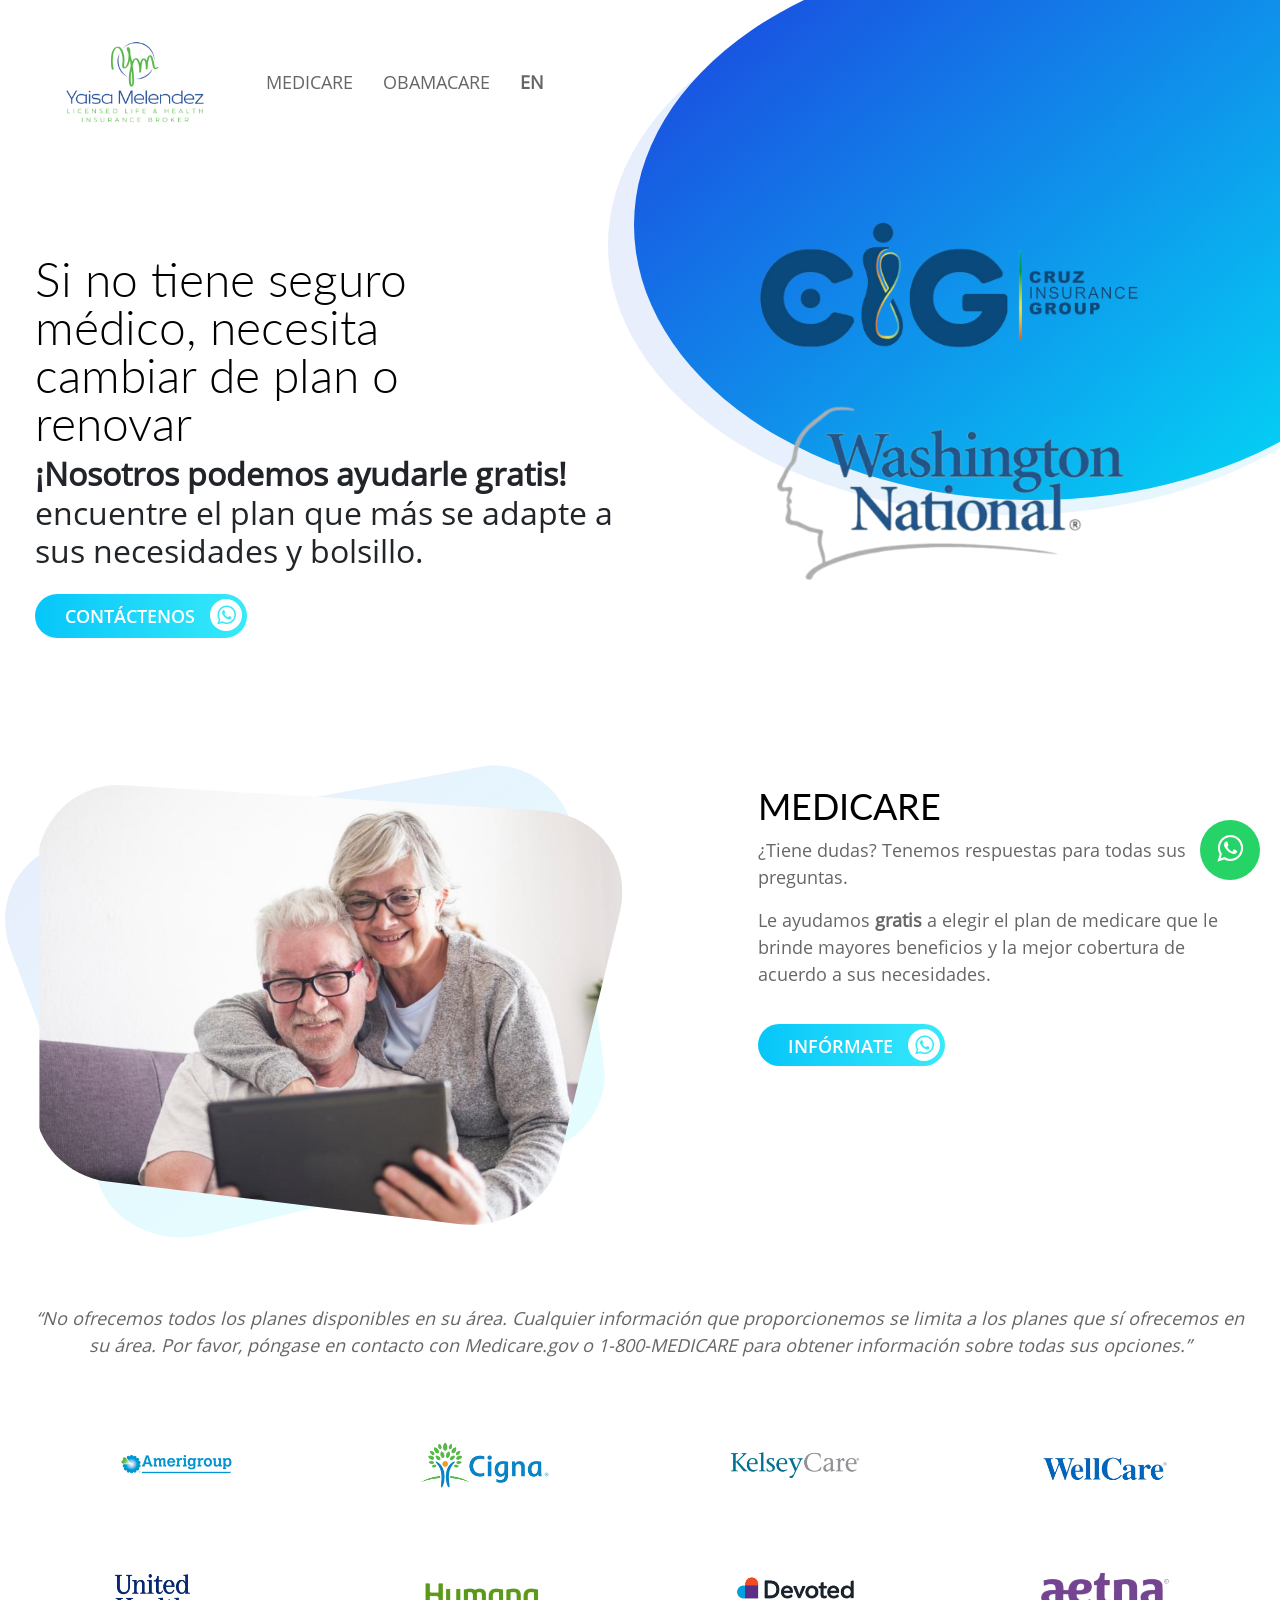
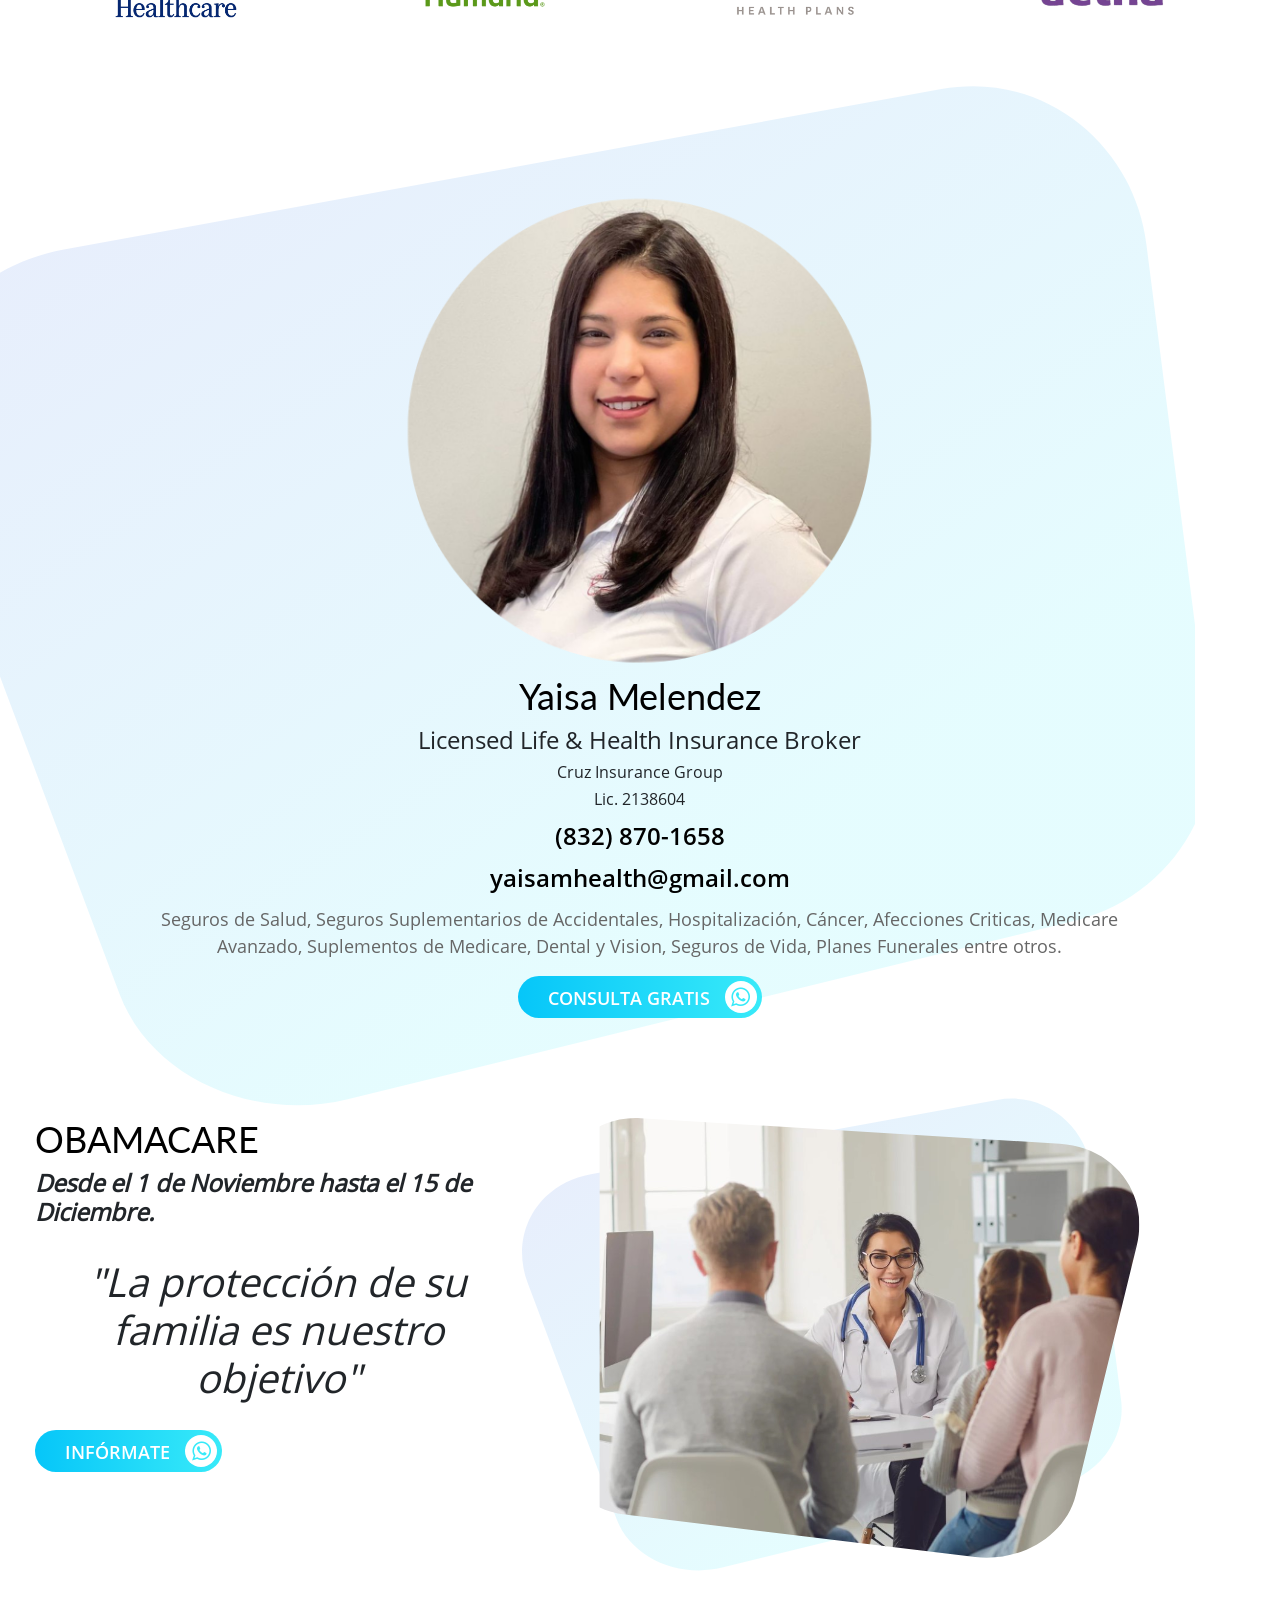
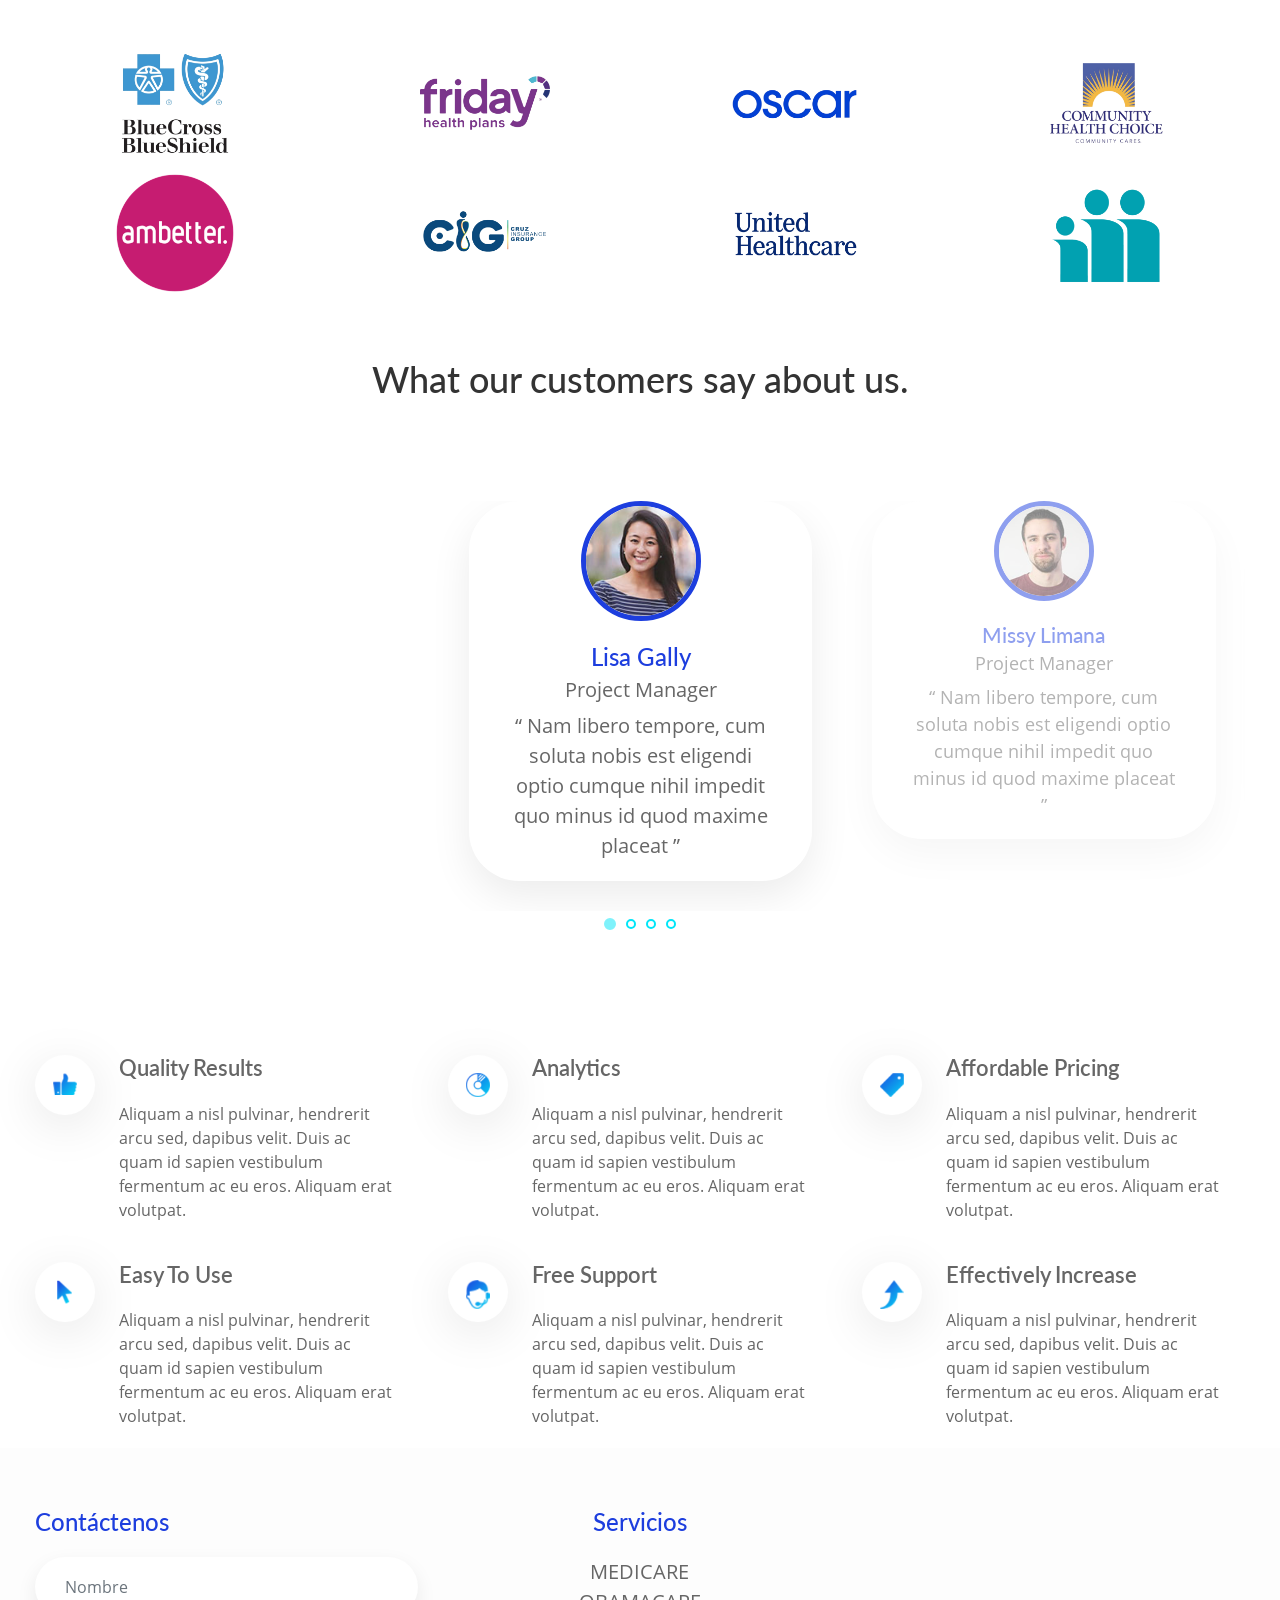
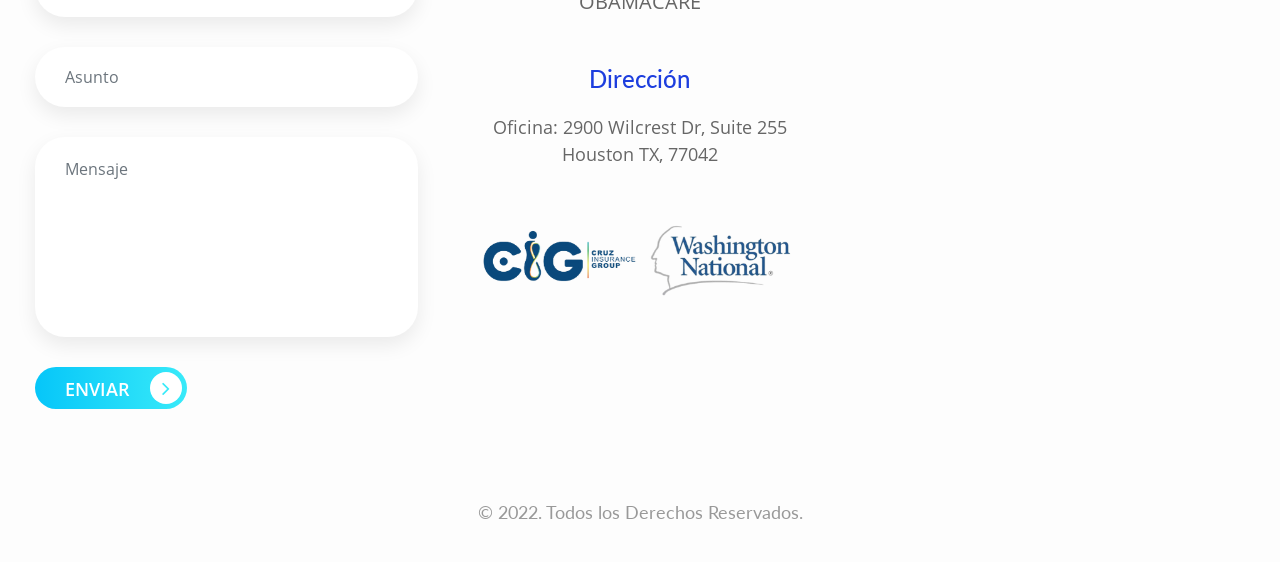
==== commit 27e85237: "inicio de la traducuines" ====
--- a/src/index.html
+++ b/src/index.html
@@ -44,7 +44,7 @@
             
             <img  class="logo2 mobile" src="images/logo-washington-national-cruz-insurance-group-blanco.png"
             alt="Logo de Cruz Insurance Group & Washington National">
-            <a class="navbar-idioma navbar-inactive" href="./index-en.html"><strong>EN</strong></a>
+            <a class="navbar-idioma navbar-inactive" href="./en.html"><strong>EN</strong></a>
             <button class="navbar-toggler" data-target="#my-nav" onclick="myFunction(this)" data-toggle="collapse"><span
                     class="bar1"></span> <span class="bar2"></span> <span class="bar3"></span></button>
             <div id="my-nav" class="collapse navbar-collapse">
@@ -52,7 +52,7 @@
                     <li class="nav-item"><a class="nav-link" href="#medicare">MEDICARE</a></li>
                     <li class="nav-item"><a class="nav-link" href="#obamacare">OBAMACARE</a></li>
                     <li class="nav-item navbar-active"><a class="nav-link"
-                            href="./index-en.html"><strong>EN</strong></a></li>
+                            href="./en.html"><strong>EN</strong></a></li>
                 </ul>
             </div>
         </div>
@@ -62,7 +62,7 @@
             <div class="row">
                 <div class="col-md-6">
                     <h1>Si no tiene seguro médico, necesita cambiar de plan o renovar</h1>
-                    <h2><span>¡Nosotros podemos ayudarle gratis! </span>encuentre el plan que más se adapte a sus
+                    <h2><strong>¡Nosotros podemos ayudarle gratis! </strong>encuentre el plan que más se adapte a sus
                         necesidades y bolsillo.</h2>
                     <p class="pt-2"><a
                             href="https://api.whatsapp.com/send?phone=18328701658&text=Hola%20Yaisa">Contáctenos<i
@@ -390,13 +390,13 @@
                             class="fa fa-angle-right" aria-hidden="true"></i></a>
                 </div>
                 <div class="col-lg-4 text-center">
-                    <h4>Services</h4>
+                    <h4>Servicios</h4>
                     <ul class="nav flex-column company-nav">
                         <li class="nav-item"><a class="nav-link" href="#medicare">MEDICARE</a></li>
                         <li class="nav-item"><a class="nav-link" href="#obamacare">OBAMACARE</a></li>
                     </ul>
                     <h4 class="mt-5">Dirección</h4>
-                    <p>Office: 2900 Wilcrest Dr, Suite 255<br>Houston TX, 77042</p>
+                    <p>Oficina: 2900 Wilcrest Dr, Suite 255<br>Houston TX, 77042</p>
                     <img class="w-100" src="images/logo-washington-national-cruz-insurance-group-horizontal.png"
                         alt="Logo de Cruz Insurance Group & Washington National">
                 </div>
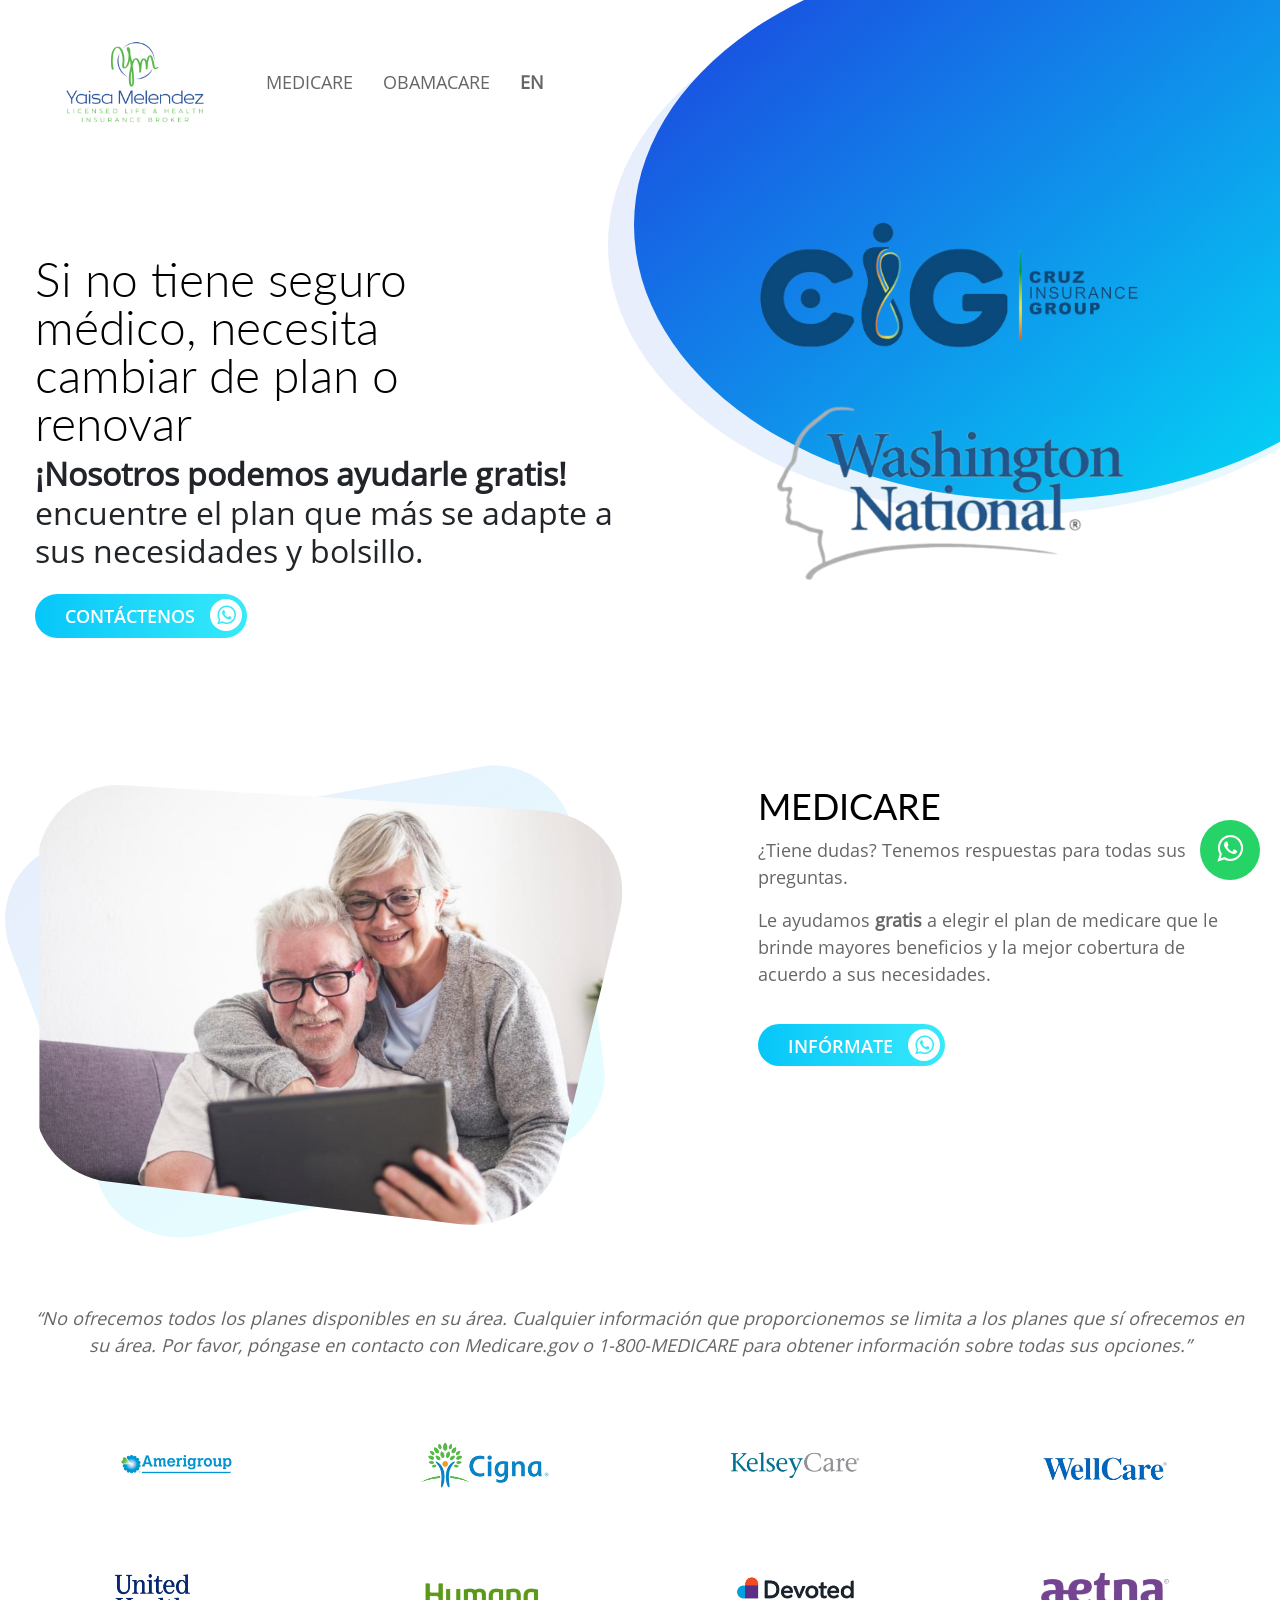
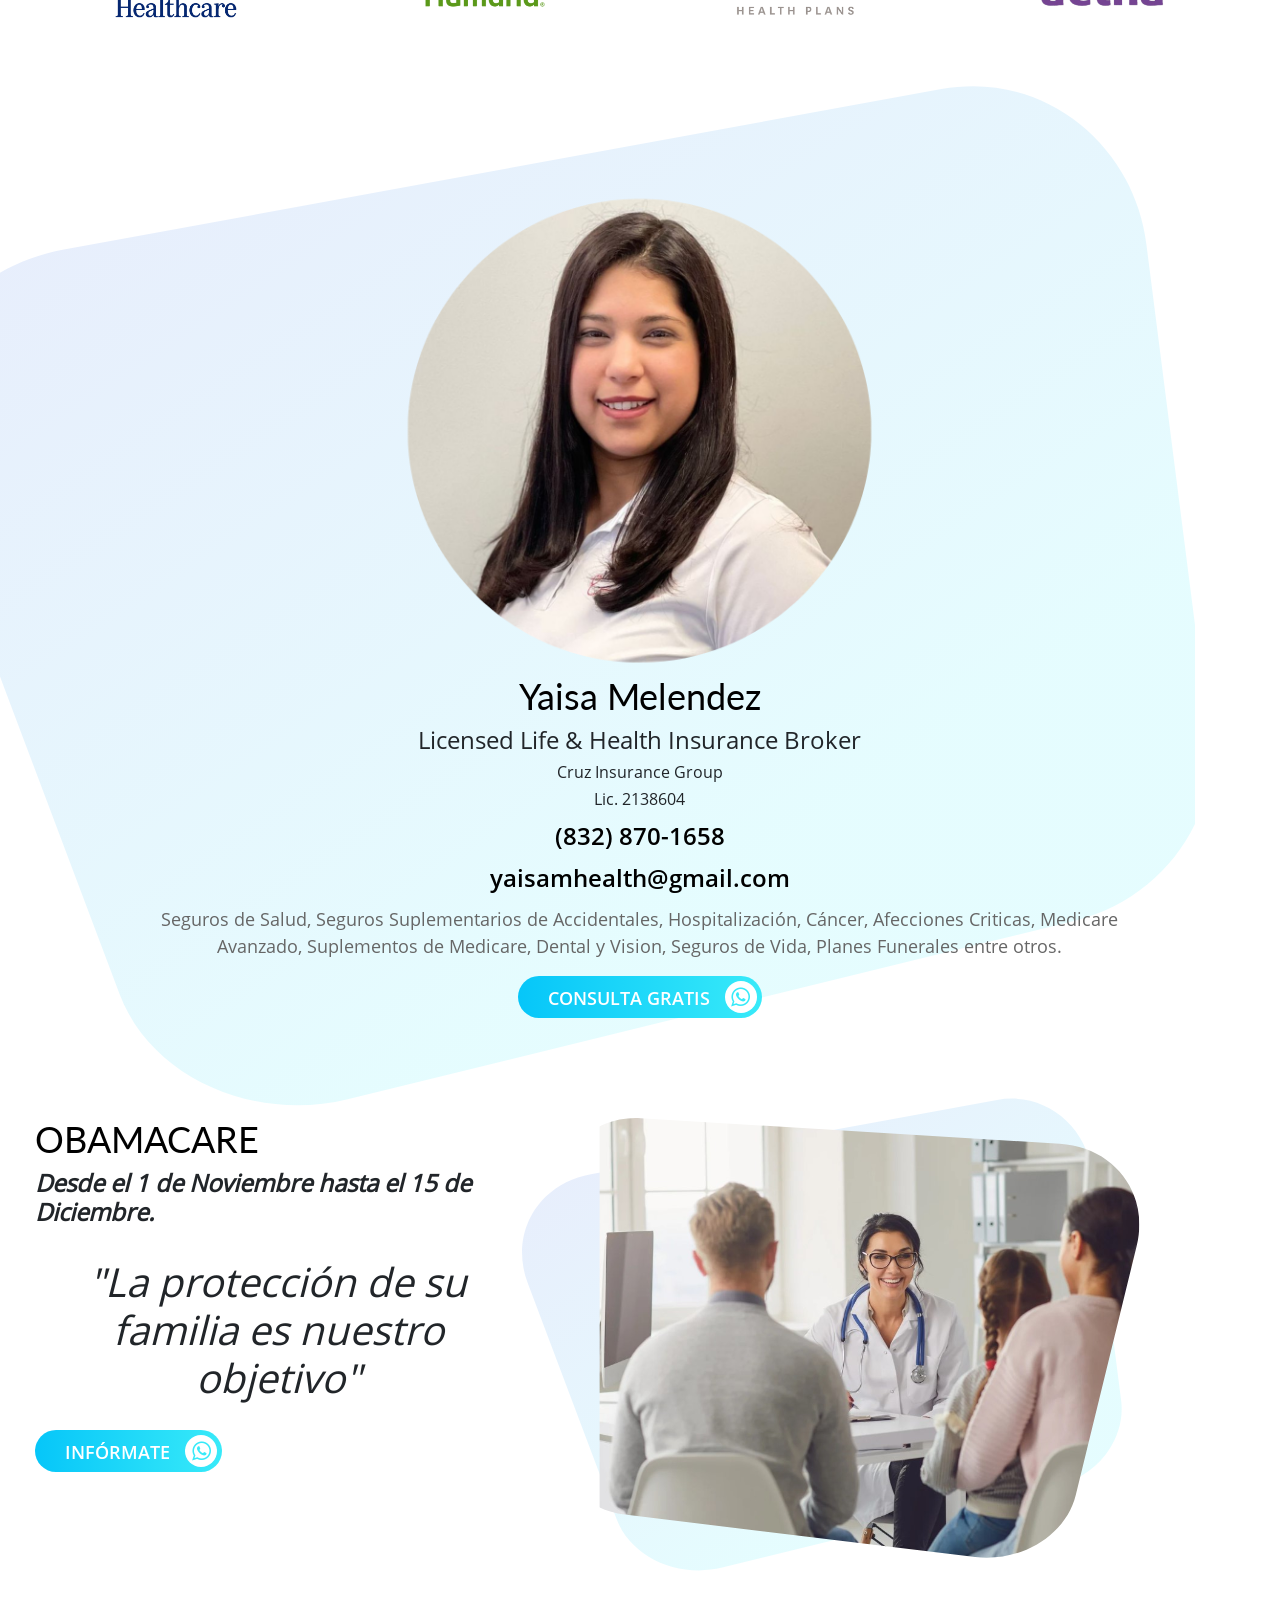
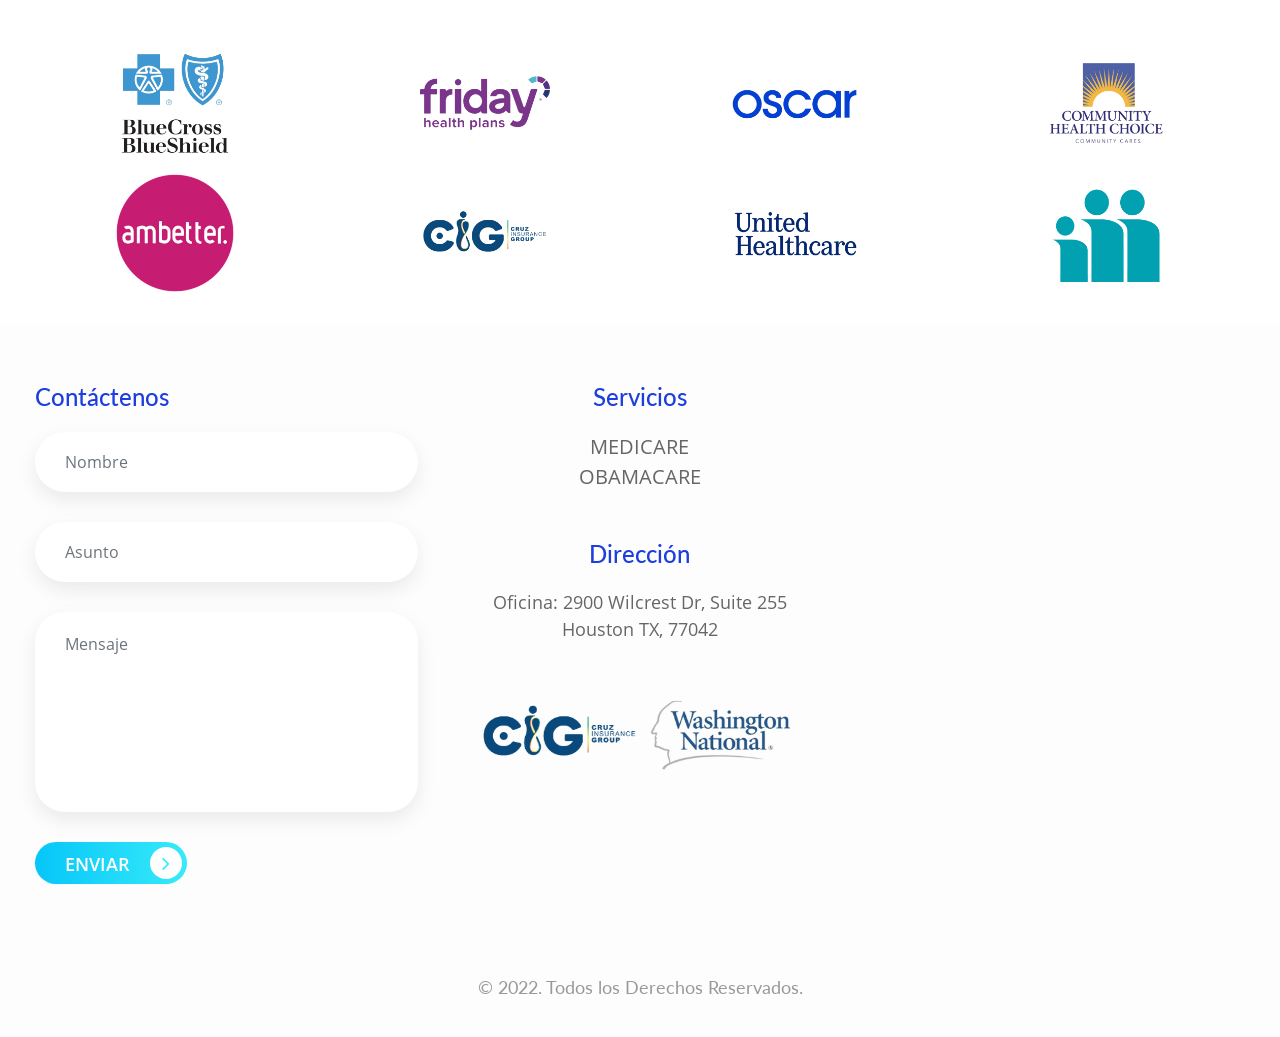
==== commit a6d7dc30: "version final" ====
--- a/src/index.html
+++ b/src/index.html
@@ -268,113 +268,6 @@
             </div>
         </div>
     </section>
-    <section class="container-fluid testimonials">
-        <div class="container">
-            <h2>What our customers say about us.</h2>
-            <div class="owl-carousel owl-carousel1 owl-theme">
-                <div>
-                    <div class="card text-center"><img class="card-img-top" src="images/customer1.jpg" alt="">
-                        <div class="card-body">
-                            <h5>Lisa Gally <br />
-                                <span> Project Manager </span>
-                            </h5>
-                            <p class="card-text">“ Nam libero tempore, cum soluta nobis est eligendi optio cumque nihil
-                                impedit quo minus id quod maxime placeat ” </p>
-                        </div>
-                    </div>
-                </div>
-                <div>
-                    <div class="card text-center"><img class="card-img-top" src="images/customer2.jpg" alt="">
-                        <div class="card-body">
-                            <h5>Missy Limana<br />
-                                <span> Project Manager </span>
-                            </h5>
-                            <p class="card-text">“ Nam libero tempore, cum soluta nobis est eligendi optio cumque nihil
-                                impedit quo minus id quod maxime placeat ” </p>
-                        </div>
-                    </div>
-                </div>
-                <div>
-                    <div class="card text-center"><img class="card-img-top" src="images/customer3.jpg" alt="">
-                        <div class="card-body">
-                            <h5>Aana Brown<br />
-                                <span> Project Manager </span>
-                            </h5>
-                            <p class="card-text">“ Nam libero tempore, cum soluta nobis est eligendi optio cumque nihil
-                                impedit quo minus id quod maxime placeat ” </p>
-                        </div>
-                    </div>
-                </div>
-                <div>
-                    <div class="card text-center"><img class="card-img-top" src="images/customer3.jpg" alt="">
-                        <div class="card-body">
-                            <h5>Aana Brown<br />
-                                <span> Project Manager </span>
-                            </h5>
-                            <p class="card-text">“ Nam libero tempore, cum soluta nobis est eligendi optio cumque nihil
-                                impedit quo minus id quod maxime placeat ” </p>
-                        </div>
-                    </div>
-                </div>
-            </div>
-        </div>
-    </section>
-    <section class="container-fluid feature-principals-list">
-        <div class="container">
-            <div class="row">
-                <div class="media col-md-6 col-lg-4">
-                    <div class="oval mr-4"><img class="align-self-start" src="images/quality-results.png" alt=""></div>
-                    <div class="media-body">
-                        <h5 class="mb-0">Quality Results</h5>
-                        Aliquam a nisl pulvinar, hendrerit arcu sed, dapibus velit. Duis ac quam id sapien vestibulum
-                        fermentum ac eu eros. Aliquam erat volutpat.
-                    </div>
-                </div>
-                <div class="media col-md-6 col-lg-4">
-                    <div class="oval mr-4"><img class="align-self-start" src="images/analytics.png" alt=""></div>
-                    <div class="media-body">
-                        <h5 class="mb-0">Analytics</h5>
-                        Aliquam a nisl pulvinar, hendrerit arcu sed, dapibus velit. Duis ac quam id sapien vestibulum
-                        fermentum ac eu eros. Aliquam erat volutpat.
-                    </div>
-                </div>
-                <div class="media col-md-6 col-lg-4">
-                    <div class="oval mr-4"><img class="align-self-start" src="images/affordable-pricing.png" alt="">
-                    </div>
-                    <div class="media-body">
-                        <h5 class="mb-0">Affordable Pricing</h5>
-                        Aliquam a nisl pulvinar, hendrerit arcu sed, dapibus velit. Duis ac quam id sapien vestibulum
-                        fermentum ac eu eros. Aliquam erat volutpat.
-                    </div>
-                </div>
-                <div class="media col-md-6 col-lg-4">
-                    <div class="oval mr-4"><img class="align-self-start" src="images/easy-to-use.png" alt=""></div>
-                    <div class="media-body">
-                        <h5 class="mb-0">Easy To Use</h5>
-                        Aliquam a nisl pulvinar, hendrerit arcu sed, dapibus velit. Duis ac quam id sapien vestibulum
-                        fermentum ac eu eros. Aliquam erat volutpat.
-                    </div>
-                </div>
-                <div class="media col-md-6 col-lg-4">
-                    <div class="oval mr-4"><img class="align-self-start" src="images/free-support.png" alt=""></div>
-                    <div class="media-body">
-                        <h5 class="mb-0">Free Support</h5>
-                        Aliquam a nisl pulvinar, hendrerit arcu sed, dapibus velit. Duis ac quam id sapien vestibulum
-                        fermentum ac eu eros. Aliquam erat volutpat.
-                    </div>
-                </div>
-                <div class="media col-md-6 col-lg-4">
-                    <div class="oval mr-4"><img class="align-self-start" src="images/effectively-increase.png" alt="">
-                    </div>
-                    <div class="media-body">
-                        <h5 class="mb-0">Effectively Increase</h5>
-                        Aliquam a nisl pulvinar, hendrerit arcu sed, dapibus velit. Duis ac quam id sapien vestibulum
-                        fermentum ac eu eros. Aliquam erat volutpat.
-                    </div>
-                </div>
-            </div>
-        </div>
-    </section>
     <footer class="container-fluid" id="footer">
         <div class="container">
             <div class="row">
